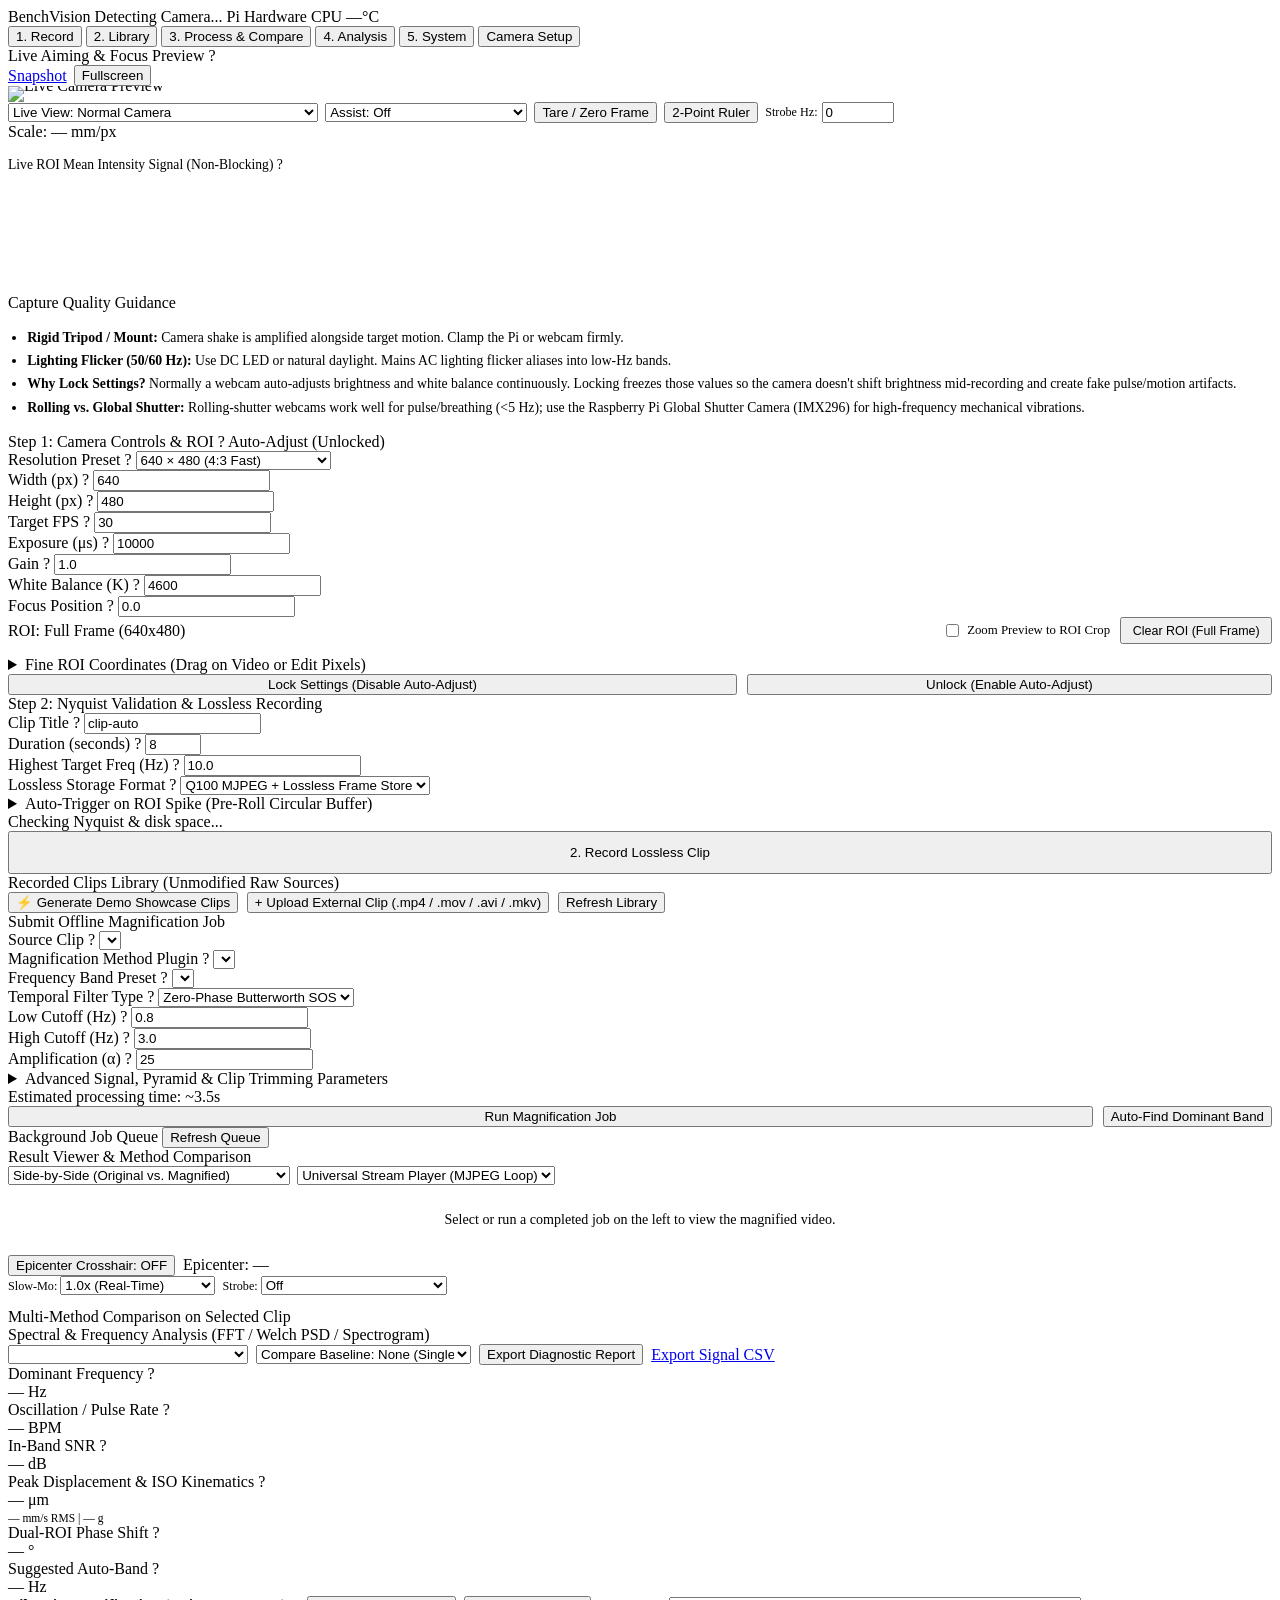
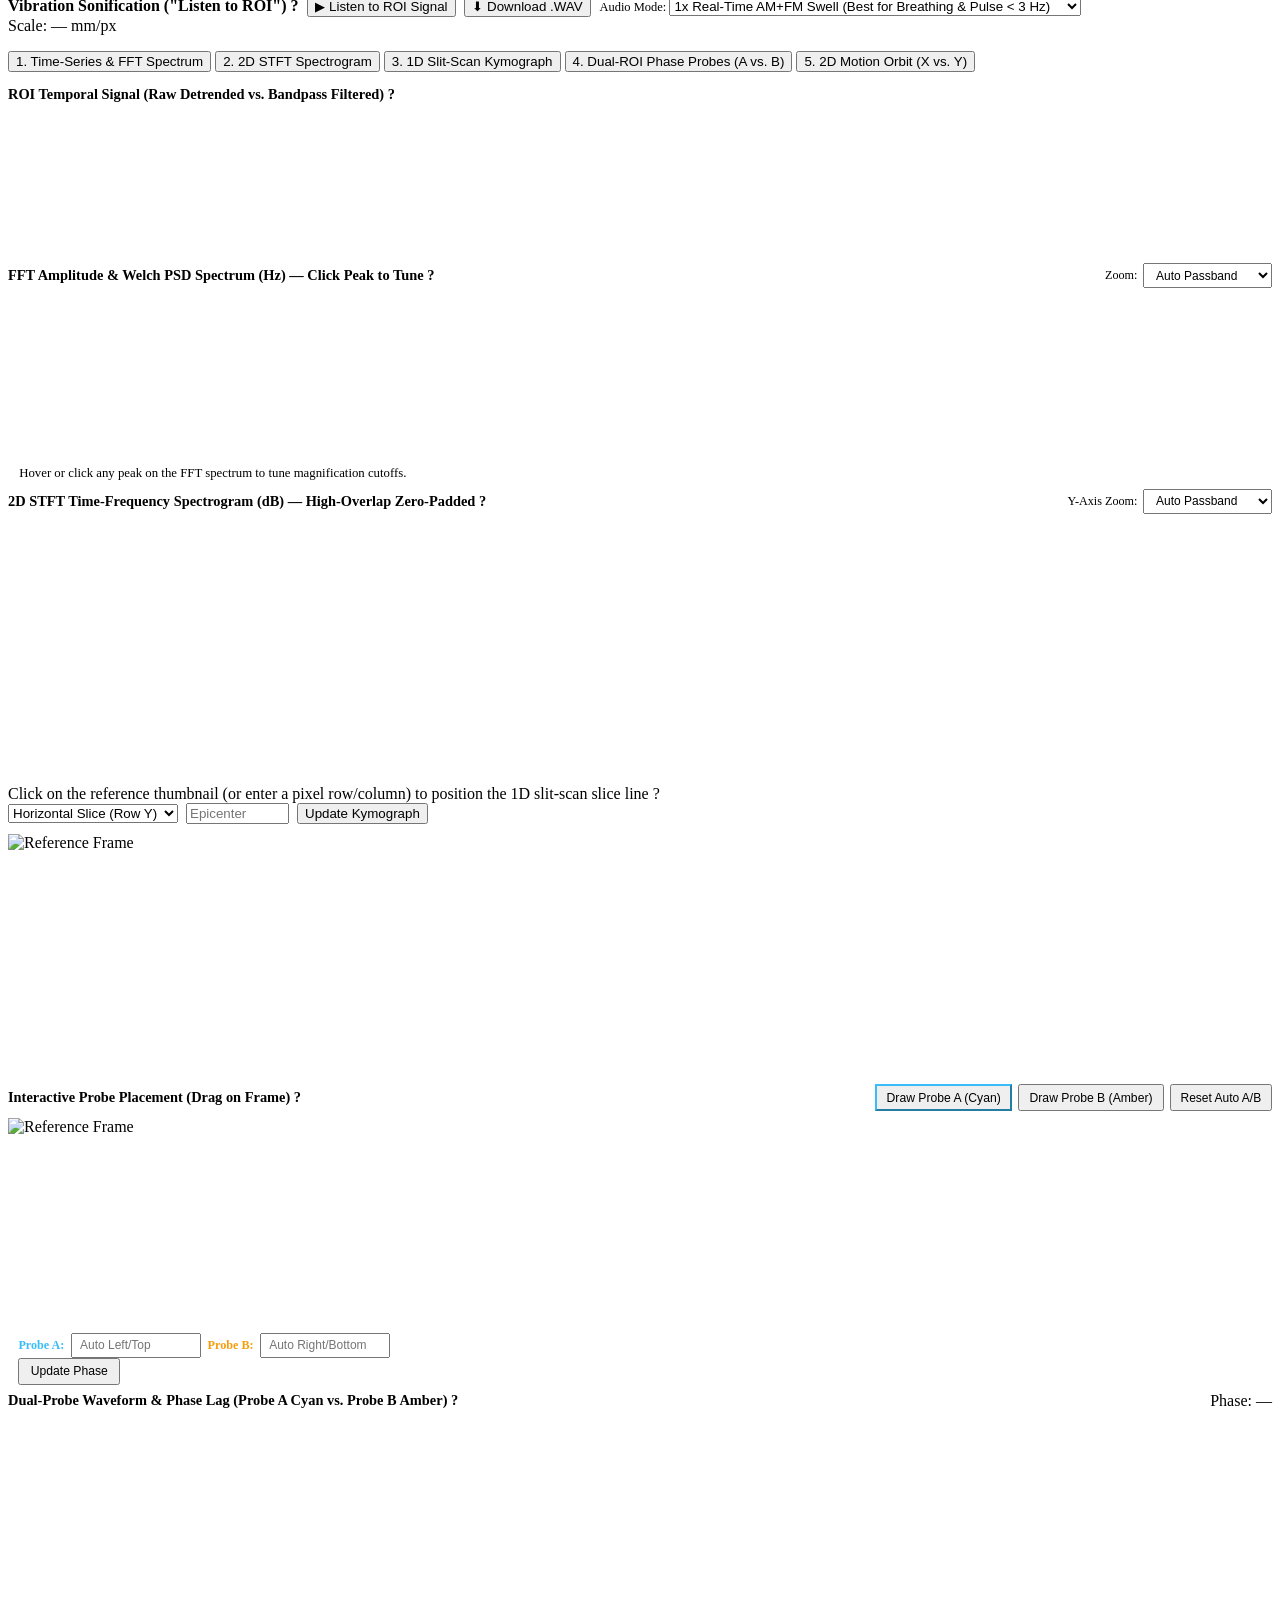
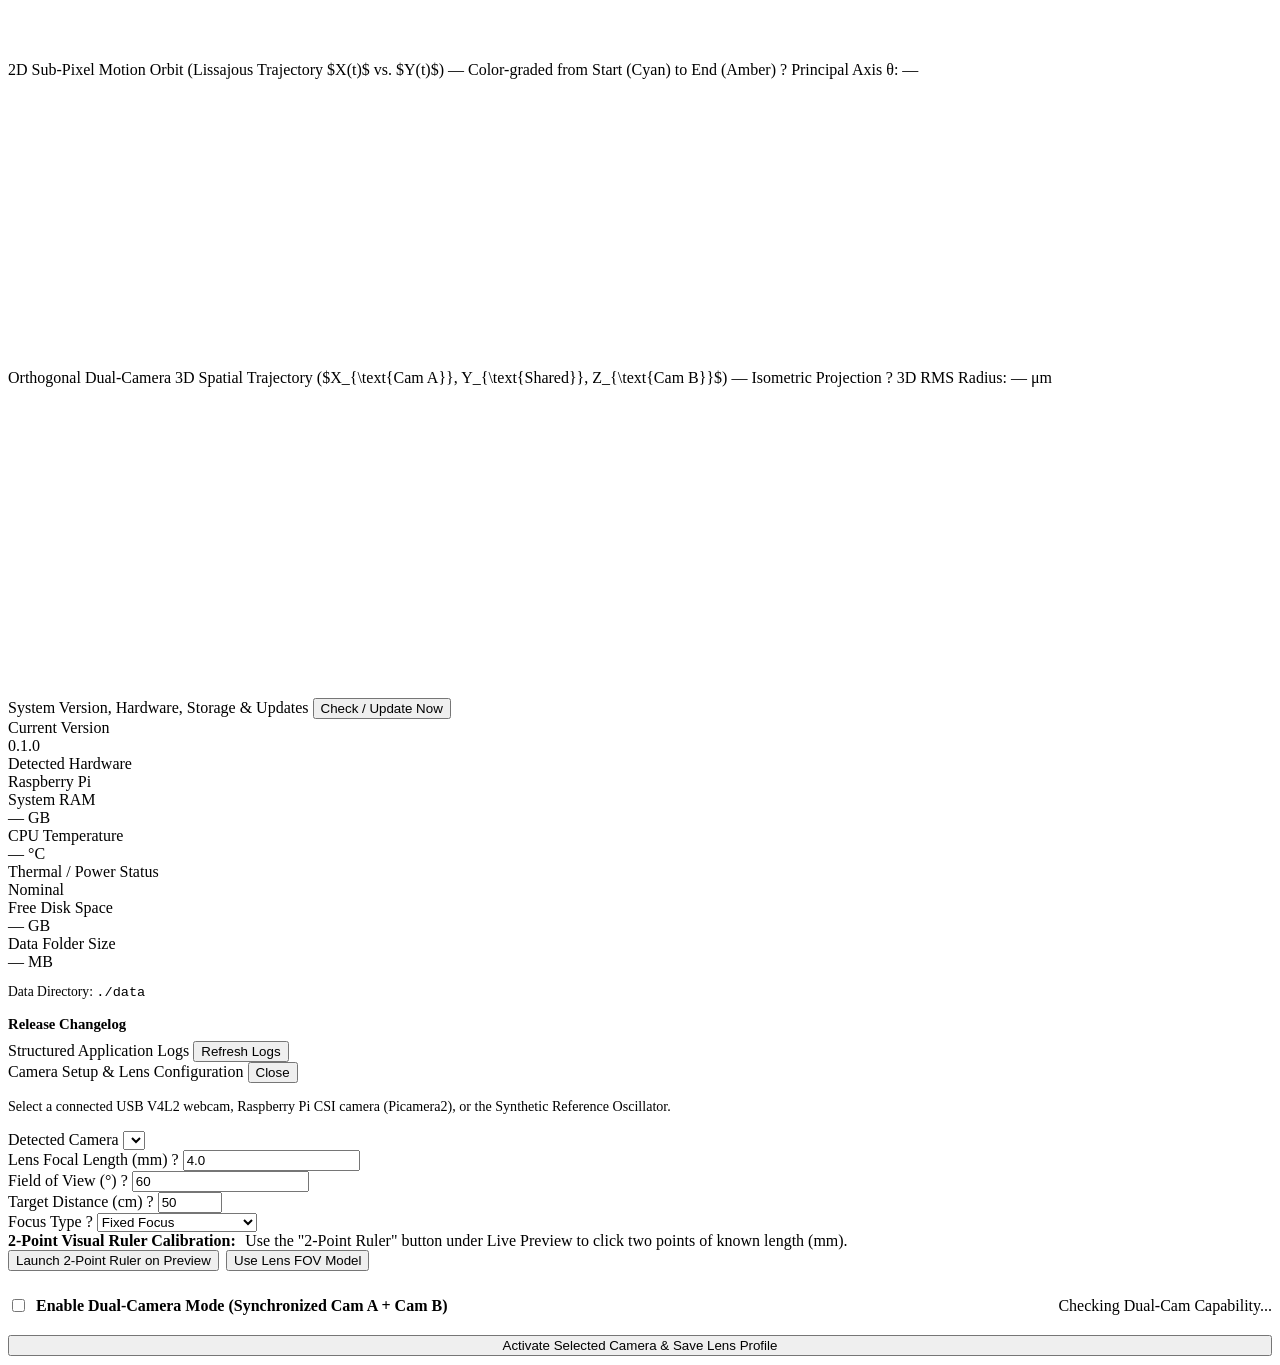
==== src/ui/static/index.html @ 55133ccf "." ====
<!DOCTYPE html>
<html lang="en">
<head>
  <meta charset="UTF-8" />
  <meta name="viewport" content="width=device-width, initial-scale=1.0" />
  <title>BenchVision — Raspberry Pi Motion &amp; Video Magnification</title>
  <link rel="stylesheet" href="/static/styles.css?v=7" />
  <style>
    .dual-cam-only { display: none !important; }
  </style>
</head>
<body>
  <header class="topbar">
    <div class="brand">
      <span class="brand-dot"></span>
      <span>BenchVision</span>
      <span id="active-camera-badge" class="badge">Detecting Camera...</span>
      <span id="dual-cam-topbar-badge" class="badge global dual-cam-only" title="Synchronized Dual-Camera Mode Active">DUAL CAM: A+B</span>
      <span id="hw-model-badge" class="badge" title="Detected Raspberry Pi model and total system RAM">Pi Hardware</span>
      <span id="thermal-badge" class="badge global" title="Raspberry Pi CPU temperature and thermal throttling telemetry">CPU —&deg;C</span>
    </div>
    <nav class="nav-tabs" aria-label="Main Navigation">
      <button class="nav-tab active" data-page="record" onclick="switchPage('record')" title="Aim camera, lock exposure/WB, and record a lossless clip">1. Record</button>
      <button class="nav-tab" data-page="library" onclick="switchPage('library')" title="Browse, download, or delete recorded clips">2. Library</button>
      <button class="nav-tab" data-page="process" onclick="switchPage('process')" title="Run offline video magnification methods and compare results side by side">3. Process &amp; Compare</button>
      <button class="nav-tab" data-page="analysis" onclick="switchPage('analysis')" title="Inspect FFT spectrum, Welch PSD, spectrogram, BPM, and export CSV">4. Analysis</button>
      <button class="nav-tab" data-page="system" onclick="switchPage('system')" title="Check Raspberry Pi hardware, disk space, updates, and logs">5. System</button>
      <button onclick="openSetupModal()" title="Switch active camera or configure lens focal length &amp; FOV">Camera Setup</button>
    </nav>
  </header>

  <main class="container">
    <!-- PAGE 1: RECORD -->
    <section id="page-record" class="page-section active">
      <div id="shutter-warning-banner" class="banner warning" style="display: none;"></div>
      <div class="grid-2">
        <div>
          <div class="card">
            <div class="card-header">
              <span class="card-title">
                Live Aiming &amp; Focus Preview
                <span class="tip" tabindex="0" data-tip="Switch between Normal Camera View, Posy Motion Extraction, RGB Chrono-Chromatic Rainbow Trails, Motion Persistence Peak-Hold, Tare/Zero Reference Lock, and Digital Stroboscope!">?</span>
              </span>
              <div style="display: flex; gap: 0.45rem; align-items: center; flex-wrap: wrap;">
                <div id="dual-preview-switcher" class="dual-cam-only" style="display: inline-flex; gap: 0.25rem; align-items: center;">
                  <button type="button" id="btn-camview-a" class="primary" style="padding: 0.25rem 0.55rem; font-size: 0.75rem;" onclick="setDualPreviewView('a')" title="Aim and draw ROI on Primary Camera A">Cam A</button>
                  <button type="button" id="btn-camview-b" style="padding: 0.25rem 0.55rem; font-size: 0.75rem;" onclick="setDualPreviewView('b')" title="Aim and draw ROI on Secondary Camera B">Cam B</button>
                  <button type="button" id="btn-camview-sbs" style="padding: 0.25rem 0.55rem; font-size: 0.75rem;" onclick="setDualPreviewView('sbs')" title="View Cam A and Cam B side-by-side">Side-by-Side</button>
                </div>
                <a class="btn" href="/api/cameras/preview.jpg" download="snapshot.jpg" title="Save a still JPEG image from the live preview">Snapshot</a>
                <button onclick="togglePreviewFullscreen()" title="Expand the live camera preview to full screen">Fullscreen</button>
              </div>
            </div>
            <div class="video-box" id="preview-box" style="position: relative; display: block; width: 100%; aspect-ratio: auto; line-height: 0; overflow: hidden;">
              <img id="live-preview-img" src="/api/cameras/preview.mjpg" alt="Live Camera Preview" draggable="false" style="display: block; width: 100%; height: auto;" />
              <div id="roi-drag-box" class="roi-drag-box" style="display: none; position: absolute; top: 0; left: 0; pointer-events: none; box-sizing: border-box; border: 2px solid #38bdf8; background: rgba(56, 189, 248, 0.18); z-index: 20;">
                <span id="roi-drag-label" class="roi-drag-label" style="position: absolute; top: 4px; left: 4px; background: rgba(2, 6, 23, 0.9); color: #38bdf8; font-size: 0.72rem; font-weight: 600; padding: 2px 6px; border-radius: 4px; line-height: 1.3; white-space: nowrap;"></span>
              </div>
              <svg id="ruler-overlay-svg" style="display: none; position: absolute; inset: 0; width: 100%; height: 100%; pointer-events: none; z-index: 22;"></svg>
            </div>
            <div class="player-toolbar">
              <div style="display: flex; align-items: center; gap: 0.45rem; flex-wrap: wrap;">
                <select id="live-preview-mode" onchange="updateLivePreviewMode()" title="Switch live preview between normal video, Posy modes, and Stroboscope">
                  <option value="normal">Live View: Normal Camera</option>
                  <option value="posy_2_1">Posy Motion Extraction (2-Frame Shift, 1x)</option>
                  <option value="posy_3_3">Posy Motion Extraction (3-Frame Shift, 3x Gain)</option>
                  <option value="posy_6_6">Posy Motion Extraction (6-Frame Shift, 6x Micro)</option>
                  <option value="posy_rgb_trail">Posy RGB Chrono-Chromatic Trail (Rainbow)</option>
                  <option value="posy_peak_hold">Posy Motion Persistence (Peak-Hold Glow)</option>
                  <option value="stroboscope">Digital Stroboscope (Alias Freeze)</option>
                </select>
                <select id="live-preview-assist" onchange="updateLivePreviewMode()" title="Optical focus peaking (green edges) for C/CS lenses or overexposure zebra warning stripes (>250)">
                  <option value="off">Assist: Off</option>
                  <option value="focus_peaking">Focus Peaking (Green Edges)</option>
                  <option value="zebras">Overexposure Zebras (&gt;250)</option>
                </select>
                <button type="button" id="btn-tare-frame" onclick="toggleTareReferenceFrame()" title="Lock current frame as static 50% gray reference to observe sag, drift, or static deflection">
                  Tare / Zero Frame
                </button>
                <button type="button" id="btn-ruler-mode" onclick="toggleRulerCalibrationMode()" title="Click two points across an object of known length on the live preview to calibrate exact mm/pixel scale">
                  2-Point Ruler
                </button>
                <label style="display: inline-flex; align-items: center; gap: 0.25rem; margin: 0; font-size: 0.76rem;">
                  Strobe Hz:
                  <input id="live-strobe-hz" type="number" step="0.5" min="0" max="60" value="0" style="width: 64px;" onchange="updateLivePreviewMode()" title="Set > 0 to sample frames at a strobe alias frequency" />
                </label>
              </div>
              <span id="live-scale-badge" class="badge" title="Active physical scale factor (mm/pixel) from 2-Point Ruler or Lens FOV">Scale: — mm/px</span>
            </div>
            <div id="ruler-calib-bar" class="player-toolbar" style="display: none; border-color: var(--warning); background: rgba(245, 158, 11, 0.08);">
              <div style="display: flex; align-items: center; gap: 0.5rem; flex-wrap: wrap;">
                <strong style="color: #fcd34d;">2-Point Ruler Calibration:</strong>
                <span id="ruler-px-readout" class="badge rolling">Click 2 points on video (0.0 px)</span>
                <label style="display: inline-flex; align-items: center; gap: 0.3rem; margin: 0; font-size: 0.78rem; color: var(--text-main);">
                  Known Length (mm):
                  <input id="ruler-known-mm" type="number" step="0.5" min="0.1" max="10000" value="50" style="width: 78px;" />
                </label>
                <button type="button" class="primary" onclick="applyRulerCalibration()">Lock mm/px Scale</button>
                <button type="button" onclick="clearRulerCalibration()" title="Clear 2-point ruler override and revert to optical lens FOV model">Reset to Lens FOV</button>
              </div>
            </div>
            <div style="margin-top: 0.9rem;">
              <div class="card-header" style="margin-bottom: 0.4rem;">
                <span style="font-size: 0.85rem; color: var(--text-muted);">
                  Live ROI Mean Intensity Signal (Non-Blocking)
                  <span class="tip" tabindex="0" data-tip="Shows real-time average brightness changes inside your selected Region of Interest (or center of frame). Useful for checking if lighting is steady before recording.">?</span>
                </span>
              </div>
              <canvas id="live-roi-canvas" class="plot-canvas" style="height: 110px;"></canvas>
            </div>
          </div>

          <div class="card">
            <div class="card-header">
              <span class="card-title">Capture Quality Guidance</span>
            </div>
            <ul style="padding-left: 1.2rem; font-size: 0.86rem; color: var(--text-muted); line-height: 1.7;">
              <li><strong>Rigid Tripod / Mount:</strong> Camera shake is amplified alongside target motion. Clamp the Pi or webcam firmly.</li>
              <li><strong>Lighting Flicker (50/60 Hz):</strong> Use DC LED or natural daylight. Mains AC lighting flicker aliases into low-Hz bands.</li>
              <li><strong>Why Lock Settings?</strong> Normally a webcam auto-adjusts brightness and white balance continuously. Locking freezes those values so the camera doesn't shift brightness mid-recording and create fake pulse/motion artifacts.</li>
              <li><strong>Rolling vs. Global Shutter:</strong> Rolling-shutter webcams work well for pulse/breathing (&lt;5 Hz); use the Raspberry Pi Global Shutter Camera (IMX296) for high-frequency mechanical vibrations.</li>
            </ul>
          </div>
        </div>

        <div>
          <div class="card">
            <div class="card-header">
              <span class="card-title">
                Step 1: Camera Controls &amp; ROI
                <span class="tip" tabindex="0" data-tip="Use 'Unlock (Auto-Adjust)' while aiming so the camera adapts to lighting automatically. Click 'Lock Settings' right before recording so brightness and color stay frozen during capture.">?</span>
              </span>
              <span id="lock-status-badge" class="badge">Auto-Adjust (Unlocked)</span>
            </div>
            <div class="form-row">
              <div>
                <label for="rec-res-preset">
                  Resolution Preset
                  <span class="tip" tabindex="0" data-tip="Quickly select from your camera's supported resolutions (4:3, 16:9, Global Shutter, HQ, etc.) or enter custom Width &amp; Height.">?</span>
                </label>
                <select id="rec-res-preset" onchange="onSelectResolutionPreset()">
                  <option value="640x480">640 &times; 480 (4:3 Fast)</option>
                  <option value="1280x720">1280 &times; 720 (16:9 HD)</option>
                  <option value="1456x1088">1456 &times; 1088 (Global Shutter)</option>
                  <option value="1920x1080">1920 &times; 1080 (16:9 Full HD)</option>
                </select>
              </div>
              <div>
                <label for="rec-width">
                  Width (px)
                  <span class="tip" tabindex="0" data-tip="Horizontal capture resolution in pixels (e.g. 640, 1280, 1456, 1920). ROI coordinates scale automatically when you change resolution.">?</span>
                </label>
                <input id="rec-width" type="number" value="640" onchange="onResolutionDimensionChange()" />
              </div>
              <div>
                <label for="rec-height">
                  Height (px)
                  <span class="tip" tabindex="0" data-tip="Vertical capture resolution in pixels (e.g. 480, 720, 1088, 1080).">?</span>
                </label>
                <input id="rec-height" type="number" value="480" onchange="onResolutionDimensionChange()" />
              </div>
              <div>
                <label for="rec-fps">
                  Target FPS
                  <span class="tip" tabindex="0" data-tip="Frames captured per second. Must be at least 2x the highest oscillation frequency you want to detect (Nyquist criterion).">?</span>
                </label>
                <input id="rec-fps" type="number" value="30" onchange="onTargetFpsChange()" />
              </div>
            </div>
            <div class="form-row">
              <div>
                <label for="ctrl-exposure">
                  Exposure (&mu;s)
                  <span class="tip" tabindex="0" data-tip="Shutter open time per frame in microseconds (10000 us = 10 ms = 1/100s). Shorter exposure freezes fast vibrations cleanly but needs brighter lighting. Automatically clamped below 1/FPS.">?</span>
                </label>
                <input id="ctrl-exposure" type="number" value="10000" step="500" />
              </div>
              <div>
                <label for="ctrl-gain">
                  Gain
                  <span class="tip" tabindex="0" data-tip="Sensor brightness amplification. Increase if the image is dark after locking exposure, but keep low to minimize sensor grain.">?</span>
                </label>
                <input id="ctrl-gain" type="number" value="1.0" step="0.5" />
              </div>
              <div>
                <label for="ctrl-wb">
                  White Balance (K)
                  <span class="tip" tabindex="0" data-tip="Color temperature in Kelvin (2800K warm indoor bulb, 4600K neutral indoor, 6500K daylight). Locking prevents color drift during pulse/rPPG analysis.">?</span>
                </label>
                <input id="ctrl-wb" type="number" value="4600" step="100" />
              </div>
              <div>
                <label for="ctrl-focus">
                  Focus Position
                  <span class="tip" tabindex="0" data-tip="Manual lens focus position for motorized cameras (e.g. Pi Camera Module 3). Fixed-focus webcams like the Logitech C270 ignore this.">?</span>
                </label>
                <input id="ctrl-focus" type="number" value="0.0" step="0.5" />
              </div>
            </div>
            <div style="display: flex; justify-content: space-between; align-items: center; gap: 0.6rem; flex-wrap: wrap; margin-bottom: 0.75rem;">
              <span id="active-roi-badge" class="badge">ROI: Full Frame (640x480)</span>
              <div style="display: flex; align-items: center; gap: 0.65rem; flex-wrap: wrap;">
                <label style="display: inline-flex; align-items: center; gap: 0.35rem; margin: 0; cursor: pointer; font-size: 0.8rem;">
                  <input id="roi-crop-preview" type="checkbox" style="width: auto;" onchange="runPreflight()" />
                  Zoom Preview to ROI Crop
                </label>
                <button type="button" style="padding: 0.3rem 0.65rem; font-size: 0.78rem;" onclick="clearRoiInputs()" title="Reset ROI inputs and capture the full camera frame">
                  Clear ROI (Full Frame)
                </button>
              </div>
            </div>
            <details class="adv-drawer">
              <summary>Fine ROI Coordinates (Drag on Video or Edit Pixels)</summary>
              <div class="form-row" style="margin-bottom: 0;">
                <div>
                  <label for="roi-x">
                    ROI X (optional)
                    <span class="tip" tabindex="0" data-tip="Left starting pixel coordinate (0 = left edge) for cropping a Region of Interest. You can also click and drag a box directly on the Live Preview video!">?</span>
                  </label>
                  <input id="roi-x" type="number" placeholder="0" oninput="runPreflight()" onchange="runPreflight()" />
                </div>
                <div>
                  <label for="roi-y">
                    ROI Y
                    <span class="tip" tabindex="0" data-tip="Top starting pixel coordinate (0 = top edge) for cropping a Region of Interest.">?</span>
                  </label>
                  <input id="roi-y" type="number" placeholder="0" oninput="runPreflight()" onchange="runPreflight()" />
                </div>
                <div>
                  <label for="roi-w">
                    ROI Width
                    <span class="tip" tabindex="0" data-tip="Width in pixels of the cropped Region of Interest box (highlighted in cyan on the preview). Leave blank to use the remaining width from ROI X to the right edge.">?</span>
                  </label>
                  <input id="roi-w" type="number" placeholder="Full" oninput="runPreflight()" onchange="runPreflight()" />
                </div>
                <div>
                  <label for="roi-h">
                    ROI Height
                    <span class="tip" tabindex="0" data-tip="Height in pixels of the cropped Region of Interest box. Leave blank to use the remaining height from ROI Y to the bottom edge.">?</span>
                  </label>
                  <input id="roi-h" type="number" placeholder="Full" oninput="runPreflight()" onchange="runPreflight()" />
                </div>
              </div>
            </details>
            <div style="display: flex; gap: 0.6rem; flex-wrap: wrap;">
              <button style="flex: 1.4;" onclick="lockCameraControls()" title="Disable auto-exposure and auto-white-balance and lock the manual values above">
                Lock Settings (Disable Auto-Adjust)
              </button>
              <button style="flex: 1;" onclick="unlockCameraControls()" title="Turn automatic exposure, white balance, and autofocus back ON for aiming">
                Unlock (Enable Auto-Adjust)
              </button>
            </div>
          </div>

          <div class="card">
            <div class="card-header">
              <span class="card-title">Step 2: Nyquist Validation &amp; Lossless Recording</span>
            </div>
            <div class="form-row">
              <div>
                <label for="rec-title">
                  Clip Title
                  <span class="tip" tabindex="0" data-tip="Human-readable name for this recording in your Library. Defaults to a timestamped clip name unless you type a custom name.">?</span>
                </label>
                <input id="rec-title" type="text" value="clip-auto" oninput="state.userEditedTitle = true" />
              </div>
              <div>
                <label for="rec-duration">
                  Duration (seconds)
                  <span class="tip" tabindex="0" data-tip="Length of recording in seconds. Longer clips give finer frequency resolution (df = 1 / duration). 8-10s is great for pulse and mechanical vibration; 15s+ for slow breathing.">?</span>
                </label>
                <input id="rec-duration" type="number" value="8" min="2" max="120" onchange="runPreflight()" />
              </div>
            </div>
            <div class="form-row">
              <div>
                <label for="rec-max-hz">
                  Highest Target Freq (Hz)
                  <span class="tip" tabindex="0" data-tip="The highest frequency (1 Hz = 60 BPM) you plan to analyze. Defaults to FPS / 3 and is checked against camera FPS to ensure FPS >= 2x Max Freq (Nyquist limit).">?</span>
                </label>
                <input id="rec-max-hz" type="number" value="10.0" step="0.5" oninput="state.userEditedMaxHz = true" onchange="runPreflight()" />
              </div>
              <div>
                <label for="rec-format">
                  Lossless Storage Format
                  <span class="tip" tabindex="0" data-tip="Standard H.264 compression erases subtle motion. These lossless/near-lossless formats preserve raw pixel fidelity for offline magnification.">?</span>
                </label>
                <select id="rec-format" onchange="runPreflight()">
                  <option value="mjpeg_q100">Q100 MJPEG + Lossless Frame Store</option>
                  <option value="ffv1_mkv">Lossless FFV1 / Archive</option>
                  <option value="raw_npz">Compressed Raw NumPy (.npz)</option>
                </select>
              </div>
            </div>

            <details class="adv-drawer">
              <summary>Auto-Trigger on ROI Spike (Pre-Roll Circular Buffer)</summary>
              <div class="form-row">
                <div>
                  <label for="trig-sigma">
                    Spike Threshold (&sigma;)
                    <span class="tip" tabindex="0" data-tip="Number of standard deviations above the rolling ROI baseline required to fire the trigger (default 3.5 sigma).">?</span>
                  </label>
                  <input id="trig-sigma" type="number" step="0.5" min="1.5" max="25" value="3.5" />
                </div>
                <div>
                  <label for="trig-pct">
                    Min Intensity Jump (%)
                    <span class="tip" tabindex="0" data-tip="Minimum percentage change in ROI brightness/motion required to trigger capture, preventing false triggers on flat sensor noise.">?</span>
                  </label>
                  <input id="trig-pct" type="number" step="0.5" min="0.2" max="50" value="1.5" />
                </div>
                <div>
                  <label for="trig-preroll-s">
                    Pre-Roll Buffer (s)
                    <span class="tip" tabindex="0" data-tip="Seconds of circular RAM buffer prepended before the trigger spike so transient impacts or machine startups are captured from before the event.">?</span>
                  </label>
                  <input id="trig-preroll-s" type="number" step="0.5" min="0.5" max="2.5" value="2.0" />
                </div>
              </div>
              <div style="display: flex; align-items: center; justify-content: space-between; gap: 0.6rem; flex-wrap: wrap;">
                <button type="button" id="btn-arm-trigger" onclick="toggleMotionTrigger()" title="Arm automatic recording when the live ROI signal spikes above threshold">
                  Arm Motion Trigger
                </button>
                <span id="trig-status-badge" class="badge">Disarmed (2.0s Pre-Roll Ready)</span>
              </div>
            </details>

            <div id="preflight-banner" class="banner">Checking Nyquist &amp; disk space...</div>

            <button id="btn-record" class="primary" style="width: 100%; padding: 0.75rem;" onclick="startRecording()" title="Automatically locks camera settings, captures frames with nanosecond timestamps, and saves losslessly">
              2. Record Lossless Clip
            </button>
            <div id="record-result-banner" class="banner success" style="display: none; margin-top: 0.85rem;"></div>
          </div>
        </div>
      </div>
    </section>

    <!-- PAGE 2: LIBRARY -->
    <section id="page-library" class="page-section">
      <div class="card">
        <div class="card-header">
          <span class="card-title">Recorded Clips Library (Unmodified Raw Sources)</span>
          <div style="display: flex; gap: 0.55rem; align-items: center; flex-wrap: wrap;">
            <button type="button" id="btn-generate-demos" onclick="generateDemoShowcaseClips()" title="Synthesize two realistic 6-second raw reference clips (Dual-Mode Cantilever Seesaw &amp; Sub-Pixel Micro-Pulse) for immediate testing without hardware setup">
              &#9889; Generate Demo Showcase Clips
            </button>
            <button type="button" class="primary" onclick="toggleUploadDrawer()" title="Upload an external video (.mp4, .mov, .avi, .mkv) such as a high-speed smartphone slow-mo clip">
              + Upload External Clip (.mp4 / .mov / .avi / .mkv)
            </button>
            <button onclick="loadLibrary()">Refresh Library</button>
          </div>
        </div>
        <div id="upload-clip-drawer" class="adv-drawer" style="display: none; padding: 1rem; margin-bottom: 1rem; background: var(--bg-main); border: 1px dashed var(--accent); border-radius: 0.6rem;">
          <div class="form-row">
            <div>
              <label for="upload-video-file">
                Video File (.mp4 / .mov / .avi / .mkv)
                <span class="tip" tabindex="0" data-tip="Select a video file recorded on a smartphone, high-speed camera, or external recorder.">?</span>
              </label>
              <input id="upload-video-file" type="file" accept=".mp4,.mov,.avi,.mkv,.webm,.m4v,video/*" />
            </div>
            <div>
              <label for="upload-clip-title">
                Clip Title (optional)
                <span class="tip" tabindex="0" data-tip="Custom title for this imported clip in your Library. Defaults to the uploaded filename.">?</span>
              </label>
              <input id="upload-clip-title" type="text" placeholder="Auto from filename" />
            </div>
            <div>
              <label for="upload-true-fps">
                True Capture FPS Override (optional)
                <span class="tip" tabindex="0" data-tip="High-speed smartphone clips (e.g. 120 or 240 FPS slow-mo) are saved in containers tagged at 30 FPS playback. Enter the true capture FPS (e.g. 240) so FFT, Welch PSD, BPM, and Nyquist reflect real physical frequencies!">?</span>
              </label>
              <input id="upload-true-fps" type="number" step="1" min="1" max="5000" placeholder="e.g. 120, 240, 480 (blank = container FPS)" />
            </div>
          </div>
          <div style="display: flex; align-items: center; gap: 0.65rem; flex-wrap: wrap;">
            <button type="button" id="btn-do-upload" class="primary" onclick="uploadExternalClip()">Import &amp; Register Clip</button>
            <button type="button" onclick="toggleUploadDrawer()">Cancel</button>
            <span id="upload-status-text" style="font-size: 0.82rem; color: var(--text-muted);"></span>
          </div>
        </div>
        <div id="library-grid" class="grid-3"></div>
      </div>
    </section>

    <!-- PAGE 3: PROCESS & COMPARE -->
    <section id="page-process" class="page-section">
      <div class="grid-2">
        <div>
          <div class="card">
            <div class="card-header">
              <span class="card-title">Submit Offline Magnification Job</span>
            </div>
            <div class="form-row">
              <div>
                <label for="proc-clip">
                  Source Clip
                  <span class="tip" tabindex="0" data-tip="Select which raw recording from your Library to process. Re-processing never modifies the original recording.">?</span>
                </label>
                <select id="proc-clip" onchange="onSelectProcessClip()"></select>
              </div>
              <div id="proc-target-stream-wrap" class="dual-cam-only">
                <label for="proc-target-stream">
                  Target Stream (Dual-Cam)
                  <span class="tip" tabindex="0" data-tip="Both A + B Sync magnifies both camera streams and computes Cross-Camera Phase Shift &amp; 3D (X,Y,Z) Orbit. Or process Cam A / Cam B individually.">?</span>
                </label>
                <select id="proc-target-stream" onchange="updateJobTimeEstimate()">
                  <option value="both" selected>Both A + B Sync</option>
                  <option value="cam_a">Cam A Only</option>
                  <option value="cam_b">Cam B Only</option>
                </select>
              </div>
              <div>
                <label for="proc-method">
                  Magnification Method Plugin
                  <span class="tip" tabindex="0" data-tip="Riesz Pyramid: fast phase-based motion magnification. Linear Eulerian: amplifies subtle motion &amp; color. Motion Extraction (Posy): cancels stationary background to flat 50% gray so only movement &amp; vibration appear. Complex Steerable: 4-orientation phase magnification. Optical Flow: pixel displacement. rPPG: skin pulse.">?</span>
                </label>
                <select id="proc-method" onchange="updateJobTimeEstimate()"></select>
              </div>
            </div>
            <div class="form-row">
              <div>
                <label for="proc-preset">
                  Frequency Band Preset
                  <span class="tip" tabindex="0" data-tip="Quickly populates Low/High Hz cutoffs and amplification for Human Heartbeat (0.8-3 Hz), Cat Heartbeat (2-4 Hz), Breathing (0.1-0.5 Hz), Machine Vibration, or Auto-Find.">?</span>
                </label>
                <select id="proc-preset" onchange="applyPresetSelection()"></select>
              </div>
              <div>
                <label for="proc-filter">
                  Temporal Filter Type
                  <span class="tip" tabindex="0" data-tip="Butterworth SOS: smooth zero-phase passband (best all-around). Ideal FFT: sharp brick-wall frequency cutoff for steady periodic vibrations. Causal IIR: fastest low-memory filter.">?</span>
                </label>
                <select id="proc-filter">
                  <option value="butterworth">Zero-Phase Butterworth SOS</option>
                  <option value="ideal">Ideal FFT Bandpass</option>
                  <option value="iir">Causal IIR (Low Memory)</option>
                </select>
              </div>
            </div>
            <div class="form-row">
              <div>
                <label for="proc-low-hz">
                  Low Cutoff (Hz)
                  <span class="tip" tabindex="0" data-tip="Minimum oscillation frequency to amplify in Hz (1 Hz = 60 BPM). Motions slower than this (like slow body sway) are rejected.">?</span>
                </label>
                <input id="proc-low-hz" type="number" step="0.1" value="0.8" />
              </div>
              <div>
                <label for="proc-high-hz">
                  High Cutoff (Hz)
                  <span class="tip" tabindex="0" data-tip="Maximum oscillation frequency to amplify in Hz (e.g. 3.0 Hz = 180 BPM). High-frequency noise above this is rejected.">?</span>
                </label>
                <input id="proc-high-hz" type="number" step="0.1" value="3.0" />
              </div>
              <div>
                <label for="proc-alpha">
                  Amplification (&alpha;)
                  <span class="tip" tabindex="0" data-tip="Magnification multiplier (e.g. 25x). Higher values make tiny vibrations more visible, but setting too high (>60) can amplify background noise.">?</span>
                </label>
                <input id="proc-alpha" type="number" step="1" value="25" />
              </div>
            </div>
            <details class="adv-drawer">
              <summary>Advanced Signal, Pyramid &amp; Clip Trimming Parameters</summary>
              <div class="form-row">
                <div>
                  <label for="proc-levels">
                    Pyramid Levels
                    <span class="tip" tabindex="0" data-tip="Number of spatial resolution scales (default 4). More levels allow magnifying broader spatial structures.">?</span>
                  </label>
                  <input id="proc-levels" type="number" min="2" max="6" value="4" />
                </div>
                <div>
                  <label for="proc-blur">
                    Spatial Blur (&sigma;)
                    <span class="tip" tabindex="0" data-tip="Gaussian spatial smoothing radius (in pixels) applied to local phase/motion maps to suppress camera grain.">?</span>
                  </label>
                  <input id="proc-blur" type="number" step="0.5" value="1.5" />
                </div>
                <div>
                  <label for="proc-max-width">
                    Processing Width (px)
                    <span class="tip" tabindex="0" data-tip="Downscales frames to this width during processing. 640px is recommended on Pi 4 (2GB RAM); 1280px can be used on Pi 5 (4GB/8GB RAM).">?</span>
                  </label>
                  <input id="proc-max-width" type="number" value="640" onchange="updateJobTimeEstimate()" />
                </div>
              </div>
              <div class="form-row">
                <div>
                  <label for="proc-chroma">
                    Chroma Attenuation (0–1)
                    <span class="tip" tabindex="0" data-tip="0.0 suppresses color noise on mechanical edges; 0.2 is balanced; 1.0 boosts skin color variation for pulse/rPPG.">?</span>
                  </label>
                  <input id="proc-chroma" type="number" step="0.1" min="0" max="1" value="0.2" />
                </div>
                <div>
                  <label for="proc-heat-thresh">
                    Heatmap Noise Gate
                    <span class="tip" tabindex="0" data-tip="Threshold (0.0 to 0.90, default 0.20) to mask out low-level camera sensor grain on the heatmap and phase-ripple map so only the primary vibration source lights up.">?</span>
                  </label>
                  <input id="proc-heat-thresh" type="number" step="0.05" min="0" max="0.9" value="0.20" />
                </div>
                <div style="display: flex; flex-direction: column; justify-content: flex-end; gap: 0.35rem; padding-bottom: 0.25rem;">
                  <label style="display: inline-flex; align-items: center; gap: 0.45rem; cursor: pointer; margin: 0; color: var(--text-main);">
                    <input id="proc-stabilize" type="checkbox" style="width: auto;" />
                    Sub-Pixel Shake Stabilization
                    <span class="tip" tabindex="0" data-tip="Cancels global camera/tripod translation shake using phase correlation before magnifying local vibrations.">?</span>
                  </label>
                  <label style="display: inline-flex; align-items: center; gap: 0.45rem; cursor: pointer; margin: 0; color: var(--text-main);">
                    <input id="proc-bg-gate" type="checkbox" style="width: auto;" />
                    Background Motion Gate (SNR Masking)
                    <span class="tip" tabindex="0" data-tip="Uses the Heatmap Noise Gate threshold to smoothly attenuate magnification on low-energy background pixels so sensor grain stays still while the vibrating subject moves.">?</span>
                  </label>
                </div>
              </div>
              <div class="form-row" style="margin-bottom: 0;">
                <div>
                  <label for="proc-trim-start">
                    Trim Start (s)
                    <span class="tip" tabindex="0" data-tip="Seconds to trim from the beginning of the clip to exclude button-press or tripod settling shake without re-recording.">?</span>
                  </label>
                  <input id="proc-trim-start" type="number" step="0.5" min="0" max="300" value="0.0" />
                </div>
                <div>
                  <label for="proc-trim-end">
                    Trim End (s)
                    <span class="tip" tabindex="0" data-tip="Seconds to trim off the end of the clip (or stop timestamp) to exclude tail camera shake.">?</span>
                  </label>
                  <input id="proc-trim-end" type="number" step="0.5" min="0" max="300" value="0.0" />
                </div>
              </div>
            </details>
            <div id="job-estimate-banner" class="banner">Estimated processing time: ~3.5s</div>
            <div style="display: flex; gap: 0.6rem; flex-wrap: wrap;">
              <button id="btn-submit-job" class="primary" style="flex: 1;" onclick="submitProcessingJob()" title="Add this magnification job to the background processing queue">Run Magnification Job</button>
              <button onclick="autoDetectBandForClip()" title="Scan the clip's FFT spectrum and automatically fill in the strongest periodic frequency band">Auto-Find Dominant Band</button>
            </div>
          </div>

          <div class="card">
            <div class="card-header">
              <span class="card-title">Background Job Queue</span>
              <button onclick="loadJobs()">Refresh Queue</button>
            </div>
            <div id="jobs-list"></div>
          </div>
        </div>

        <div>
          <div class="card">
            <div class="card-header">
              <span class="card-title">Result Viewer &amp; Method Comparison</span>
              <div style="display: flex; gap: 0.45rem; align-items: center; flex-wrap: wrap;">
                <select id="view-output-mode" style="width: auto;" onchange="updateComparisonVideoMode()" title="Choose which visual output to watch for the selected completed job">
                  <option value="comparison_sbs_mp4">Side-by-Side (Original vs. Magnified)</option>
                  <option id="opt-dual-sync-mode" value="dual_sync_mp4" class="dual-cam-only">Dual Cam A vs. Cam B (Sync Side-by-Side)</option>
                  <option value="split_wipe">Interactive Split-Wipe (Original | Magnified)</option>
                  <option value="magnified_mp4">Magnified Only</option>
                  <option value="heatmap_mp4">Motion-Energy Heatmap Overlay</option>
                  <option value="phase_ripple_mp4">Phase-Wave Ripple Map (&minus;&pi; to +&pi;)</option>
                  <option value="quiver_vectors_mp4">Optical Flow Quiver Vectors</option>
                </select>
                <select id="view-player-engine" style="width: auto;" onchange="updateComparisonVideoMode()" title="Stream Mode (MJPEG) works in 100% of browsers; HTML5 Video (H.264) gives a timeline scrubber">
                  <option value="mjpeg">Universal Stream Player (MJPEG Loop)</option>
                  <option value="video">HTML5 Video Player (H.264 MP4)</option>
                </select>
              </div>
            </div>
            <div class="video-box" id="result-viewer-box" style="position: relative; display: block; width: 100%; aspect-ratio: auto; line-height: 0; overflow: hidden;">
              <img id="result-mjpeg-player" alt="Processed Result Stream" style="display: none; width: 100%; height: auto;" />
              <video id="result-video-player" controls loop muted playsinline style="display: none; width: 100%; height: auto;"></video>
              <div id="split-wipe-container" style="display: none; position: relative; width: 100%; user-select: none; overflow: hidden; --wipe-pct: 50%;">
                <img id="wipe-mag-mjpeg" alt="Magnified Stream" draggable="false" style="display: block; width: 100%; height: auto;" />
                <img id="wipe-orig-mjpeg" alt="Original Stream" draggable="false" style="position: absolute; inset: 0; width: 100%; height: 100%; object-fit: fill; clip-path: inset(0 calc(100% - var(--wipe-pct)) 0 0);" />
                <div id="split-wipe-handle" style="position: absolute; top: 0; bottom: 0; left: var(--wipe-pct); width: 3px; background: #38bdf8; box-shadow: 0 0 8px rgba(2,6,23,0.9); cursor: ew-resize; z-index: 25; transform: translateX(-50%);">
                  <div style="position: absolute; top: 50%; left: 50%; transform: translate(-50%, -50%); background: #0f172a; border: 2px solid #38bdf8; color: #38bdf8; font-size: 0.7rem; font-weight: 700; padding: 3px 6px; border-radius: 999px; line-height: 1; white-space: nowrap;">&larr; | &rarr;</div>
                </div>
                <span style="position: absolute; top: 8px; left: 10px; background: rgba(2,6,23,0.82); color: #e2e8f0; font-size: 0.72rem; font-weight: 600; padding: 3px 7px; border-radius: 4px; line-height: 1.2; z-index: 24; pointer-events: none;">ORIGINAL</span>
                <span style="position: absolute; top: 8px; right: 10px; background: rgba(2,6,23,0.82); color: #38bdf8; font-size: 0.72rem; font-weight: 600; padding: 3px 7px; border-radius: 4px; line-height: 1.2; z-index: 24; pointer-events: none;">MAGNIFIED</span>
              </div>
              <div id="epicenter-marker" class="epicenter-marker" style="display: none;">
                <span id="epicenter-label" class="epicenter-label">EPICENTER</span>
              </div>
              <div id="result-empty-hint" style="color: var(--text-muted); font-size: 0.88rem; padding: 1.5rem 1rem; text-align: center; line-height: 1.5;">
                Select or run a completed job on the left to view the magnified video.
              </div>
            </div>
            <div class="player-toolbar">
              <div style="display: flex; align-items: center; gap: 0.5rem; flex-wrap: wrap;">
                <button type="button" id="btn-toggle-epicenter" onclick="toggleEpicenterOverlay()" title="Pinpoint the (x, y) coordinates of peak vibration energy on the video">
                  Epicenter Crosshair: OFF
                </button>
                <span id="epicenter-readout" class="badge">Epicenter: —</span>
              </div>
              <div style="display: flex; align-items: center; gap: 0.45rem; flex-wrap: wrap;">
                <label style="margin: 0; font-size: 0.76rem;">
                  Slow-Mo:
                  <select id="view-playback-speed" onchange="updateComparisonVideoMode()" title="Slow-motion playback speed for inspecting rapid oscillations">
                    <option value="1.0">1.0x (Real-Time)</option>
                    <option value="0.5">0.5x (Half Speed)</option>
                    <option value="0.25">0.25x (Quarter Speed)</option>
                    <option value="0.1">0.10x (Ultra Slow-Mo)</option>
                  </select>
                </label>
                <label style="margin: 0; font-size: 0.76rem;">
                  Strobe:
                  <select id="view-strobe-mode" onchange="updateComparisonVideoMode()" title="Digital stroboscope aliasing at f_dominant - df to visually freeze periodic motion">
                    <option value="off">Off</option>
                    <option value="beat_0.5">Strobe Beat (&Delta;f = 0.5 Hz)</option>
                    <option value="beat_0.2">Strobe Freeze (&Delta;f = 0.2 Hz)</option>
                  </select>
                </label>
              </div>
            </div>
            <div id="result-download-bar" style="display: flex; gap: 0.6rem; margin-top: 0.85rem; flex-wrap: wrap;"></div>
          </div>

          <div class="card">
            <div class="card-header">
              <span class="card-title">Multi-Method Comparison on Selected Clip</span>
            </div>
            <div id="comparison-table-wrap"></div>
          </div>
        </div>
      </div>
    </section>

    <!-- PAGE 4: ANALYSIS -->
    <section id="page-analysis" class="page-section">
      <div class="card">
        <div class="card-header">
          <span class="card-title">Spectral &amp; Frequency Analysis (FFT / Welch PSD / Spectrogram)</span>
          <div style="display: flex; gap: 0.5rem; align-items: center; flex-wrap: wrap;">
            <select id="analysis-job-select" style="width: 240px;" onchange="loadJobAnalysis()" title="Primary processed job to inspect"></select>
            <select id="analysis-baseline-select" style="width: 215px;" onchange="onBaselineJobChange()" title="Optional reference job to overlay on the FFT spectrum for Before vs. After comparison">
              <option value="">Compare Baseline: None (Single Job)</option>
            </select>
            <span id="baseline-delta-badge" class="badge" style="display: none;">&Delta; Peak: —</span>
            <button type="button" id="btn-export-report" onclick="exportDiagnosticReport()" title="Generate a standalone printable engineering report with heatmap snapshot, metrics table, spectral plots, and plain-English diagnostic summary">Export Diagnostic Report</button>
            <a id="btn-export-csv" class="btn primary" href="#" download="signal.csv" title="Download frame-by-frame raw and bandpass-filtered ROI signals as a CSV spreadsheet">Export Signal CSV</a>
          </div>
        </div>

        <div class="kpi-grid">
          <div class="kpi-box">
            <div class="kpi-label">
              Dominant Frequency
              <span class="tip" tabindex="0" data-tip="Strongest periodic oscillation frequency in Hz detected inside the ROI using FFT and Welch Power Spectral Density.">?</span>
            </div>
            <div class="kpi-value" id="kpi-dom-hz">— Hz</div>
          </div>
          <div class="kpi-box">
            <div class="kpi-label">
              Oscillation / Pulse Rate
              <span class="tip" tabindex="0" data-tip="Dominant frequency expressed in cycles or beats per minute (BPM = Hz &times; 60) for heart rate, breathing, or RPM comparison.">?</span>
            </div>
            <div class="kpi-value" id="kpi-dom-bpm">— BPM</div>
          </div>
          <div class="kpi-box">
            <div class="kpi-label">
              In-Band SNR
              <span class="tip" tabindex="0" data-tip="Signal-to-Noise Ratio (dB) of the dominant spectral peak relative to background noise. Above +6 dB indicates a clean periodic oscillation.">?</span>
            </div>
            <div class="kpi-value" id="kpi-snr">— dB</div>
          </div>
          <div class="kpi-box">
            <div class="kpi-label">
              Peak Displacement &amp; ISO Kinematics
              <span class="tip" tabindex="0" data-tip="Estimated physical peak-to-peak displacement amplitude (um/mm) plus derived ISO kinematic Velocity RMS (mm/s) and Peak Acceleration (g) at the dominant frequency.">?</span>
            </div>
            <div class="kpi-value" id="kpi-disp-um" title="Estimated physical displacement amplitude computed from lens FOV or 2-Point Ruler calibration">— &mu;m</div>
            <div id="kpi-iso-kinematics" style="font-size: 0.72rem; color: var(--text-muted); margin-top: 0.15rem;">— mm/s RMS | — g</div>
          </div>
          <div class="kpi-box">
            <div class="kpi-label">
              Dual-ROI Phase Shift
              <span class="tip" tabindex="0" data-tip="Cross-spectral phase angle difference between Probe A and Probe B at the dominant frequency. Near 0&deg; = moving together in-phase; near 180&deg; = rocking/pivoting out-of-phase.">?</span>
            </div>
            <div class="kpi-value" id="kpi-phase-deg" title="Phase angle difference between Probe A and Probe B (0° in-phase vs. 180° seesaw pivot)">— &deg;</div>
          </div>
          <div class="kpi-box">
            <div class="kpi-label">
              Suggested Auto-Band
              <span class="tip" tabindex="0" data-tip="Recommended Low/High Hz bandpass filter window centered around the dominant spectral peak.">?</span>
            </div>
            <div class="kpi-value" id="kpi-sug-band">— Hz</div>
          </div>
        </div>

        <div class="player-toolbar" style="margin-bottom: 1rem;">
          <div style="display: flex; align-items: center; gap: 0.55rem; flex-wrap: wrap;">
            <strong>
              Vibration Sonification ("Listen to ROI")
              <span class="tip" tabindex="0" data-tip="Converts the detrended ROI vibration waveform into audible sound via Web Audio API so you can hear rhythm, flutter, or bearing harmonics.">?</span>
            </strong>
            <button type="button" id="btn-sonify" onclick="toggleRoiSonification()" title="Synthesize audible sound from the extracted ROI vibration waveform using Web Audio API">
              &#9654; Listen to ROI Signal
            </button>
            <button type="button" id="btn-download-wav" onclick="downloadSonifiedWav()" title="Export the active demodulated/sonified ROI audio buffer as a standard 16-bit PCM .WAV file">
              &#11015; Download .WAV
            </button>
            <label style="margin: 0; font-size: 0.78rem;">
              Audio Mode:
              <select id="sonify-pitch" onchange="onSonifyModeChange()">
                <option value="1">1x Real-Time AM+FM Swell (Best for Breathing &amp; Pulse &lt; 3 Hz)</option>
                <option value="10">4x Fast Time-Lapse Swell (Quick Scan)</option>
                <option value="50">50x Direct Acoustic Texture (Best for Machine Vibration &amp; Purring)</option>
              </select>
            </label>
          </div>
          <span id="calibration-summary-badge" class="badge">Scale: — mm/px</span>
        </div>

        <div id="dual-cam-analysis-banner" class="player-toolbar dual-cam-only" style="margin-bottom: 1rem; border-color: rgba(56, 189, 248, 0.38); background: rgba(15, 23, 42, 0.72);">
          <div style="display: flex; align-items: center; gap: 0.55rem; flex-wrap: wrap;">
            <strong style="color: #38bdf8;">Dual-Camera Cross-Spectral Sync (Cam A Cyan vs. Cam B Amber):</strong>
            <span id="dual-cam-phase-badge" class="badge global">Cross-Cam Phase: —&deg;</span>
            <span id="dual-cam-jitter-badge" class="badge">Sync Jitter: &plusmn;— ms</span>
            <span id="dual-cam-b-peak-badge" class="badge rolling">Cam B Peak: — Hz</span>
          </div>
          <span id="dual-cam-coherence-badge" class="badge">Coherence: —</span>
        </div>

        <div class="subtab-bar">
          <button type="button" class="subtab-btn active" data-subtab="fft" onclick="switchAnalysisSubtab('fft')">1. Time-Series &amp; FFT Spectrum</button>
          <button type="button" class="subtab-btn" data-subtab="spectrogram" onclick="switchAnalysisSubtab('spectrogram')">2. 2D STFT Spectrogram</button>
          <button type="button" class="subtab-btn" data-subtab="kymograph" onclick="switchAnalysisSubtab('kymograph')">3. 1D Slit-Scan Kymograph</button>
          <button type="button" class="subtab-btn" data-subtab="dualroi" onclick="switchAnalysisSubtab('dualroi')">4. Dual-ROI Phase Probes (A vs. B)</button>
          <button type="button" class="subtab-btn" data-subtab="orbit" onclick="switchAnalysisSubtab('orbit')">5. 2D Motion Orbit (X vs. Y)</button>
          <button type="button" id="subtab-btn-orbit3d" class="subtab-btn dual-cam-only" data-subtab="orbit3d" onclick="switchAnalysisSubtab('orbit3d')">6. Dual-Cam 3D Orbit (X, Y, Z)</button>
        </div>

        <div id="subtab-panel-fft" class="subtab-panel active">
          <div class="grid-2">
            <div>
              <h3 style="font-size: 0.9rem; margin-bottom: 0.4rem; color: var(--text-muted);">
                ROI Temporal Signal (Raw Detrended vs. Bandpass Filtered)
                <span class="tip" tabindex="0" data-tip="Shows frame-by-frame intensity/displacement over time. Cyan = bandpass-filtered signal; Gray = raw detrended signal.">?</span>
              </h3>
              <canvas id="canvas-timeseries" class="plot-canvas"></canvas>
            </div>
            <div>
              <div style="display: flex; justify-content: space-between; align-items: center; gap: 0.5rem; margin-bottom: 0.4rem; flex-wrap: wrap;">
                <h3 style="font-size: 0.9rem; margin: 0; color: var(--text-muted);">
                  FFT Amplitude &amp; Welch PSD Spectrum (Hz) — Click Peak to Tune
                  <span class="tip" tabindex="0" data-tip="Hover or click any frequency peak on the FFT graph to inspect its exact Hz/BPM and send a narrow passband directly to Page 3 (Process).">?</span>
                </h3>
                <div style="display: inline-flex; align-items: center; gap: 0.35rem; font-size: 0.76rem;">
                  <span style="color: var(--text-muted);">Zoom:</span>
                  <select id="fft-zoom-mode" style="width: auto; padding: 0.2rem 0.5rem; font-size: 0.75rem;" onchange="onFreqZoomChange('fft')" title="Zoom FFT X-axis and Spectrogram Y-axis to focus on low-frequency breathing/pulse peaks or full Nyquist bandwidth">
                    <option value="auto" selected>Auto Passband</option>
                    <option value="low5">Low-Hz (0–5 Hz)</option>
                    <option value="full">Full Nyquist</option>
                  </select>
                </div>
              </div>
              <canvas id="canvas-fft" class="plot-canvas" title="Click any spectral peak to tune a narrow bandpass filter around that frequency"></canvas>
              <div id="fft-alias-warning" class="banner warning" style="display: none; margin-top: 0.4rem; margin-bottom: 0; padding: 0.4rem 0.65rem; font-size: 0.76rem;"></div>
              <div id="fft-click-bar" class="player-toolbar" style="margin-top: 0.45rem; padding: 0.5rem 0.7rem; flex-direction: column; align-items: stretch; gap: 0.45rem;">
                <span id="fft-hover-readout" style="font-size: 0.8rem; color: var(--text-muted);">Hover or click any peak on the FFT spectrum to tune magnification cutoffs.</span>
                <div id="fft-action-buttons" style="display: none; gap: 0.5rem; flex-wrap: wrap;">
                  <button type="button" id="btn-load-peak-cutoffs" style="padding: 0.35rem 0.75rem; font-size: 0.78rem;" onclick="applySelectedFftPeakToProcess(false)">
                    Load Cutoffs in Process Tab
                  </button>
                  <button type="button" id="btn-magnify-selected-peak" class="primary" style="padding: 0.35rem 0.75rem; font-size: 0.78rem;" onclick="applySelectedFftPeakToProcess(true)">
                    Magnify This Peak Now
                  </button>
                </div>
              </div>
            </div>
          </div>
        </div>

        <div id="subtab-panel-spectrogram" class="subtab-panel">
          <div style="display: flex; justify-content: space-between; align-items: center; gap: 0.5rem; margin-bottom: 0.45rem; flex-wrap: wrap;">
            <h3 style="font-size: 0.9rem; margin: 0; color: var(--text-muted);">
              2D STFT Time-Frequency Spectrogram (dB) — High-Overlap Zero-Padded
              <span class="tip" tabindex="0" data-tip="Short-Time Fourier Transform (90% Hann window overlap + 4x zero-padding) showing how vibration frequencies evolve over time with a 40 dB dynamic range floor and cyan peak-track ridge.">?</span>
            </h3>
            <div style="display: inline-flex; align-items: center; gap: 0.35rem; font-size: 0.76rem;">
              <span style="color: var(--text-muted);">Y-Axis Zoom:</span>
              <select id="spec-zoom-mode" style="width: auto; padding: 0.2rem 0.5rem; font-size: 0.75rem;" onchange="onFreqZoomChange('spec')" title="Zoom Spectrogram Y-axis (Hz) to match passband, 0-5 Hz, or full Nyquist">
                <option value="auto" selected>Auto Passband</option>
                <option value="low5">Low-Hz (0–5 Hz)</option>
                <option value="full">Full Nyquist</option>
              </select>
            </div>
          </div>
          <canvas id="canvas-spectrogram" class="plot-canvas" style="height: 260px;"></canvas>
        </div>

        <div id="subtab-panel-kymograph" class="subtab-panel">
          <div class="player-toolbar" style="margin-bottom: 0.65rem;">
            <span style="color: var(--text-muted);">
              Click on the reference thumbnail (or enter a pixel row/column) to position the 1D slit-scan slice line
              <span class="tip" tabindex="0" data-tip="A spacetime slit-scan plot: X-axis is time (frames) and Y-axis is pixel position along the chosen slice line.">?</span>
            </span>
            <div style="display: flex; align-items: center; gap: 0.5rem;">
              <select id="kymo-axis" onchange="refreshKymograph()">
                <option value="horizontal">Horizontal Slice (Row Y)</option>
                <option value="vertical">Vertical Slice (Column X)</option>
              </select>
              <input id="kymo-pos" type="number" placeholder="Epicenter" style="width: 95px;" onchange="refreshKymograph()" title="Pixel row/column coordinate for the 1D slit-scan line" />
              <button type="button" onclick="refreshKymograph()">Update Kymograph</button>
            </div>
          </div>
          <div style="display: grid; grid-template-columns: minmax(220px, 290px) 1fr; gap: 0.85rem; align-items: stretch;">
            <div class="video-box" id="kymo-ref-box" style="position: relative; aspect-ratio: auto; min-height: 180px; cursor: crosshair; user-select: none;" title="Click anywhere on the frame to set the 1D Kymograph slice line">
              <img id="kymo-ref-img" alt="Reference Frame" style="display: block; width: 100%; height: auto;" />
              <svg id="kymo-ref-svg" style="position: absolute; inset: 0; width: 100%; height: 100%; pointer-events: none;"></svg>
            </div>
            <canvas id="canvas-kymograph" class="plot-canvas" style="height: 250px;"></canvas>
          </div>
        </div>

        <div id="subtab-panel-dualroi" class="subtab-panel">
          <div class="grid-2">
            <div>
              <div style="display: flex; justify-content: space-between; align-items: center; gap: 0.45rem; margin-bottom: 0.45rem; flex-wrap: wrap;">
                <h3 style="font-size: 0.9rem; margin: 0; color: var(--text-muted);">
                  Interactive Probe Placement (Drag on Frame)
                  <span class="tip" tabindex="0" data-tip="Select Probe A (Cyan) or Probe B (Amber) and click-and-drag directly on the frame to place virtual accelerometer boxes.">?</span>
                </h3>
                <div style="display: flex; align-items: center; gap: 0.35rem; flex-wrap: wrap;">
                  <button type="button" id="btn-draw-probe-a" class="primary" style="padding: 0.28rem 0.6rem; font-size: 0.76rem; border-color: #38bdf8;" onclick="setActiveDualProbe('A')" title="Click and drag on the image below to place or resize Probe A (Cyan)">
                    Draw Probe A (Cyan)
                  </button>
                  <button type="button" id="btn-draw-probe-b" style="padding: 0.28rem 0.6rem; font-size: 0.76rem;" onclick="setActiveDualProbe('B')" title="Click and drag on the image below to place or resize Probe B (Amber)">
                    Draw Probe B (Amber)
                  </button>
                  <button type="button" id="btn-reset-dualroi" style="padding: 0.28rem 0.55rem; font-size: 0.75rem;" onclick="resetDualRoiAuto()" title="Reset Probe A and Probe B to automatic default regions">
                    Reset Auto A/B
                  </button>
                </div>
              </div>
              <div class="video-box" id="dualroi-ref-box" style="position: relative; aspect-ratio: auto; min-height: 200px; cursor: crosshair; user-select: none; overflow: hidden;" title="Click and drag on the frame to place/resize Probe A (Cyan) or Probe B (Amber)">
                <img id="dualroi-ref-img" alt="Reference Frame" style="display: block; width: 100%; height: auto;" />
                <svg id="dualroi-ref-svg" style="position: absolute; inset: 0; width: 100%; height: 100%; pointer-events: none;"></svg>
              </div>
              <div class="player-toolbar" style="margin-top: 0.45rem; padding: 0.45rem 0.65rem; gap: 0.45rem;">
                <div style="display: flex; align-items: center; gap: 0.4rem; flex-wrap: wrap; font-size: 0.76rem;">
                  <strong style="color: #38bdf8;">Probe A:</strong>
                  <input id="dual-roi-a" type="text" placeholder="Auto Left/Top" style="width: 112px; padding: 0.22rem 0.45rem; font-size: 0.75rem;" onchange="runDualRoiComparison()" title="Probe A (x,y,w,h in source pixel space)" />
                  <strong style="color: #f59e0b;">Probe B:</strong>
                  <input id="dual-roi-b" type="text" placeholder="Auto Right/Bottom" style="width: 112px; padding: 0.22rem 0.45rem; font-size: 0.75rem;" onchange="runDualRoiComparison()" title="Probe B (x,y,w,h in source pixel space)" />
                </div>
                <button type="button" style="padding: 0.28rem 0.65rem; font-size: 0.76rem;" onclick="runDualRoiComparison()">Update Phase</button>
              </div>
            </div>

            <div>
              <div style="display: flex; justify-content: space-between; align-items: center; gap: 0.5rem; margin-bottom: 0.45rem; flex-wrap: wrap;">
                <h3 style="font-size: 0.9rem; margin: 0; color: var(--text-muted);">
                  Dual-Probe Waveform &amp; Phase Lag (Probe A Cyan vs. Probe B Amber)
                  <span class="tip" tabindex="0" data-tip="Compares bandpass-filtered waveforms of Probe A (#38bdf8) and Probe B (#f59e0b) to measure phase shift (&Delta;&phi;) and coherence.">?</span>
                </h3>
                <span id="dual-roi-summary" class="badge global">Phase: —</span>
              </div>
              <canvas id="canvas-dual-roi" class="plot-canvas" style="height: 240px;"></canvas>
            </div>
          </div>
        </div>

        <div id="subtab-panel-orbit" class="subtab-panel">
          <div class="player-toolbar" style="margin-bottom: 0.65rem;">
            <span style="color: var(--text-muted);">
              2D Sub-Pixel Motion Orbit (Lissajous Trajectory $X(t)$ vs. $Y(t)$) — Color-graded from Start (Cyan) to End (Amber)
              <span class="tip" tabindex="0" data-tip="Plots horizontal X(t) vs. vertical Y(t) sub-pixel displacement around the epicenter/ROI to reveal shaft whirl, elliptical flexing, or uniaxial linear vibration.">?</span>
            </span>
            <span id="orbit-summary-badge" class="badge global">Principal Axis &theta;: —</span>
          </div>
          <div style="display: flex; justify-content: center;">
            <canvas id="canvas-orbit" class="plot-canvas" style="max-width: 520px; height: 280px;"></canvas>
          </div>
        </div>

        <div id="subtab-panel-orbit3d" class="subtab-panel">
          <div class="player-toolbar" style="margin-bottom: 0.65rem;">
            <span style="color: var(--text-muted);">
              Orthogonal Dual-Camera 3D Spatial Trajectory ($X_{\text{Cam A}}, Y_{\text{Shared}}, Z_{\text{Cam B}}$) — Isometric Projection
              <span class="tip" tabindex="0" data-tip="Combines synchronized Cam A (X, Y) and orthogonal Cam B (Z, Y) bandpass displacements into a 3D isometric vibration orbit.">?</span>
            </span>
            <span id="orbit3d-summary-badge" class="badge global">3D RMS Radius: — &mu;m</span>
          </div>
          <div style="display: flex; justify-content: center;">
            <canvas id="canvas-orbit-3d" class="plot-canvas" style="max-width: 580px; height: 300px;"></canvas>
          </div>
        </div>
      </div>
    </section>

    <!-- PAGE 5: SYSTEM -->
    <section id="page-system" class="page-section">
      <div class="grid-2">
        <div class="card">
          <div class="card-header">
            <span class="card-title">System Version, Hardware, Storage &amp; Updates</span>
            <button class="primary" onclick="triggerSystemUpdate()">Check / Update Now</button>
          </div>
          <div class="kpi-grid">
            <div class="kpi-box">
              <div class="kpi-label">Current Version</div>
              <div class="kpi-value" id="sys-version">0.1.0</div>
            </div>
            <div class="kpi-box">
              <div class="kpi-label">Detected Hardware</div>
              <div class="kpi-value" id="sys-hw-model" style="font-size: 1rem;">Raspberry Pi</div>
            </div>
            <div class="kpi-box">
              <div class="kpi-label">System RAM</div>
              <div class="kpi-value" id="sys-ram-gb">— GB</div>
            </div>
            <div class="kpi-box">
              <div class="kpi-label">CPU Temperature</div>
              <div class="kpi-value" id="sys-cpu-temp">— &deg;C</div>
            </div>
            <div class="kpi-box">
              <div class="kpi-label">Thermal / Power Status</div>
              <div class="kpi-value" id="sys-thermal-status" style="font-size: 1rem;">Nominal</div>
            </div>
            <div class="kpi-box">
              <div class="kpi-label">Free Disk Space</div>
              <div class="kpi-value" id="sys-free-gb">— GB</div>
            </div>
            <div class="kpi-box">
              <div class="kpi-label">Data Folder Size</div>
              <div class="kpi-value" id="sys-data-mb">— MB</div>
            </div>
          </div>
          <p style="font-size: 0.85rem; color: var(--text-muted); margin-bottom: 0.75rem;">
            Data Directory: <code id="sys-data-dir">./data</code>
          </p>
          <h3 style="font-size: 0.92rem; margin: 1rem 0 0.5rem;">Release Changelog</h3>
          <div id="sys-changelog" style="font-size: 0.85rem; color: var(--text-muted);"></div>
        </div>

        <div class="card">
          <div class="card-header">
            <span class="card-title">Structured Application Logs</span>
            <button onclick="loadSystemStatus()">Refresh Logs</button>
          </div>
          <div id="sys-logs" class="log-box"></div>
        </div>
      </div>
    </section>
  </main>

  <!-- FIRST-RUN CAMERA SETUP MODAL -->
  <div id="setup-modal" class="modal-backdrop">
    <div class="modal-card">
      <div class="card-header">
        <span class="card-title">Camera Setup &amp; Lens Configuration</span>
        <button onclick="closeSetupModal()">Close</button>
      </div>
      <p style="font-size: 0.88rem; color: var(--text-muted); margin-bottom: 1rem;">
        Select a connected USB V4L2 webcam, Raspberry Pi CSI camera (Picamera2), or the Synthetic Reference Oscillator.
      </p>
      <div class="form-row">
        <div>
          <label for="setup-camera-select">Detected Camera</label>
          <select id="setup-camera-select"></select>
        </div>
      </div>
      <div class="form-row">
        <div>
          <label for="setup-focal">
            Lens Focal Length (mm)
            <span class="tip" tabindex="0" data-tip="Optical focal length of your camera lens in millimeters (e.g. 4.0mm for C270, 3.04mm for Pi Cam v2, 6mm/16mm for HQ/Global Shutter lenses).">?</span>
          </label>
          <input id="setup-focal" type="number" step="0.1" value="4.0" />
        </div>
        <div>
          <label for="setup-fov">
            Field of View (&deg;)
            <span class="tip" tabindex="0" data-tip="Horizontal field of view in degrees.">?</span>
          </label>
          <input id="setup-fov" type="number" step="1" value="60" />
        </div>
        <div>
          <label for="setup-distance">
            Target Distance (cm)
            <span class="tip" tabindex="0" data-tip="Distance from camera lens to vibrating target in centimeters. Used with FOV to calibrate real-world displacement in micrometers (um) and millimeters (mm).">?</span>
          </label>
          <input id="setup-distance" type="number" step="1" min="1" max="5000" value="50" />
        </div>
        <div>
          <label for="setup-focus-mode">
            Focus Type
            <span class="tip" tabindex="0" data-tip="Fixed Focus (most USB webcams &amp; Pi Cam v2), Manual C/CS ring (HQ &amp; Global Shutter), or Motorized Autofocus (Pi Cam v3).">?</span>
          </label>
          <select id="setup-focus-mode">
            <option value="fixed">Fixed Focus</option>
            <option value="manual">Manual Ring / C-Mount</option>
            <option value="autofocus">Motorized Autofocus</option>
          </select>
        </div>
      </div>
      <div class="player-toolbar" style="margin-bottom: 0.75rem;">
        <div>
          <strong>2-Point Visual Ruler Calibration:</strong>
          <span id="setup-ruler-status" style="color: var(--text-muted); margin-left: 0.35rem;">Use the "2-Point Ruler" button under Live Preview to click two points of known length (mm).</span>
        </div>
        <div style="display: flex; gap: 0.45rem;">
          <button type="button" onclick="startRulerFromModal()">Launch 2-Point Ruler on Preview</button>
          <button type="button" onclick="clearRulerCalibration()">Use Lens FOV Model</button>
        </div>
      </div>

      <div style="border-top: 1px solid var(--border); padding-top: 0.85rem; margin-bottom: 0.75rem;">
        <div style="display: flex; justify-content: space-between; align-items: center; gap: 0.5rem; flex-wrap: wrap;">
          <label style="display: inline-flex; align-items: center; gap: 0.5rem; cursor: pointer; margin: 0; font-weight: 600; color: var(--text-main);">
            <input id="setup-dual-enable" type="checkbox" style="width: auto;" onchange="onToggleSetupDualCamera()" />
            Enable Dual-Camera Mode (Synchronized Cam A + Cam B)
          </label>
          <span id="setup-dual-tier-badge" class="badge">Checking Dual-Cam Capability...</span>
        </div>
        <div id="setup-dual-tier-note" style="font-size: 0.78rem; color: var(--text-muted); margin-top: 0.3rem;"></div>

        <div id="setup-dual-panel" class="dual-cam-only" style="margin-top: 0.75rem; padding: 0.75rem; background: var(--bg-main); border: 1px solid var(--border); border-radius: 0.5rem;">
          <div class="form-row">
            <div>
              <label for="setup-camera-b-select">Secondary Camera (Cam B)</label>
              <select id="setup-camera-b-select"></select>
            </div>
            <div>
              <label for="setup-sync-mode">
                Synchronization Mode
                <span class="tip" tabindex="0" data-tip="Hardware Trigger (<10us XVS/GPIO) unlocks full 3D Orbit &amp; cross-camera phase; Software Timestamp Sync (CLOCK_MONOTONIC_RAW) pairs frames by nanosecond clock; Independent records both views without cross-phase plots.">?</span>
              </label>
              <select id="setup-sync-mode">
                <option value="hardware">Hardware Trigger / XVS / GPIO Sync (&lt;10 &mu;s)</option>
                <option value="software" selected>Software Timestamp Sync (CLOCK_MONOTONIC_RAW)</option>
                <option value="independent">Independent / Unsynced Dual View</option>
              </select>
            </div>
          </div>
          <div class="form-row" style="margin-bottom: 0;">
            <div>
              <label for="setup-focal-b">Cam B Focal Length (mm)</label>
              <input id="setup-focal-b" type="number" step="0.1" value="6.0" />
            </div>
            <div>
              <label for="setup-fov-b">Cam B Field of View (&deg;)</label>
              <input id="setup-fov-b" type="number" step="1" value="55" />
            </div>
            <div>
              <label for="setup-distance-b">Cam B Target Distance (cm)</label>
              <input id="setup-distance-b" type="number" step="1" min="1" max="5000" value="50" />
            </div>
          </div>
        </div>
      </div>

      <button class="primary" style="width: 100%; margin-top: 0.5rem;" onclick="saveCameraSetup()">
        Activate Selected Camera &amp; Save Lens Profile
      </button>
    </div>
  </div>

  <script src="/static/app.js?v=10"></script>
</body>
</html>
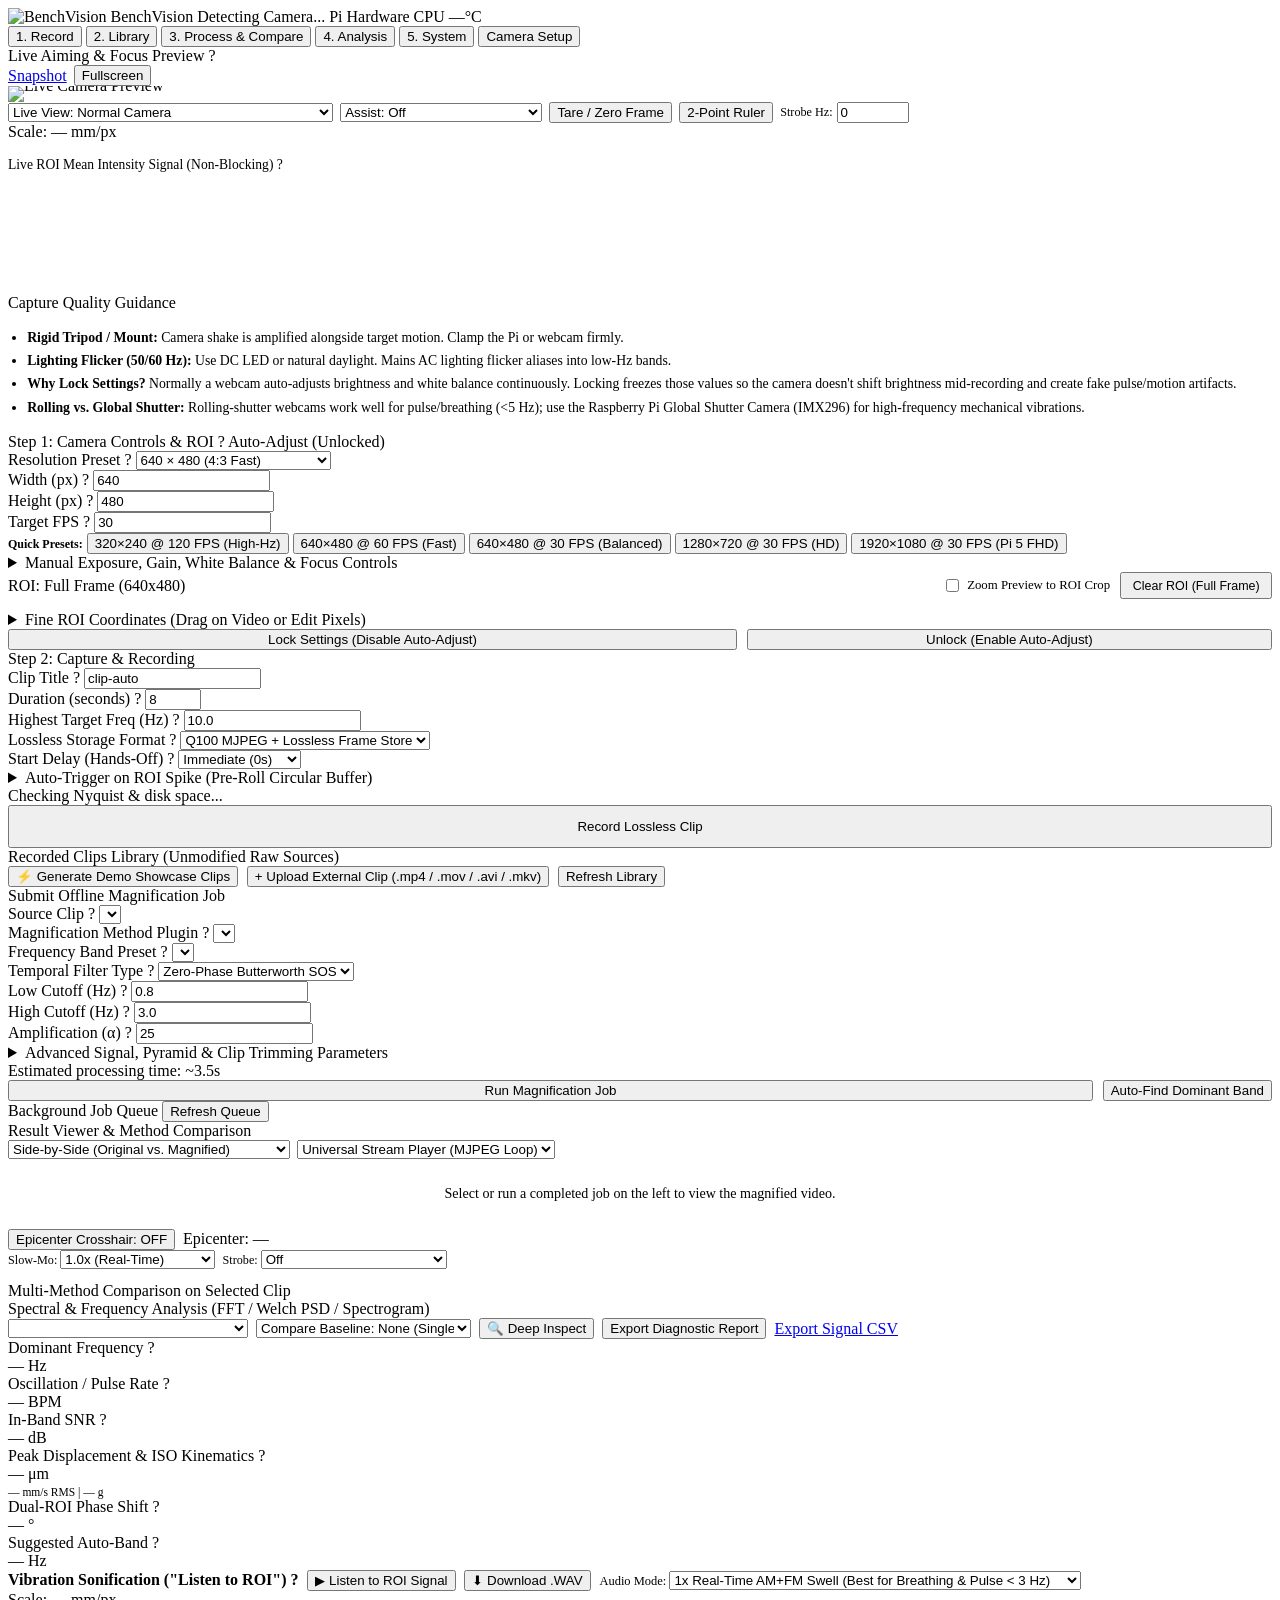
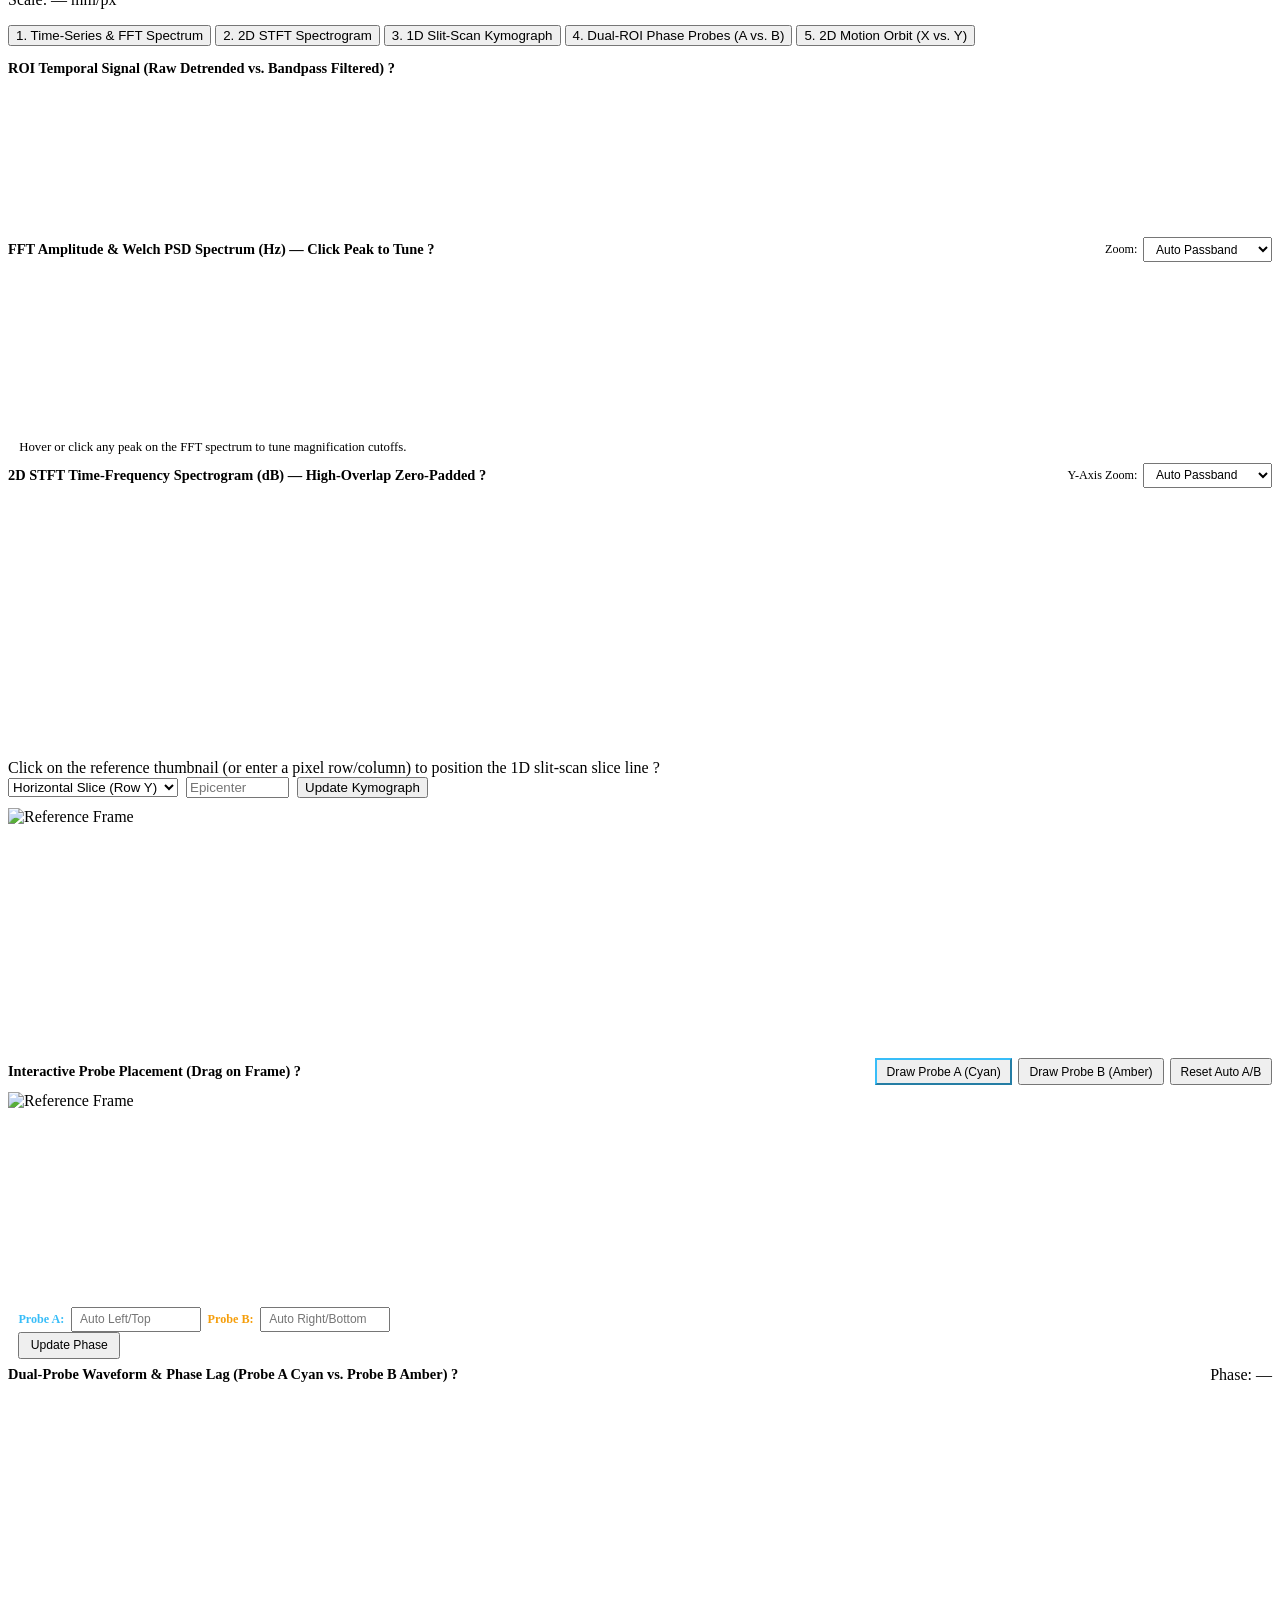
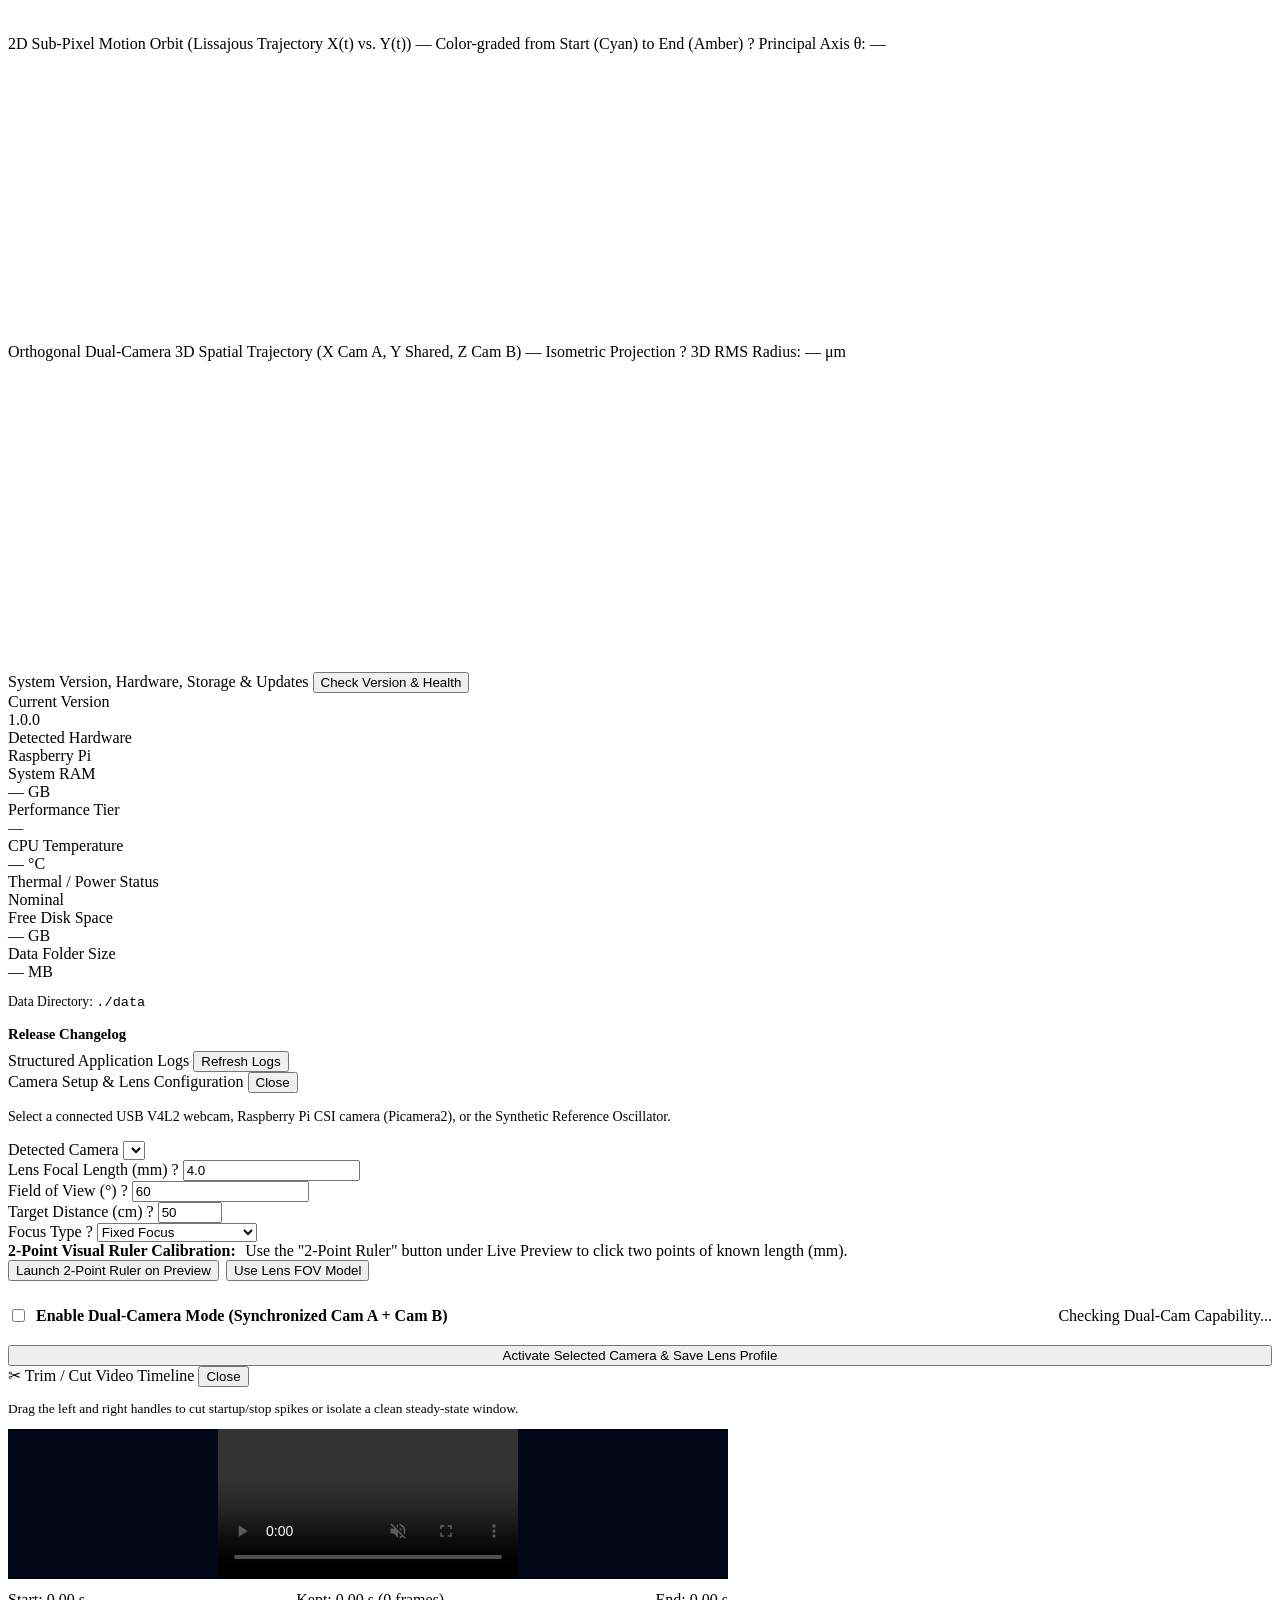
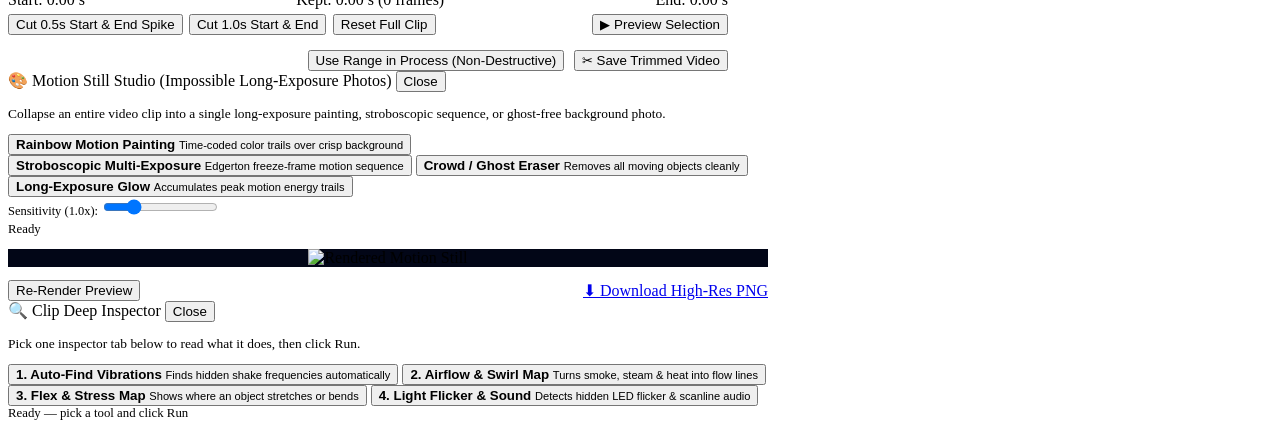
==== commit ca206424: "Release BenchVision v1.0.0" ====
--- a/src/ui/static/index.html
+++ b/src/ui/static/index.html
@@ -4,7 +4,9 @@
   <meta charset="UTF-8" />
   <meta name="viewport" content="width=device-width, initial-scale=1.0" />
   <title>BenchVision — Raspberry Pi Motion &amp; Video Magnification</title>
-  <link rel="stylesheet" href="/static/styles.css?v=7" />
+  <link rel="icon" type="image/svg+xml" href="/static/iconbv.svg" />
+  <link rel="icon" type="image/png" href="/static/iconbv.png" />
+  <link rel="stylesheet" href="/static/styles.css?v=14" />
   <style>
     .dual-cam-only { display: none !important; }
   </style>
@@ -12,7 +14,7 @@
 <body>
   <header class="topbar">
     <div class="brand">
-      <span class="brand-dot"></span>
+      <img src="/static/iconbv.png" onerror="this.onerror=null; this.src='/static/iconbv.svg';" alt="BenchVision" class="brand-icon" />
       <span>BenchVision</span>
       <span id="active-camera-badge" class="badge">Detecting Camera...</span>
       <span id="dual-cam-topbar-badge" class="badge global dual-cam-only" title="Synchronized Dual-Camera Mode Active">DUAL CAM: A+B</span>
@@ -60,14 +62,22 @@
             </div>
             <div class="player-toolbar">
               <div style="display: flex; align-items: center; gap: 0.45rem; flex-wrap: wrap;">
-                <select id="live-preview-mode" onchange="updateLivePreviewMode()" title="Switch live preview between normal video, Posy modes, and Stroboscope">
-                  <option value="normal">Live View: Normal Camera</option>
-                  <option value="posy_2_1">Posy Motion Extraction (2-Frame Shift, 1x)</option>
-                  <option value="posy_3_3">Posy Motion Extraction (3-Frame Shift, 3x Gain)</option>
-                  <option value="posy_6_6">Posy Motion Extraction (6-Frame Shift, 6x Micro)</option>
-                  <option value="posy_rgb_trail">Posy RGB Chrono-Chromatic Trail (Rainbow)</option>
-                  <option value="posy_peak_hold">Posy Motion Persistence (Peak-Hold Glow)</option>
-                  <option value="stroboscope">Digital Stroboscope (Alias Freeze)</option>
+                <select id="live-preview-mode" onchange="updateLivePreviewMode()" title="Switch live preview between normal video, Posy motion modes, Schlieren heat shimmer, and Slit-Scan time-warp">
+                  <optgroup label="Standard">
+                    <option value="normal">Live View: Normal Camera</option>
+                  </optgroup>
+                  <optgroup label="Live Vision Effects">
+                    <option value="posy_2_1">Posy Motion Extraction (2-Frame Shift, 1x)</option>
+                    <option value="posy_3_3">Posy Motion Extraction (3-Frame Shift, 3x Gain)</option>
+                    <option value="posy_6_6">Posy Motion Extraction (6-Frame Shift, 6x Micro)</option>
+                    <option value="posy_rgb_trail">Posy RGB Chrono-Chromatic Trail (Rainbow)</option>
+                    <option value="posy_peak_hold">Posy Motion Persistence (Peak-Hold Glow)</option>
+                    <option value="schlieren">Schlieren BOS (Heat &amp; Airflow Shimmer)</option>
+                    <option value="slit_scan">Slit-Scan Time-Warp (Vertical Ribbon)</option>
+                    <option value="slit_scan_h">Slit-Scan Time-Warp (Horizontal Ribbon)</option>
+                    <option value="dvs_events">Neuromorphic Event Cam (DVS +ON / -OFF)</option>
+                    <option value="stroboscope">Digital Stroboscope (Alias Freeze)</option>
+                  </optgroup>
                 </select>
                 <select id="live-preview-assist" onchange="updateLivePreviewMode()" title="Optical focus peaking (green edges) for C/CS lenses or overexposure zebra warning stripes (>250)">
                   <option value="off">Assist: Off</option>
@@ -87,6 +97,7 @@
               </div>
               <span id="live-scale-badge" class="badge" title="Active physical scale factor (mm/pixel) from 2-Point Ruler or Lens FOV">Scale: — mm/px</span>
             </div>
+            <div id="live-mode-context-bar" class="player-toolbar" style="display: none; border-color: rgba(56, 189, 248, 0.35); background: rgba(56, 189, 248, 0.06);"></div>
             <div id="ruler-calib-bar" class="player-toolbar" style="display: none; border-color: var(--warning); background: rgba(245, 158, 11, 0.08);">
               <div style="display: flex; align-items: center; gap: 0.5rem; flex-wrap: wrap;">
                 <strong style="color: #fcd34d;">2-Point Ruler Calibration:</strong>
@@ -167,36 +178,47 @@
                 <input id="rec-fps" type="number" value="30" onchange="onTargetFpsChange()" />
               </div>
             </div>
-            <div class="form-row">
-              <div>
-                <label for="ctrl-exposure">
-                  Exposure (&mu;s)
-                  <span class="tip" tabindex="0" data-tip="Shutter open time per frame in microseconds (10000 us = 10 ms = 1/100s). Shorter exposure freezes fast vibrations cleanly but needs brighter lighting. Automatically clamped below 1/FPS.">?</span>
-                </label>
-                <input id="ctrl-exposure" type="number" value="10000" step="500" />
-              </div>
-              <div>
-                <label for="ctrl-gain">
-                  Gain
-                  <span class="tip" tabindex="0" data-tip="Sensor brightness amplification. Increase if the image is dark after locking exposure, but keep low to minimize sensor grain.">?</span>
-                </label>
-                <input id="ctrl-gain" type="number" value="1.0" step="0.5" />
-              </div>
-              <div>
-                <label for="ctrl-wb">
-                  White Balance (K)
-                  <span class="tip" tabindex="0" data-tip="Color temperature in Kelvin (2800K warm indoor bulb, 4600K neutral indoor, 6500K daylight). Locking prevents color drift during pulse/rPPG analysis.">?</span>
-                </label>
-                <input id="ctrl-wb" type="number" value="4600" step="100" />
-              </div>
-              <div>
-                <label for="ctrl-focus">
-                  Focus Position
-                  <span class="tip" tabindex="0" data-tip="Manual lens focus position for motorized cameras (e.g. Pi Camera Module 3). Fixed-focus webcams like the Logitech C270 ignore this.">?</span>
-                </label>
-                <input id="ctrl-focus" type="number" value="0.0" step="0.5" />
-              </div>
-            </div>
+            <div id="capture-quick-presets" class="quick-preset-bar" aria-label="One-Click Capture Presets">
+              <span style="font-size: 0.75rem; color: var(--text-muted); font-weight: 600;">Quick Presets:</span>
+              <button type="button" class="quick-preset-btn" onclick="applyCaptureQuickPreset(320, 240, 120, 6000)" title="Fast sensor crop for high-frequency vibration capture up to 60 Hz">320&times;240 @ 120 FPS (High-Hz)</button>
+              <button type="button" class="quick-preset-btn" onclick="applyCaptureQuickPreset(640, 480, 60, 10000)" title="Smooth VGA capture for up to 30 Hz vibrations">640&times;480 @ 60 FPS (Fast)</button>
+              <button type="button" class="quick-preset-btn" onclick="applyCaptureQuickPreset(640, 480, 30, 10000)" title="Balanced VGA capture for general motion and rPPG pulse">640&times;480 @ 30 FPS (Balanced)</button>
+              <button type="button" class="quick-preset-btn" onclick="applyCaptureQuickPreset(1280, 720, 30, 12000)" title="720p HD capture for broader inspection">1280&times;720 @ 30 FPS (HD)</button>
+              <button type="button" class="quick-preset-btn" onclick="applyCaptureQuickPreset(1920, 1080, 30, 12000)" title="Full 1080p capture recommended on Raspberry Pi 5 (8 GB)">1920&times;1080 @ 30 FPS (Pi 5 FHD)</button>
+            </div>
+            <details class="adv-drawer" id="cam-manual-controls-drawer">
+              <summary>Manual Exposure, Gain, White Balance &amp; Focus Controls</summary>
+              <div class="form-row" style="margin-bottom: 0;">
+                <div>
+                  <label for="ctrl-exposure">
+                    Exposure (&mu;s)
+                    <span class="tip" tabindex="0" data-tip="Shutter open time per frame in microseconds (10000 us = 10 ms = 1/100s). Shorter exposure freezes fast vibrations cleanly but needs brighter lighting. Automatically clamped below 1/FPS.">?</span>
+                  </label>
+                  <input id="ctrl-exposure" type="number" value="10000" step="500" />
+                </div>
+                <div>
+                  <label for="ctrl-gain">
+                    Gain
+                    <span class="tip" tabindex="0" data-tip="Sensor brightness amplification. Increase if the image is dark after locking exposure, but keep low to minimize sensor grain.">?</span>
+                  </label>
+                  <input id="ctrl-gain" type="number" value="1.0" step="0.5" />
+                </div>
+                <div>
+                  <label for="ctrl-wb">
+                    White Balance (K)
+                    <span class="tip" tabindex="0" data-tip="Color temperature in Kelvin (2800K warm indoor bulb, 4600K neutral indoor, 6500K daylight). Locking prevents color drift during pulse/rPPG analysis.">?</span>
+                  </label>
+                  <input id="ctrl-wb" type="number" value="4600" step="100" />
+                </div>
+                <div>
+                  <label for="ctrl-focus">
+                    Focus Position
+                    <span class="tip" tabindex="0" data-tip="Manual lens focus position for motorized cameras (e.g. Pi Camera Module 3). Fixed-focus webcams like the Logitech C270 ignore this.">?</span>
+                  </label>
+                  <input id="ctrl-focus" type="number" value="0.0" step="0.5" />
+                </div>
+              </div>
+            </details>
             <div style="display: flex; justify-content: space-between; align-items: center; gap: 0.6rem; flex-wrap: wrap; margin-bottom: 0.75rem;">
               <span id="active-roi-badge" class="badge">ROI: Full Frame (640x480)</span>
               <div style="display: flex; align-items: center; gap: 0.65rem; flex-wrap: wrap;">
@@ -254,7 +276,7 @@
 
           <div class="card">
             <div class="card-header">
-              <span class="card-title">Step 2: Nyquist Validation &amp; Lossless Recording</span>
+              <span class="card-title">Step 2: Capture &amp; Recording</span>
             </div>
             <div class="form-row">
               <div>
@@ -262,7 +284,7 @@
                   Clip Title
                   <span class="tip" tabindex="0" data-tip="Human-readable name for this recording in your Library. Defaults to a timestamped clip name unless you type a custom name.">?</span>
                 </label>
-                <input id="rec-title" type="text" value="clip-auto" oninput="state.userEditedTitle = true" />
+                <input id="rec-title" type="text" value="clip-auto" />
               </div>
               <div>
                 <label for="rec-duration">
@@ -291,6 +313,17 @@
                   <option value="raw_npz">Compressed Raw NumPy (.npz)</option>
                 </select>
               </div>
+              <div>
+                <label for="rec-countdown-s">
+                  Start Delay (Hands-Off)
+                  <span class="tip" tabindex="0" data-tip="Optional countdown timer before recording starts so vibrations from clicking the mouse or touching the desk/mount settle cleanly.">?</span>
+                </label>
+                <select id="rec-countdown-s">
+                  <option value="0" selected>Immediate (0s)</option>
+                  <option value="2">2s Settling Delay</option>
+                  <option value="5">5s Settling Delay</option>
+                </select>
+              </div>
             </div>
 
             <details class="adv-drawer">
@@ -329,8 +362,15 @@
             <div id="preflight-banner" class="banner">Checking Nyquist &amp; disk space...</div>
 
             <button id="btn-record" class="primary" style="width: 100%; padding: 0.75rem;" onclick="startRecording()" title="Automatically locks camera settings, captures frames with nanosecond timestamps, and saves losslessly">
-              2. Record Lossless Clip
+              Record Lossless Clip
             </button>
+            <div id="record-progress-wrap" style="display: none; margin-top: 0.75rem;">
+              <div style="display: flex; justify-content: space-between; align-items: center; gap: 0.5rem; margin-bottom: 0.35rem;">
+                <span id="record-progress-text" style="font-size: 0.82rem; color: var(--accent);">Capturing frames... 0%</span>
+                <button type="button" id="btn-stop-record" class="danger" style="padding: 0.28rem 0.65rem; font-size: 0.78rem;" onclick="stopRecordingEarly()">Stop &amp; Save Early</button>
+              </div>
+              <div class="progress-track"><div id="record-progress-fill" class="progress-fill" style="width: 0%;"></div></div>
+            </div>
             <div id="record-result-banner" class="banner success" style="display: none; margin-top: 0.85rem;"></div>
           </div>
         </div>
@@ -464,7 +504,7 @@
                 <input id="proc-alpha" type="number" step="1" value="25" />
               </div>
             </div>
-            <details class="adv-drawer">
+            <details class="adv-drawer" id="proc-adv-drawer">
               <summary>Advanced Signal, Pyramid &amp; Clip Trimming Parameters</summary>
               <div class="form-row">
                 <div>
@@ -640,10 +680,13 @@
               <option value="">Compare Baseline: None (Single Job)</option>
             </select>
             <span id="baseline-delta-badge" class="badge" style="display: none;">&Delta; Peak: —</span>
+            <button type="button" id="btn-open-frontier-analysis" onclick="openFrontierForSelectedJob()" title="Open Clip Deep Inspector (Auto-Find Vibrations, Airflow Swirls, Stress Map, Light Flicker)">&#128269; Deep Inspect</button>
             <button type="button" id="btn-export-report" onclick="exportDiagnosticReport()" title="Generate a standalone printable engineering report with heatmap snapshot, metrics table, spectral plots, and plain-English diagnostic summary">Export Diagnostic Report</button>
             <a id="btn-export-csv" class="btn primary" href="#" download="signal.csv" title="Download frame-by-frame raw and bandpass-filtered ROI signals as a CSV spreadsheet">Export Signal CSV</a>
           </div>
         </div>
+
+        <div id="analysis-status-banner" class="banner" style="display: none; margin-bottom: 0.9rem;"></div>
 
         <div class="kpi-grid">
           <div class="kpi-box">
@@ -707,7 +750,7 @@
               Audio Mode:
               <select id="sonify-pitch" onchange="onSonifyModeChange()">
                 <option value="1">1x Real-Time AM+FM Swell (Best for Breathing &amp; Pulse &lt; 3 Hz)</option>
-                <option value="10">4x Fast Time-Lapse Swell (Quick Scan)</option>
+                <option value="4">4x Fast Time-Lapse Swell (Quick Scan)</option>
                 <option value="50">50x Direct Acoustic Texture (Best for Machine Vibration &amp; Purring)</option>
               </select>
             </label>
@@ -868,7 +911,7 @@
         <div id="subtab-panel-orbit" class="subtab-panel">
           <div class="player-toolbar" style="margin-bottom: 0.65rem;">
             <span style="color: var(--text-muted);">
-              2D Sub-Pixel Motion Orbit (Lissajous Trajectory $X(t)$ vs. $Y(t)$) — Color-graded from Start (Cyan) to End (Amber)
+              2D Sub-Pixel Motion Orbit (Lissajous Trajectory X(t) vs. Y(t)) — Color-graded from Start (Cyan) to End (Amber)
               <span class="tip" tabindex="0" data-tip="Plots horizontal X(t) vs. vertical Y(t) sub-pixel displacement around the epicenter/ROI to reveal shaft whirl, elliptical flexing, or uniaxial linear vibration.">?</span>
             </span>
             <span id="orbit-summary-badge" class="badge global">Principal Axis &theta;: —</span>
@@ -881,7 +924,7 @@
         <div id="subtab-panel-orbit3d" class="subtab-panel">
           <div class="player-toolbar" style="margin-bottom: 0.65rem;">
             <span style="color: var(--text-muted);">
-              Orthogonal Dual-Camera 3D Spatial Trajectory ($X_{\text{Cam A}}, Y_{\text{Shared}}, Z_{\text{Cam B}}$) — Isometric Projection
+              Orthogonal Dual-Camera 3D Spatial Trajectory (X Cam A, Y Shared, Z Cam B) — Isometric Projection
               <span class="tip" tabindex="0" data-tip="Combines synchronized Cam A (X, Y) and orthogonal Cam B (Z, Y) bandpass displacements into a 3D isometric vibration orbit.">?</span>
             </span>
             <span id="orbit3d-summary-badge" class="badge global">3D RMS Radius: — &mu;m</span>
@@ -899,12 +942,12 @@
         <div class="card">
           <div class="card-header">
             <span class="card-title">System Version, Hardware, Storage &amp; Updates</span>
-            <button class="primary" onclick="triggerSystemUpdate()">Check / Update Now</button>
+            <button class="primary" onclick="triggerSystemUpdate()" title="Verify installed version and service health (run ./scripts/update.sh via SSH for full git updates)">Check Version &amp; Health</button>
           </div>
           <div class="kpi-grid">
             <div class="kpi-box">
               <div class="kpi-label">Current Version</div>
-              <div class="kpi-value" id="sys-version">0.1.0</div>
+              <div class="kpi-value" id="sys-version">1.0.0</div>
             </div>
             <div class="kpi-box">
               <div class="kpi-label">Detected Hardware</div>
@@ -913,6 +956,10 @@
             <div class="kpi-box">
               <div class="kpi-label">System RAM</div>
               <div class="kpi-value" id="sys-ram-gb">— GB</div>
+            </div>
+            <div class="kpi-box">
+              <div class="kpi-label">Performance Tier</div>
+              <div class="kpi-value" id="sys-tier" style="font-size: 0.95rem;">—</div>
             </div>
             <div class="kpi-box">
               <div class="kpi-label">CPU Temperature</div>
@@ -1061,6 +1108,163 @@
     </div>
   </div>
 
-  <script src="/static/app.js?v=10"></script>
+  <!-- INTERACTIVE VIDEO TRIM / CUT TIMELINE MODAL -->
+  <div id="trim-modal" class="modal-backdrop">
+    <div class="modal-card" style="max-width: 720px;">
+      <div class="card-header">
+        <span class="card-title">&#9986; Trim / Cut Video Timeline</span>
+        <button type="button" onclick="closeTrimModal()">Close</button>
+      </div>
+      <p id="trim-clip-subtitle" style="font-size: 0.84rem; color: var(--text-muted); margin-bottom: 0.75rem;">
+        Drag the left and right handles to cut startup/stop spikes or isolate a clean steady-state window.
+      </p>
+
+      <div class="video-box" style="margin-bottom: 0.75rem; max-height: 340px; display: flex; justify-content: center; background: #020617;">
+        <video id="trim-video-player" controls playsinline muted style="max-height: 330px; width: auto; max-width: 100%;"></video>
+      </div>
+
+      <div style="display: flex; justify-content: space-between; align-items: center; gap: 0.5rem; flex-wrap: wrap; margin-bottom: 0.35rem;">
+        <span class="badge global" id="trim-start-badge">Start: 0.00 s</span>
+        <span class="badge" id="trim-kept-badge">Kept: 0.00 s (0 frames)</span>
+        <span class="badge global" id="trim-end-badge">End: 0.00 s</span>
+      </div>
+
+      <div class="trim-timeline-wrap">
+        <div id="trim-track" class="trim-track" title="Drag Start or End handle to cut the clip timeline">
+          <div id="trim-cut-left" class="trim-cut-left" style="width: 0%;"></div>
+          <div id="trim-active-window" class="trim-active-window" style="left: 0%; width: 100%;"></div>
+          <div id="trim-cut-right" class="trim-cut-right" style="width: 0%;"></div>
+          <div id="trim-playhead" class="trim-playhead" style="left: 0%;"></div>
+          <div id="trim-handle-start" class="trim-handle" style="left: 0%;" title="Drag Start Cut Point"></div>
+          <div id="trim-handle-end" class="trim-handle" style="left: 100%;" title="Drag End Cut Point"></div>
+        </div>
+      </div>
+
+      <div style="display: flex; gap: 0.45rem; flex-wrap: wrap; justify-content: space-between; align-items: center; margin-bottom: 0.95rem;">
+        <div style="display: flex; gap: 0.4rem; flex-wrap: wrap;">
+          <button type="button" onclick="applyQuickSpikeTrim(0.5)" title="Automatically cut 0.5 seconds from both the start and end to remove camera/button start-stop spikes">
+            Cut 0.5s Start &amp; End Spike
+          </button>
+          <button type="button" onclick="applyQuickSpikeTrim(1.0)" title="Automatically cut 1.0 second from both the start and end">
+            Cut 1.0s Start &amp; End
+          </button>
+          <button type="button" onclick="resetTrimHandles()">
+            Reset Full Clip
+          </button>
+        </div>
+        <button type="button" id="btn-trim-preview-loop" onclick="previewTrimSelection()">
+          &#9654; Preview Selection
+        </button>
+      </div>
+
+      <div id="trim-status-msg" style="font-size: 0.82rem; color: var(--accent); margin-bottom: 0.65rem; display: none;"></div>
+
+      <div style="display: flex; gap: 0.6rem; flex-wrap: wrap; justify-content: flex-end;">
+        <button type="button" onclick="applyTrimToProcessTab()" title="Keep raw clip intact and open 3. Process with Trim Start &amp; Trim End pre-filled">
+          Use Range in Process (Non-Destructive)
+        </button>
+        <button type="button" id="btn-save-trimmed-clip" class="primary" onclick="savePermanentTrim()" title="Permanently trim this recording to the selected [Start, End] window">
+          &#9986; Save Trimmed Video
+        </button>
+      </div>
+    </div>
+  </div>
+
+  <!-- MOTION STILL STUDIO MODAL -->
+  <div id="stills-modal" class="modal-backdrop">
+    <div class="modal-card" style="max-width: 760px;">
+      <div class="card-header">
+        <span class="card-title">&#127912; Motion Still Studio (Impossible Long-Exposure Photos)</span>
+        <button type="button" onclick="closeStillsModal()">Close</button>
+      </div>
+      <p id="stills-clip-subtitle" style="font-size: 0.84rem; color: var(--text-muted); margin-bottom: 0.75rem;">
+        Collapse an entire video clip into a single long-exposure painting, stroboscopic sequence, or ghost-free background photo.
+      </p>
+
+      <div class="still-style-grid">
+        <button type="button" id="still-btn-chrono_paint" class="still-style-btn active" onclick="selectStillStyle('chrono_paint')">
+          <strong>Rainbow Motion Painting</strong>
+          <small>Time-coded color trails over crisp background</small>
+        </button>
+        <button type="button" id="still-btn-strobe_ghost" class="still-style-btn" onclick="selectStillStyle('strobe_ghost')">
+          <strong>Stroboscopic Multi-Exposure</strong>
+          <small>Edgerton freeze-frame motion sequence</small>
+        </button>
+        <button type="button" id="still-btn-median_bg" class="still-style-btn" onclick="selectStillStyle('median_bg')">
+          <strong>Crowd / Ghost Eraser</strong>
+          <small>Removes all moving objects cleanly</small>
+        </button>
+        <button type="button" id="still-btn-motion_trails" class="still-style-btn" onclick="selectStillStyle('motion_trails')">
+          <strong>Long-Exposure Glow</strong>
+          <small>Accumulates peak motion energy trails</small>
+        </button>
+      </div>
+
+      <div class="player-toolbar" style="margin-top: 0; margin-bottom: 0.75rem;">
+        <div style="display: flex; align-items: center; gap: 1rem; flex-wrap: wrap;">
+          <label style="margin: 0; font-size: 0.78rem;">
+            Sensitivity (<span id="still-sens-val">1.0</span>x):
+            <input id="still-sensitivity" type="range" min="0.4" max="3.0" step="0.2" value="1.0" style="width: 115px;" oninput="document.getElementById('still-sens-val').textContent = this.value" onchange="renderStillPreview()" />
+          </label>
+          <label id="still-strobe-count-wrap" style="margin: 0; font-size: 0.78rem; display: none;">
+            Strobe Steps:
+            <input id="still-strobe-count" type="number" min="4" max="16" step="1" value="8" style="width: 64px;" onchange="renderStillPreview()" />
+          </label>
+        </div>
+        <span id="still-status-text" style="font-size: 0.8rem; color: var(--accent);">Ready</span>
+      </div>
+
+      <div class="video-box" style="margin-bottom: 0.85rem; max-height: 390px; display: flex; justify-content: center; align-items: center; background: #020617;">
+        <img id="still-preview-img" alt="Rendered Motion Still" style="max-height: 380px; width: auto; max-width: 100%; display: block;" />
+      </div>
+
+      <div style="display: flex; justify-content: space-between; align-items: center; gap: 0.5rem; flex-wrap: wrap;">
+        <button type="button" onclick="renderStillPreview()">Re-Render Preview</button>
+        <a id="btn-download-still" class="btn primary" href="#" download="motion_still.png">
+          &#11015; Download High-Res PNG
+        </a>
+      </div>
+    </div>
+  </div>
+
+  <!-- CLIP DEEP INSPECTOR MODAL -->
+  <div id="frontier-modal" class="modal-backdrop">
+    <div class="modal-card" style="max-width: 840px;">
+      <div class="card-header">
+        <span class="card-title">&#128269; Clip Deep Inspector</span>
+        <button type="button" onclick="closeFrontierModal()">Close</button>
+      </div>
+      <p id="frontier-clip-subtitle" style="font-size: 0.84rem; color: var(--text-muted); margin-bottom: 0.75rem;">
+        Pick one inspector tab below to read what it does, then click Run.
+      </p>
+
+      <div class="still-style-grid">
+        <button type="button" id="frontier-tab-dmd" class="still-style-btn active" onclick="selectFrontierTab('dmd')">
+          <strong>1. Auto-Find Vibrations</strong>
+          <small>Finds hidden shake frequencies automatically</small>
+        </button>
+        <button type="button" id="frontier-tab-fluid" class="still-style-btn" onclick="selectFrontierTab('fluid')">
+          <strong>2. Airflow &amp; Swirl Map</strong>
+          <small>Turns smoke, steam &amp; heat into flow lines</small>
+        </button>
+        <button type="button" id="frontier-tab-strain" class="still-style-btn" onclick="selectFrontierTab('strain')">
+          <strong>3. Flex &amp; Stress Map</strong>
+          <small>Shows where an object stretches or bends</small>
+        </button>
+        <button type="button" id="frontier-tab-rolling" class="still-style-btn" onclick="selectFrontierTab('rolling')">
+          <strong>4. Light Flicker &amp; Sound</strong>
+          <small>Detects hidden LED flicker &amp; scanline audio</small>
+        </button>
+      </div>
+
+      <div style="display: flex; justify-content: space-between; align-items: center; margin-bottom: 0.65rem; gap: 0.5rem; flex-wrap: wrap;">
+        <span id="frontier-status-text" style="font-size: 0.8rem; color: var(--accent);">Ready — pick a tool and click Run</span>
+      </div>
+
+      <div id="frontier-result-body"></div>
+    </div>
+  </div>
+
+  <script src="/static/app.js?v=19"></script>
 </body>
 </html>
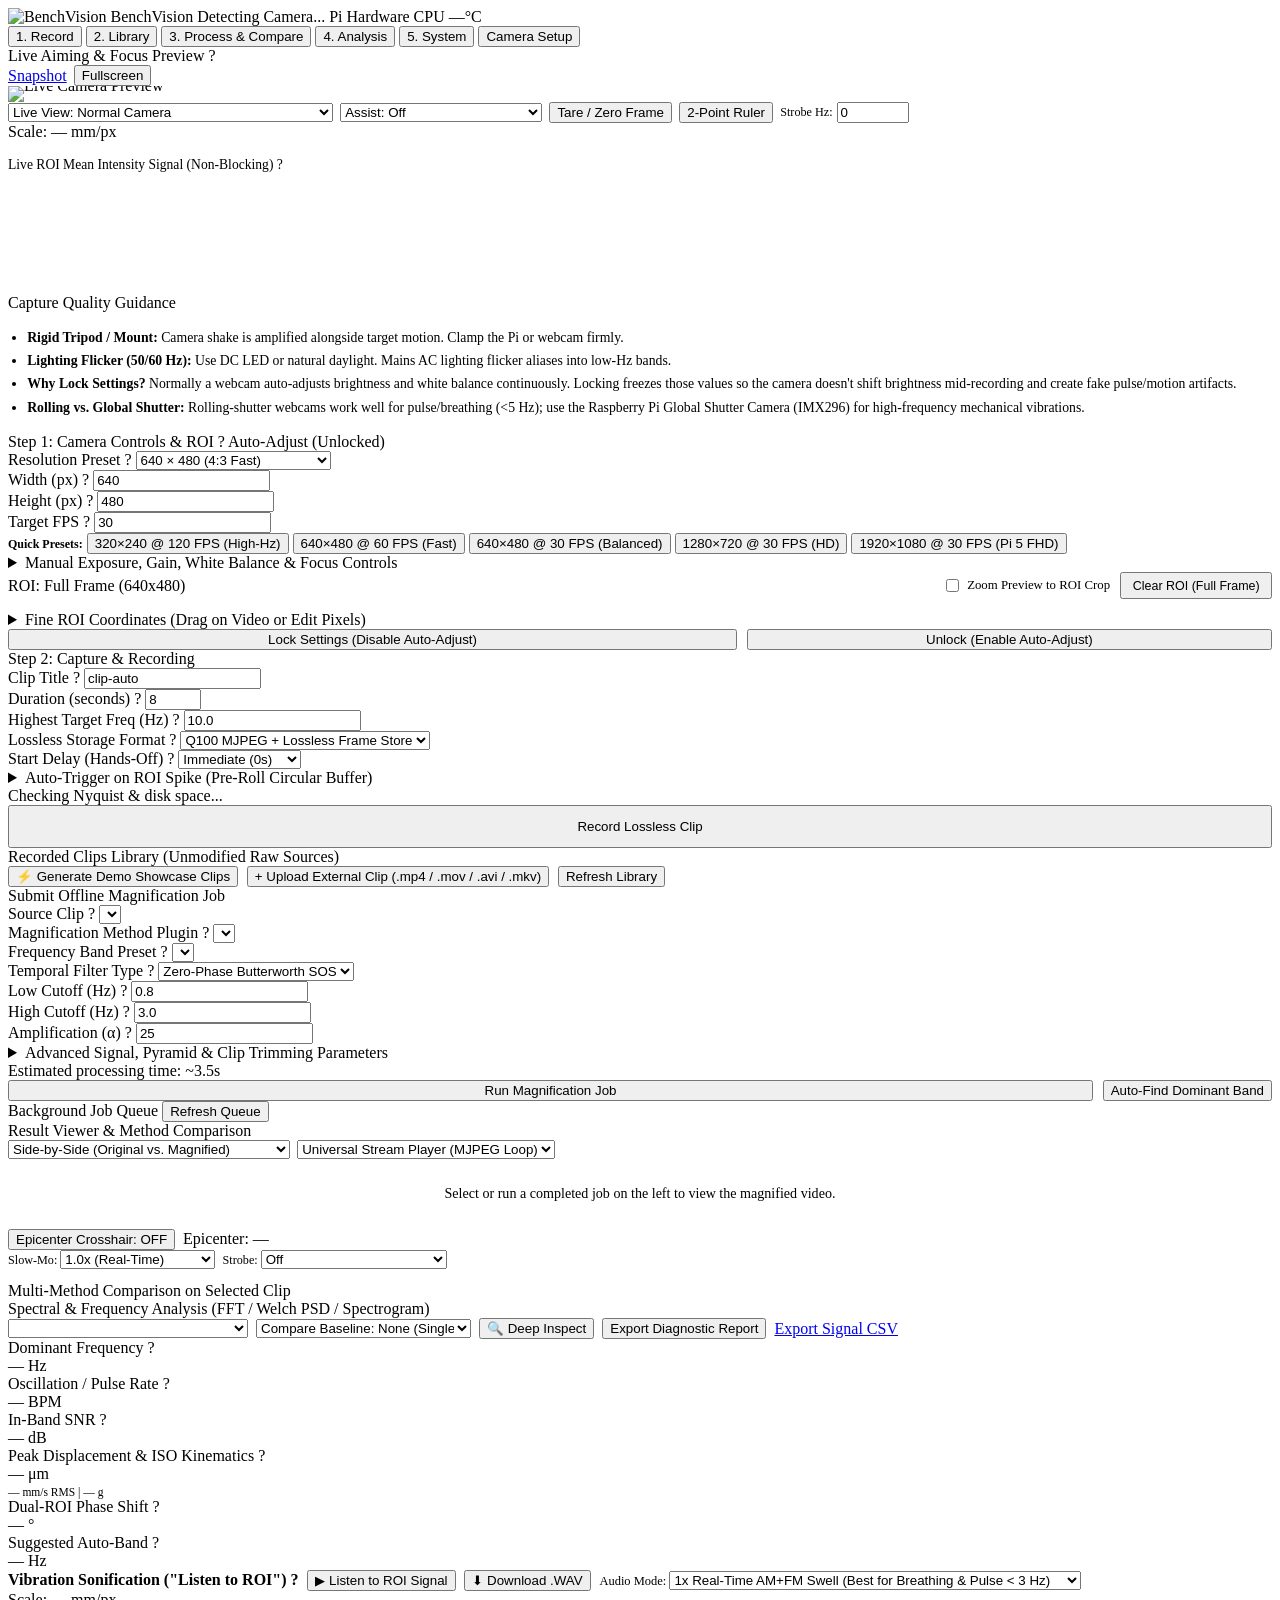
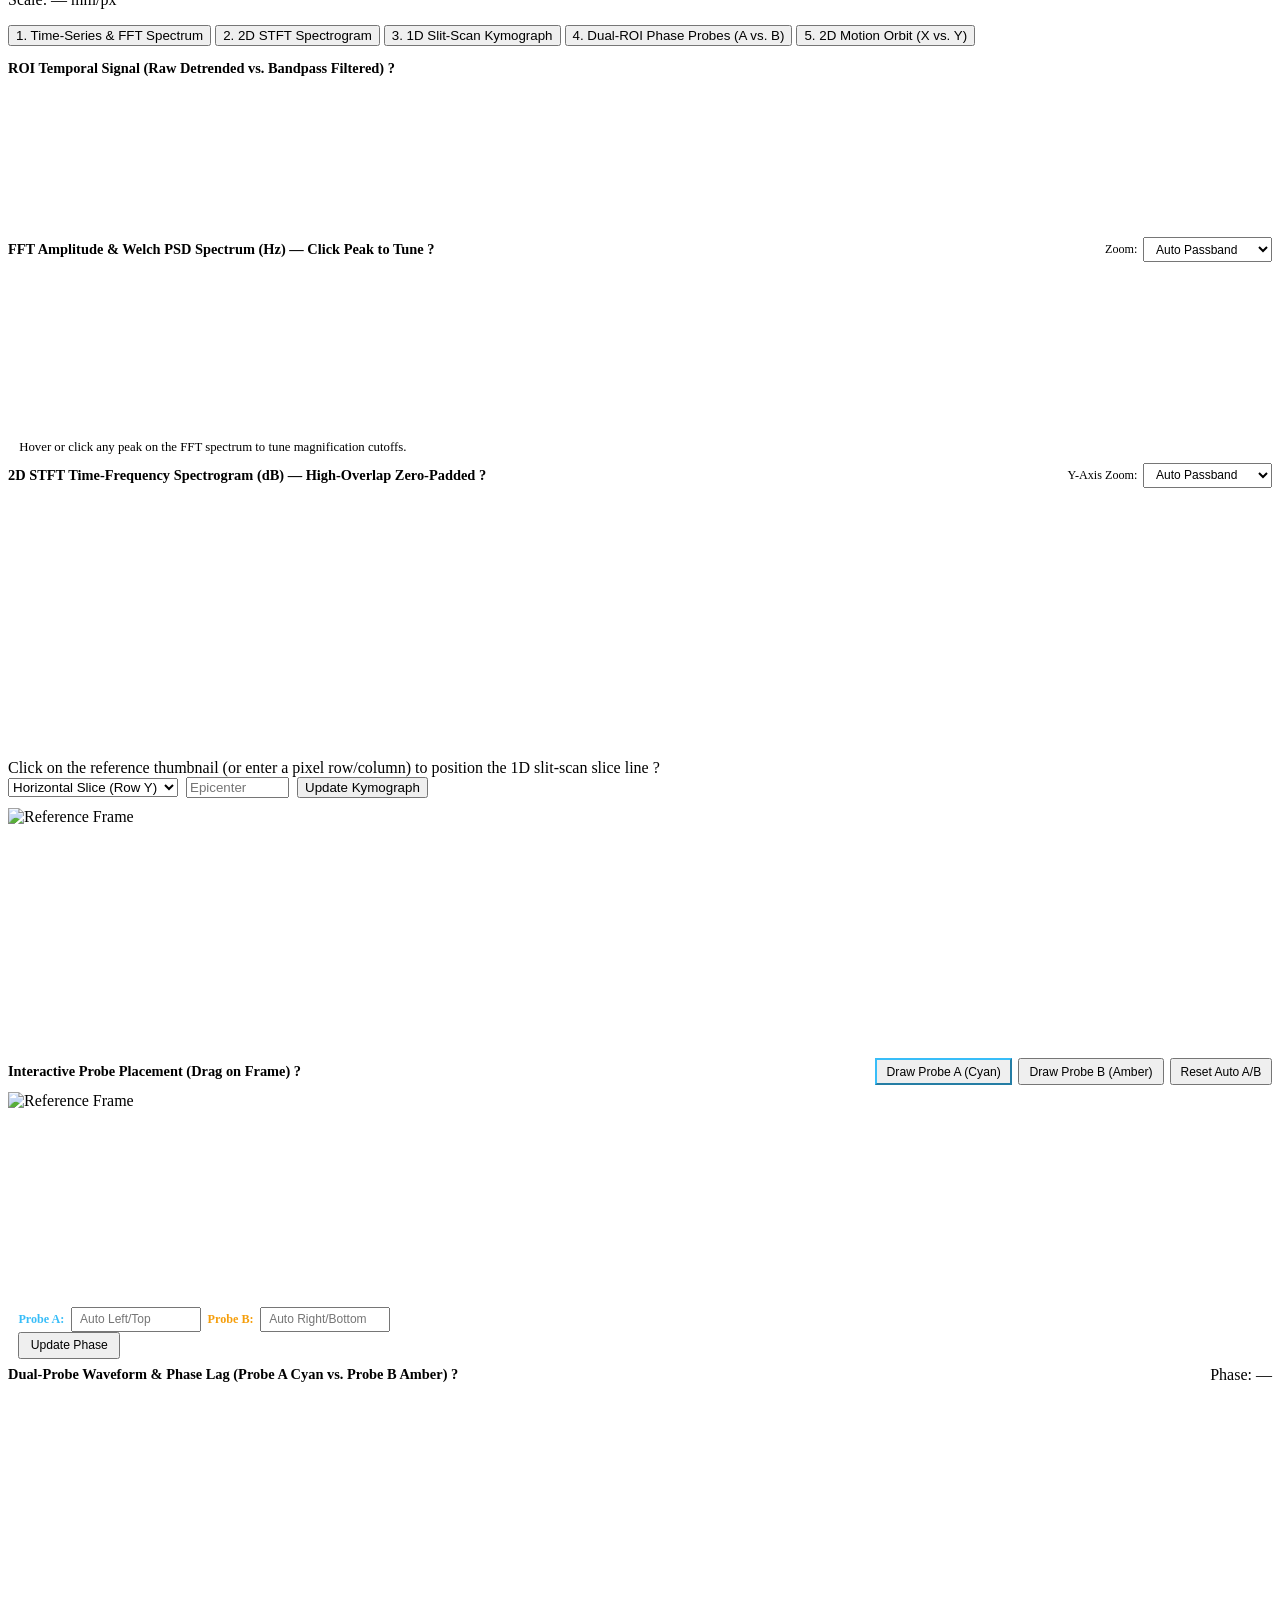
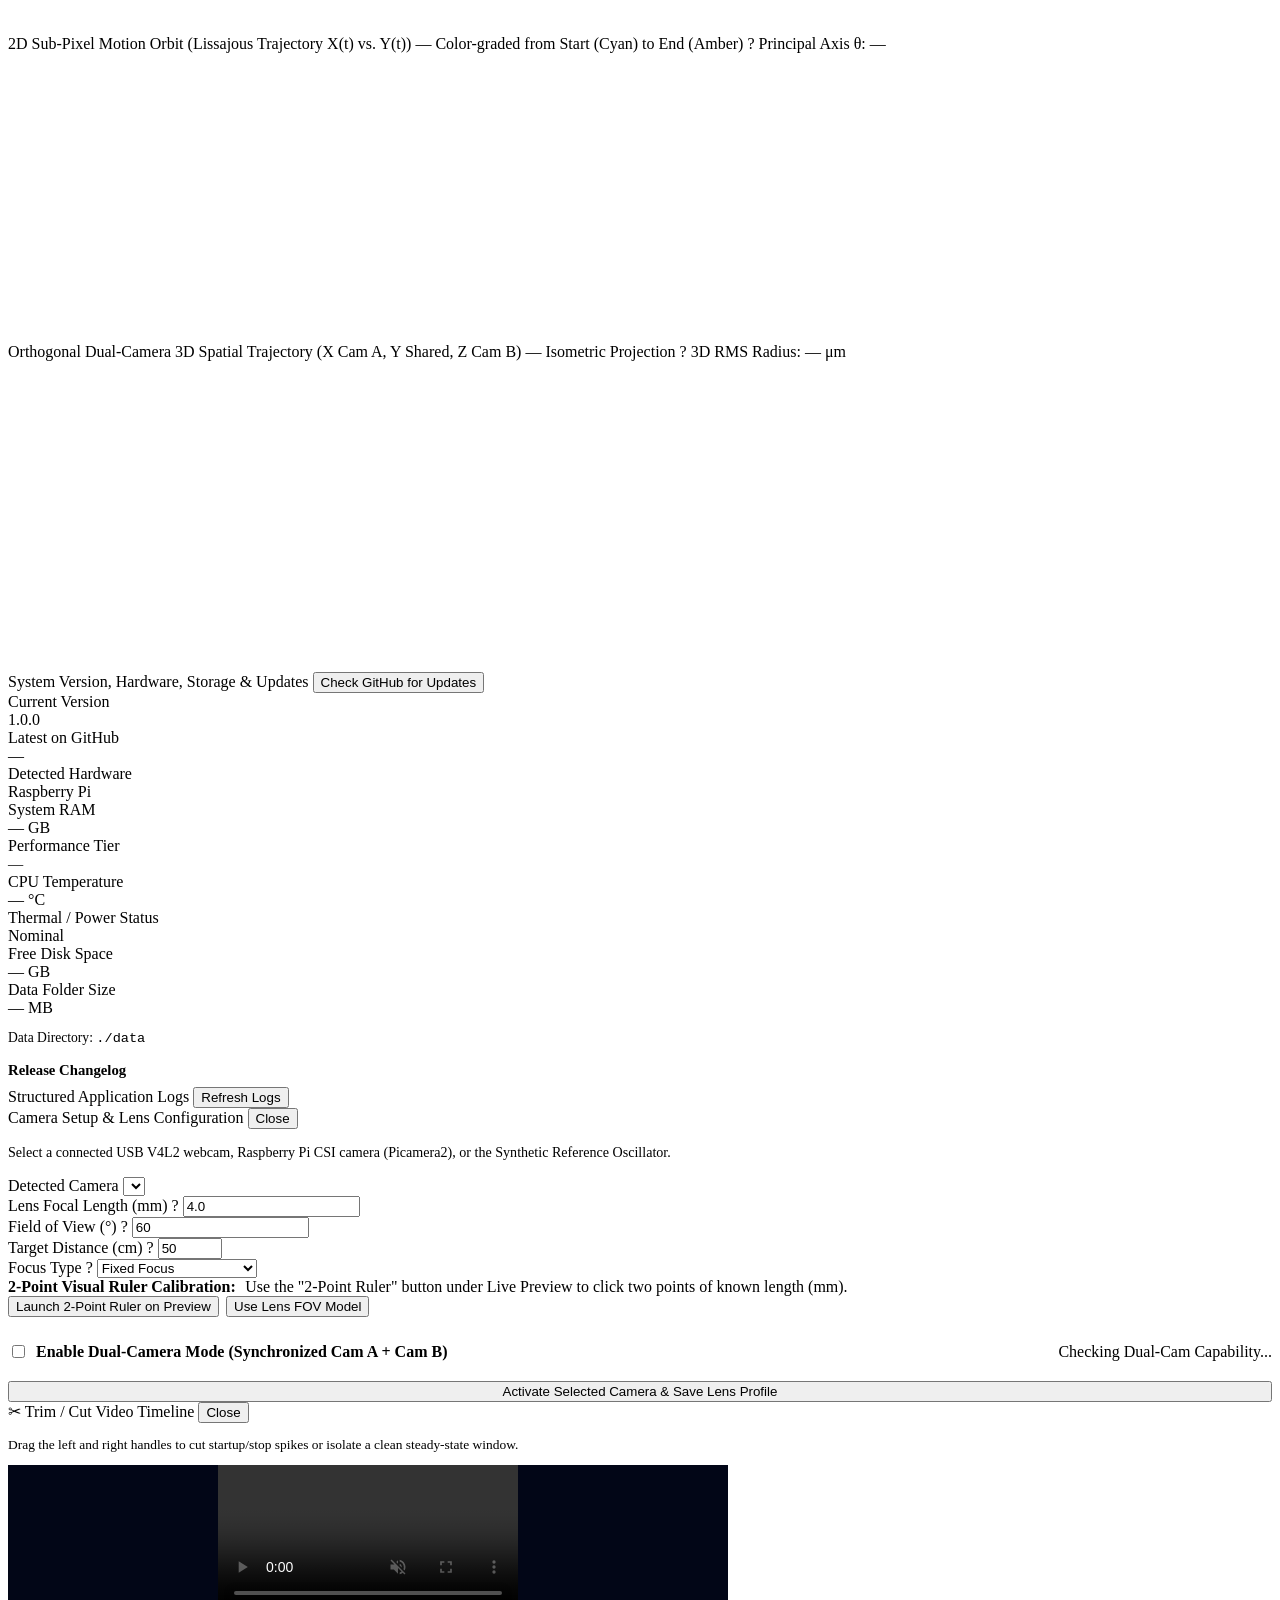
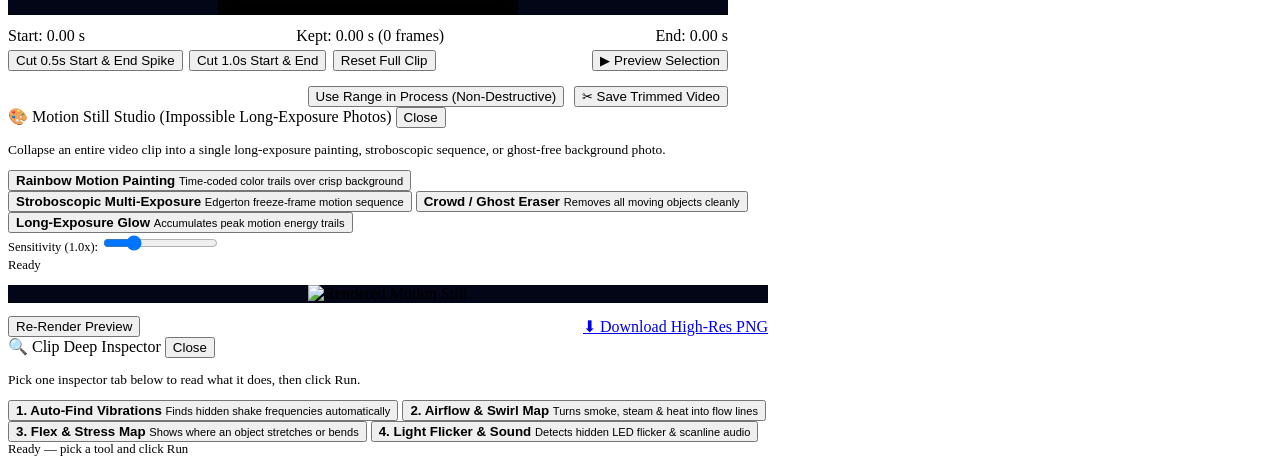
==== commit 21dc5bc8: "Add GitHub Release update checker and installer for v1.0.0" ====
--- a/src/ui/static/index.html
+++ b/src/ui/static/index.html
@@ -942,12 +942,17 @@
         <div class="card">
           <div class="card-header">
             <span class="card-title">System Version, Hardware, Storage &amp; Updates</span>
-            <button class="primary" onclick="triggerSystemUpdate()" title="Verify installed version and service health (run ./scripts/update.sh via SSH for full git updates)">Check Version &amp; Health</button>
-          </div>
+            <button type="button" id="btn-check-updates" class="primary" onclick="checkForGithubUpdates()" title="Check Jakob-Lindstrom/BenchVision on GitHub for new releases">Check GitHub for Updates</button>
+          </div>
+          <div id="update-status-banner" class="banner" style="display: none; margin-bottom: 0.85rem;"></div>
           <div class="kpi-grid">
             <div class="kpi-box">
               <div class="kpi-label">Current Version</div>
               <div class="kpi-value" id="sys-version">1.0.0</div>
+            </div>
+            <div class="kpi-box">
+              <div class="kpi-label">Latest on GitHub</div>
+              <div class="kpi-value" id="sys-latest-version" style="font-size: 1rem;">—</div>
             </div>
             <div class="kpi-box">
               <div class="kpi-label">Detected Hardware</div>
@@ -1265,6 +1270,6 @@
     </div>
   </div>
 
-  <script src="/static/app.js?v=19"></script>
+  <script src="/static/app.js?v=20"></script>
 </body>
 </html>
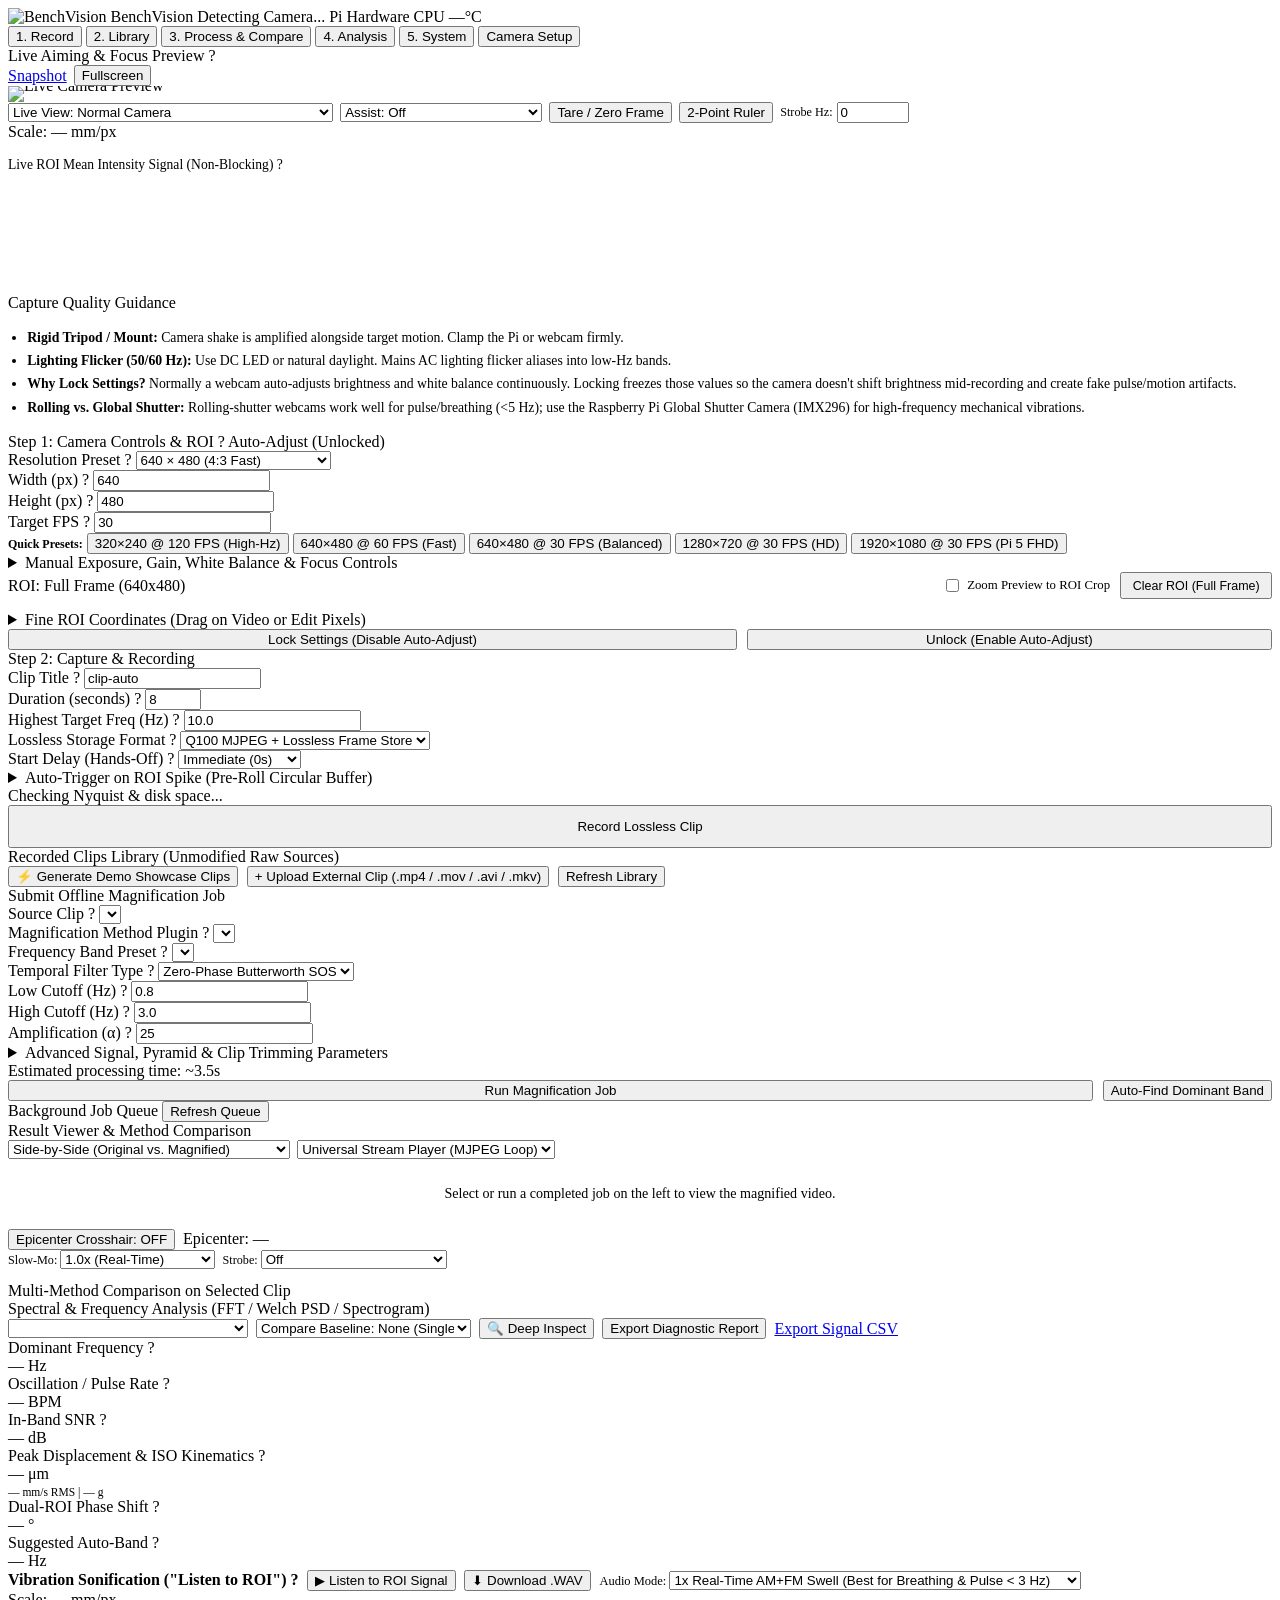
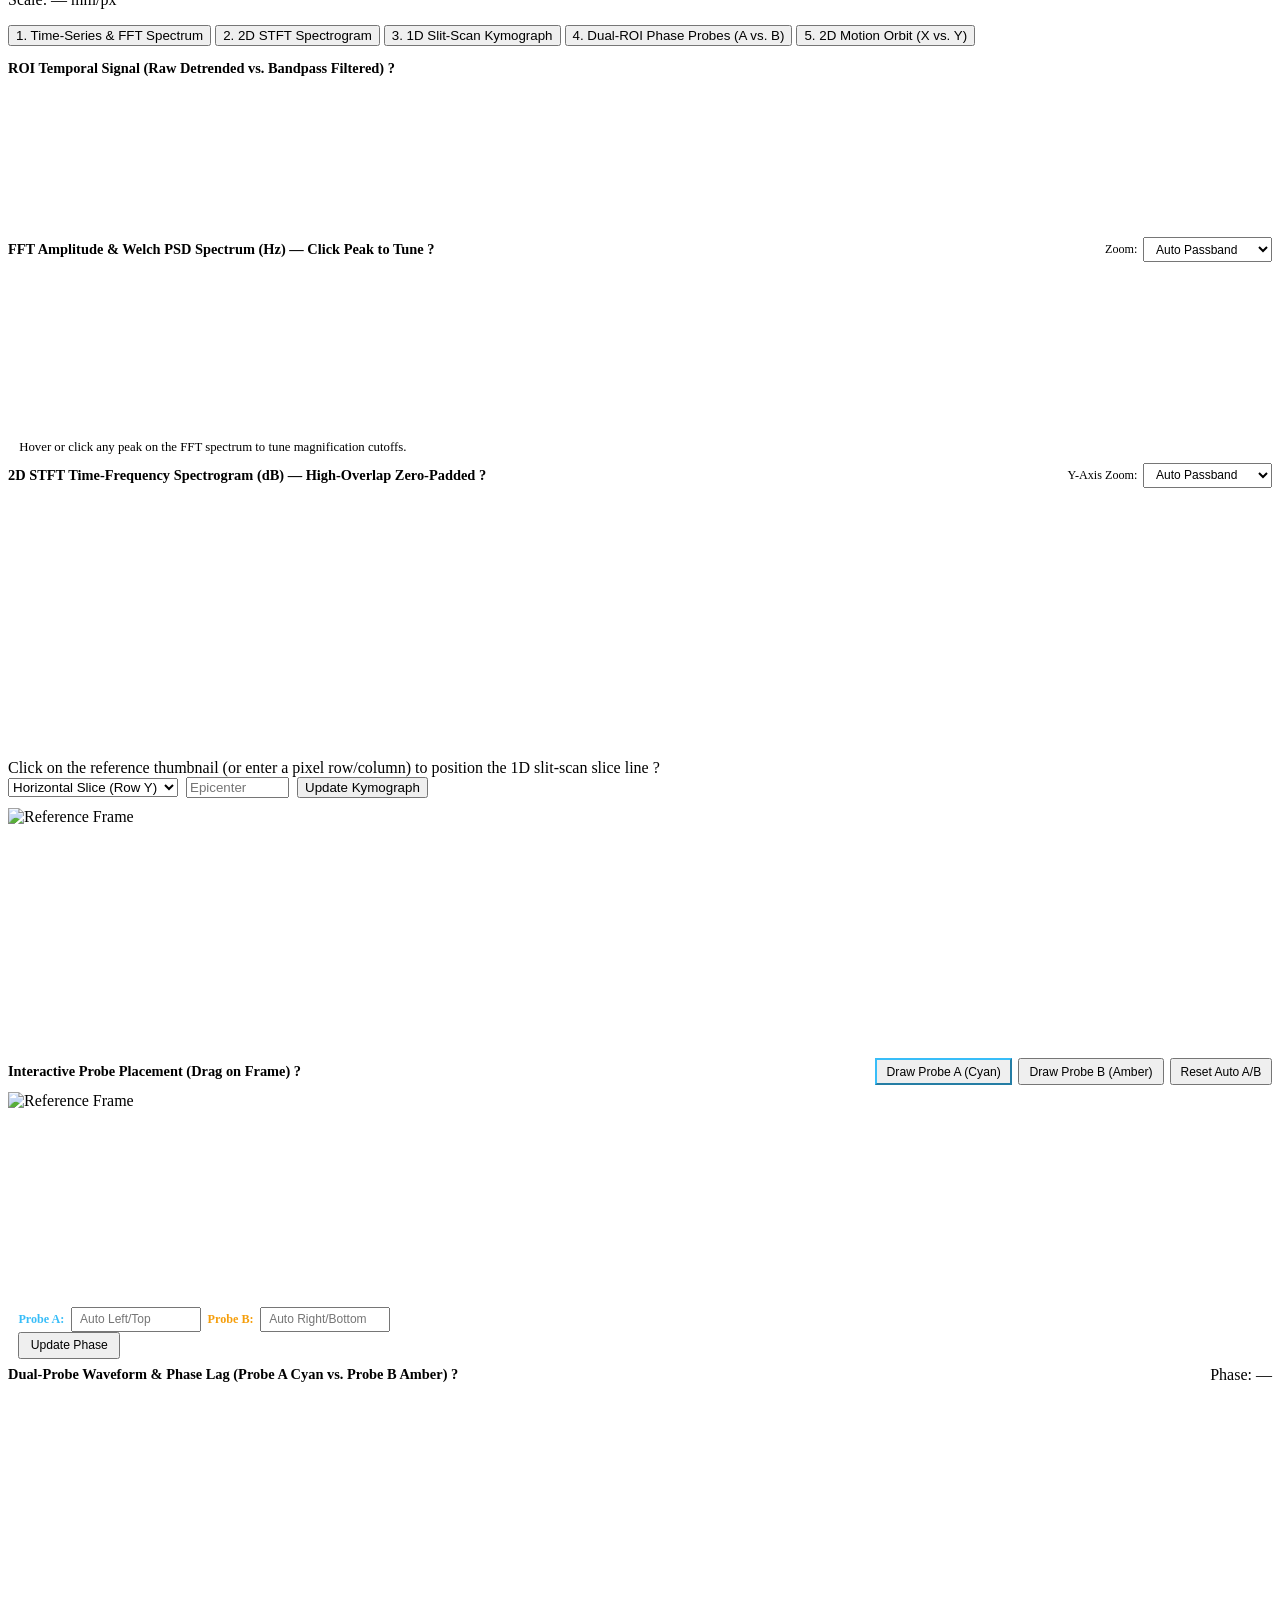
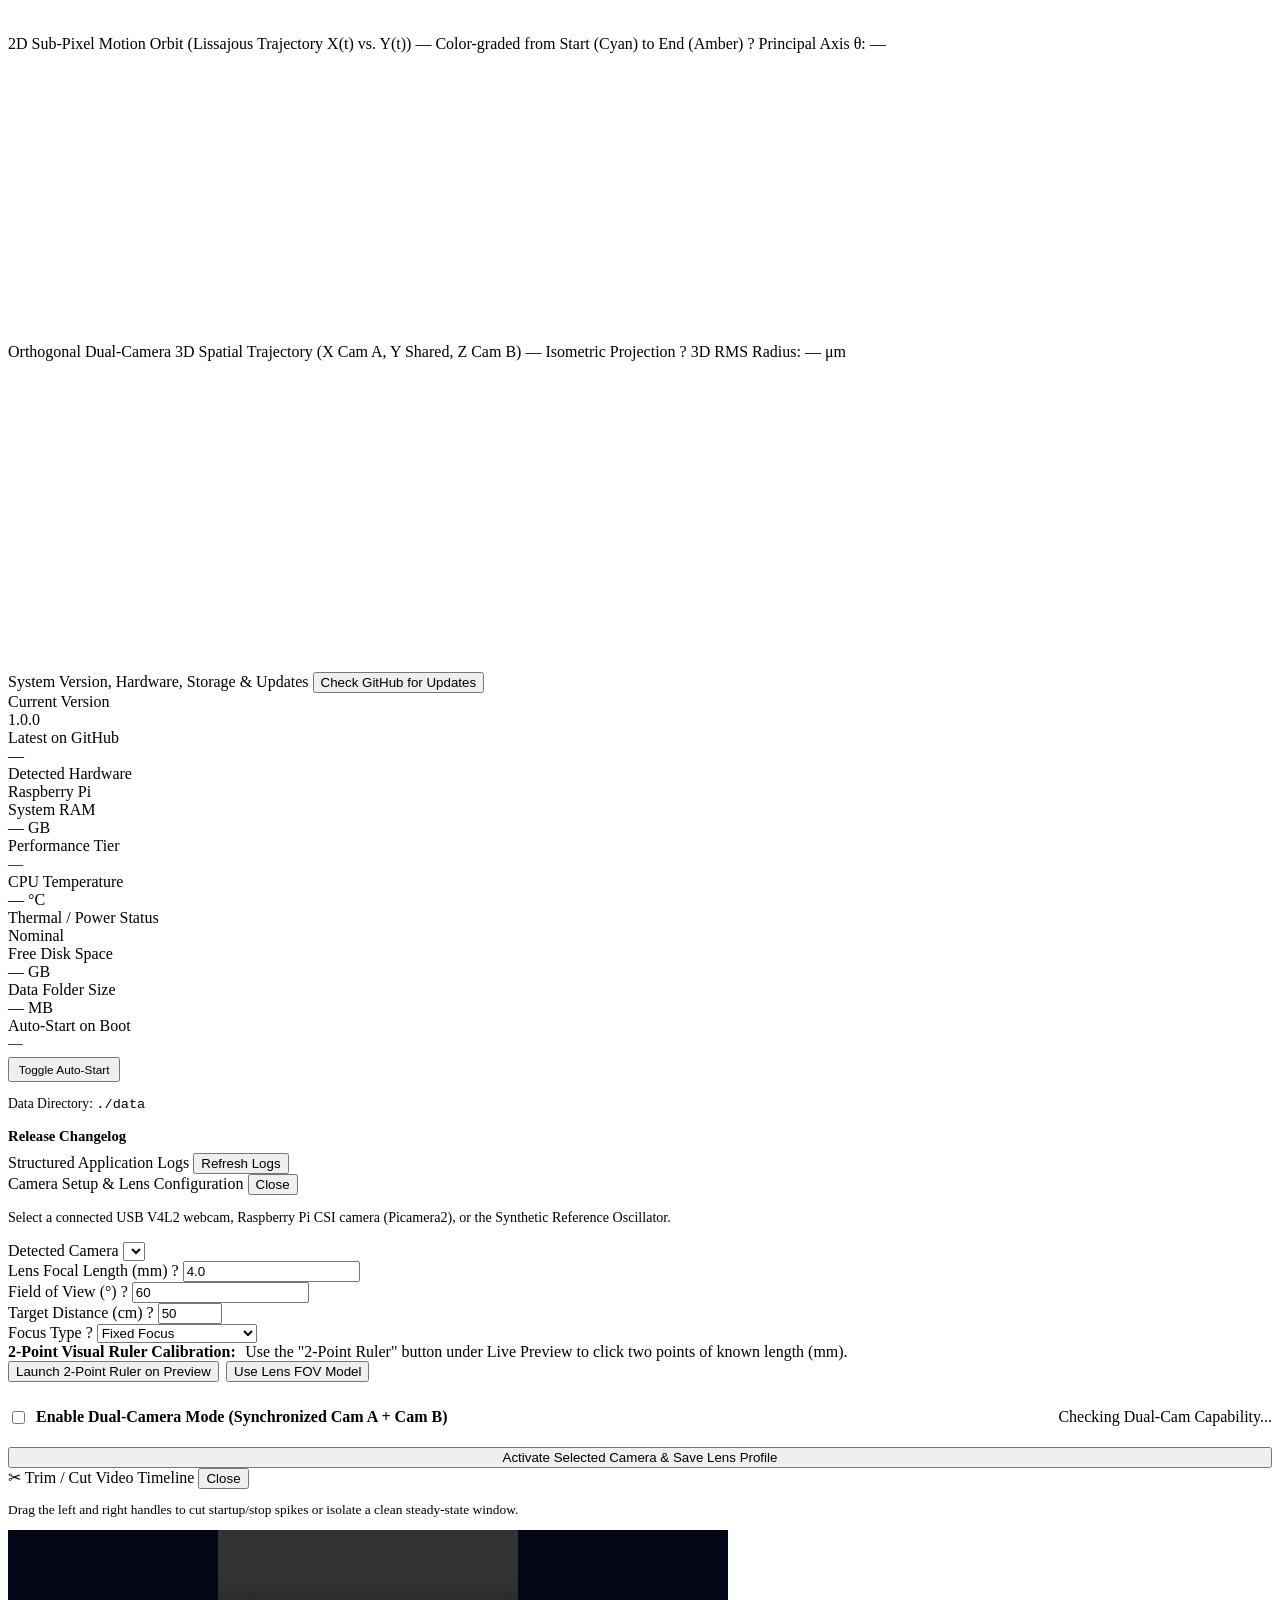
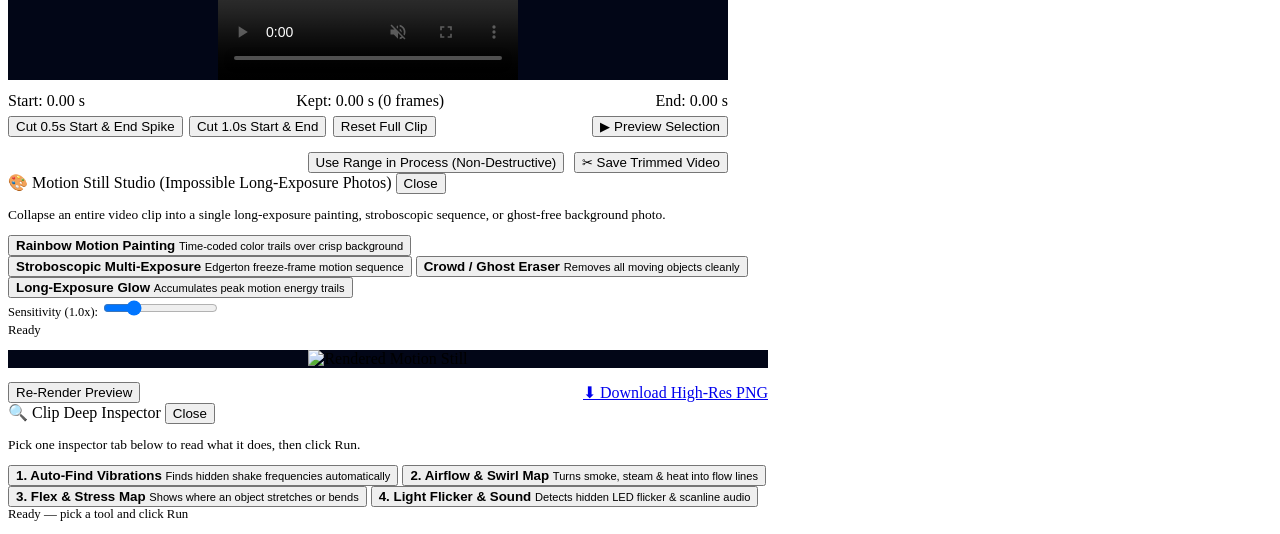
==== commit c65e96ff: "Add one-liner Pi installer and systemd boot toggle in System settings" ====
--- a/src/ui/static/index.html
+++ b/src/ui/static/index.html
@@ -982,6 +982,11 @@
               <div class="kpi-label">Data Folder Size</div>
               <div class="kpi-value" id="sys-data-mb">— MB</div>
             </div>
+            <div class="kpi-box">
+              <div class="kpi-label">Auto-Start on Boot</div>
+              <div class="kpi-value" id="sys-service-status" style="font-size: 0.92rem;">—</div>
+              <button type="button" id="btn-toggle-service" style="margin-top: 0.35rem; padding: 0.22rem 0.55rem; font-size: 0.74rem;" onclick="toggleSystemdAutostart()">Toggle Auto-Start</button>
+            </div>
           </div>
           <p style="font-size: 0.85rem; color: var(--text-muted); margin-bottom: 0.75rem;">
             Data Directory: <code id="sys-data-dir">./data</code>
@@ -1270,6 +1275,6 @@
     </div>
   </div>
 
-  <script src="/static/app.js?v=20"></script>
+  <script src="/static/app.js?v=21"></script>
 </body>
 </html>
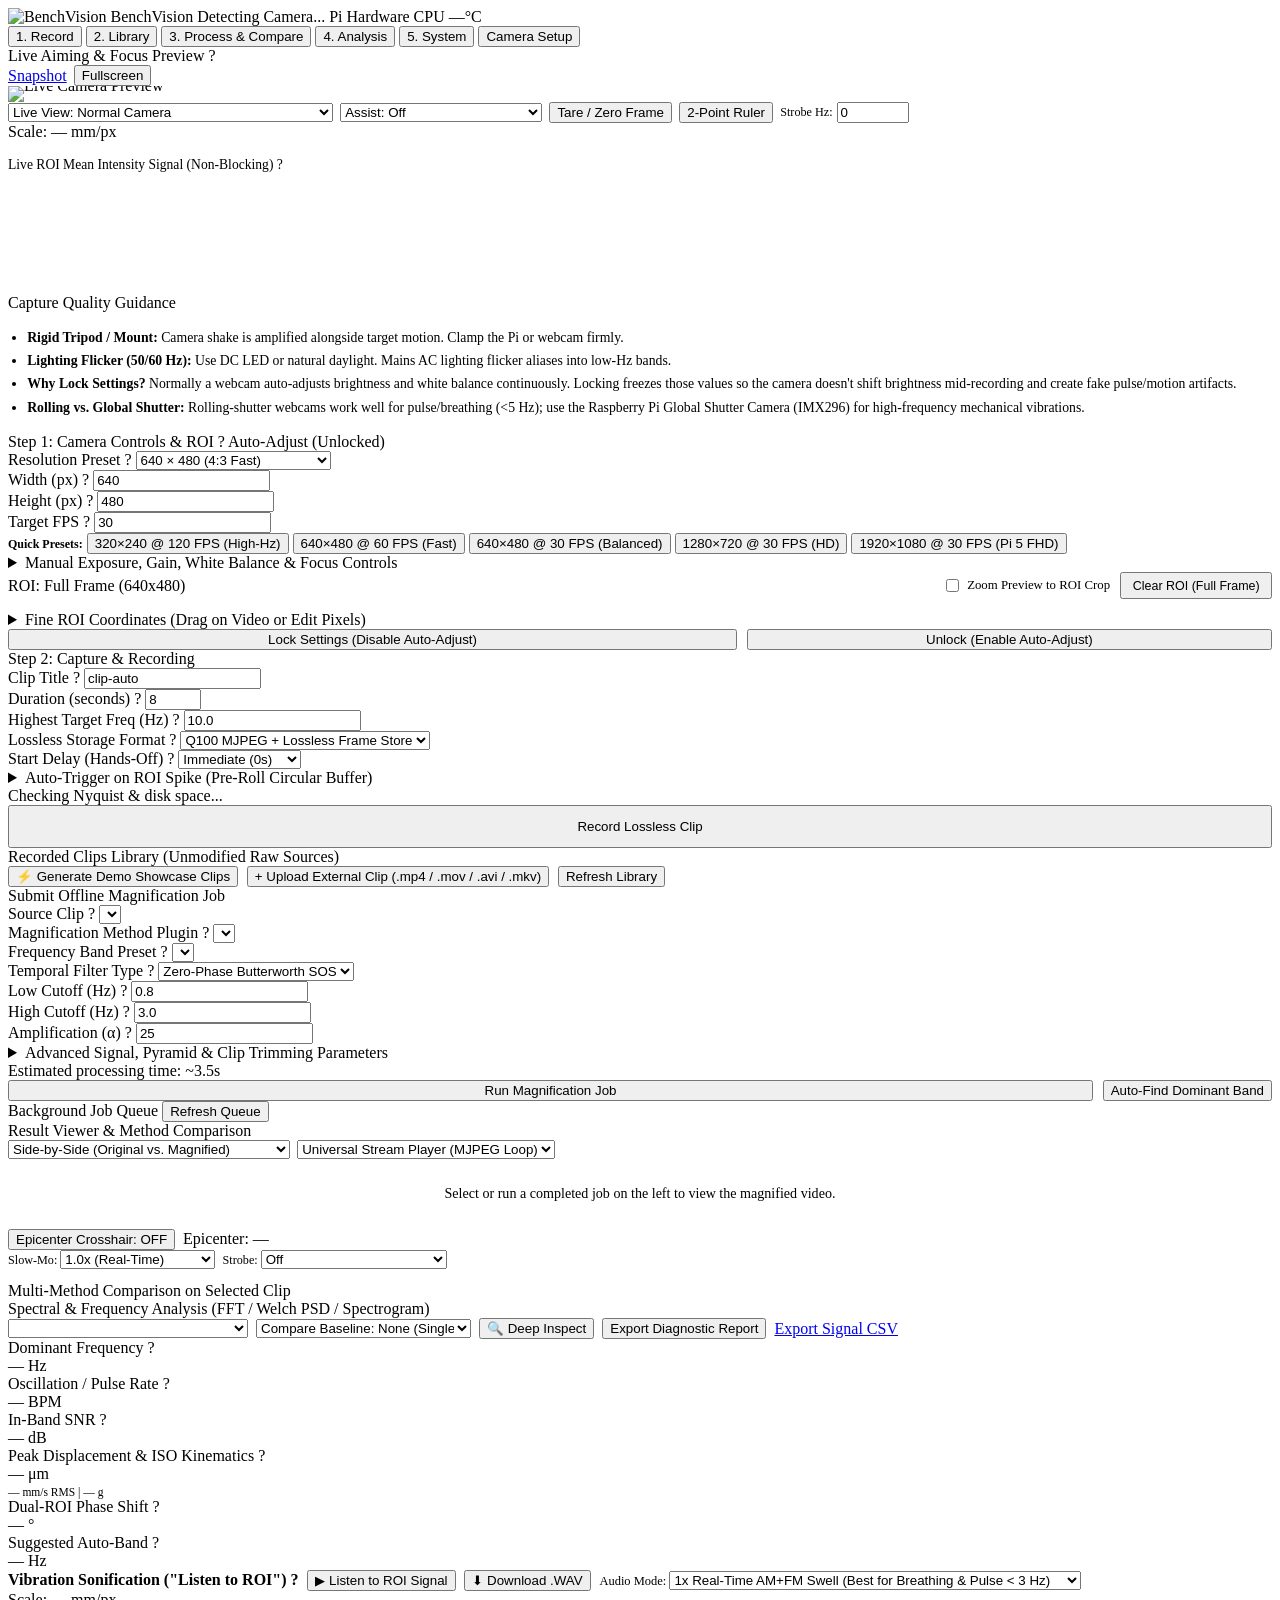
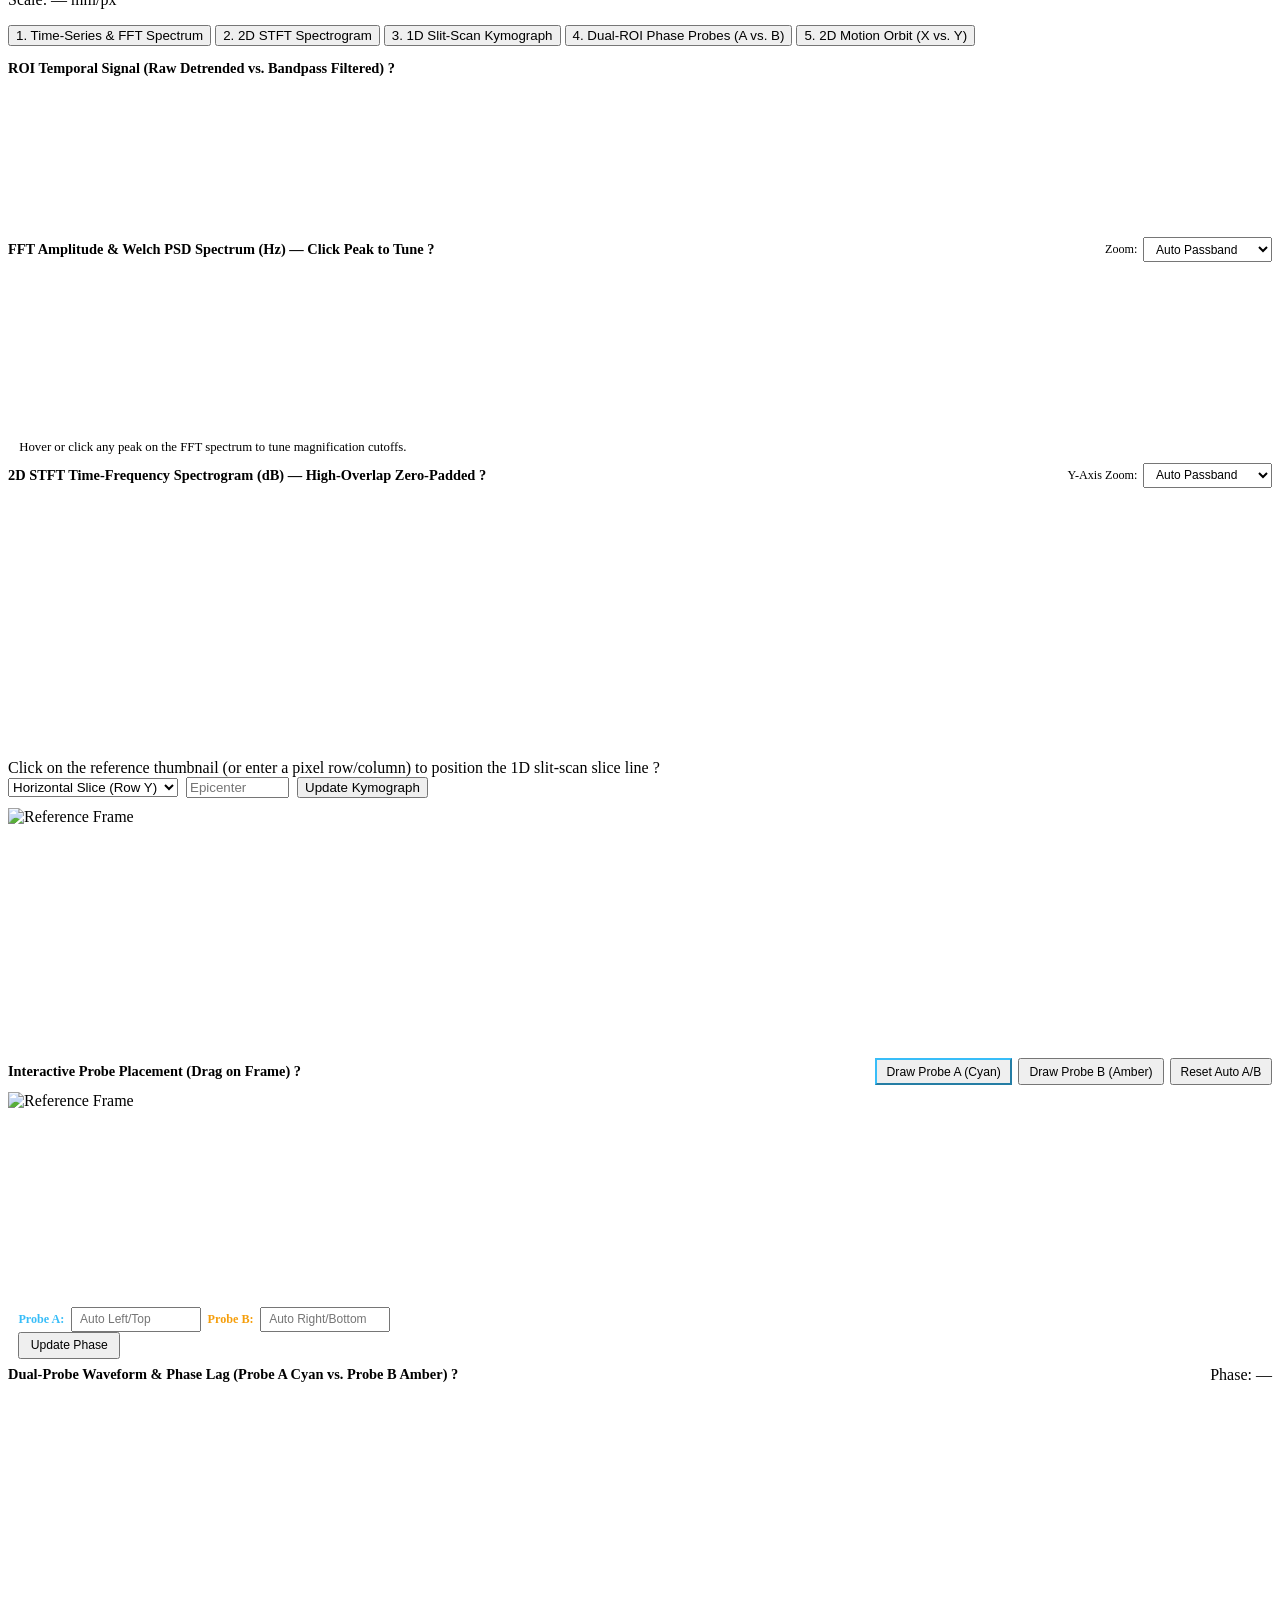
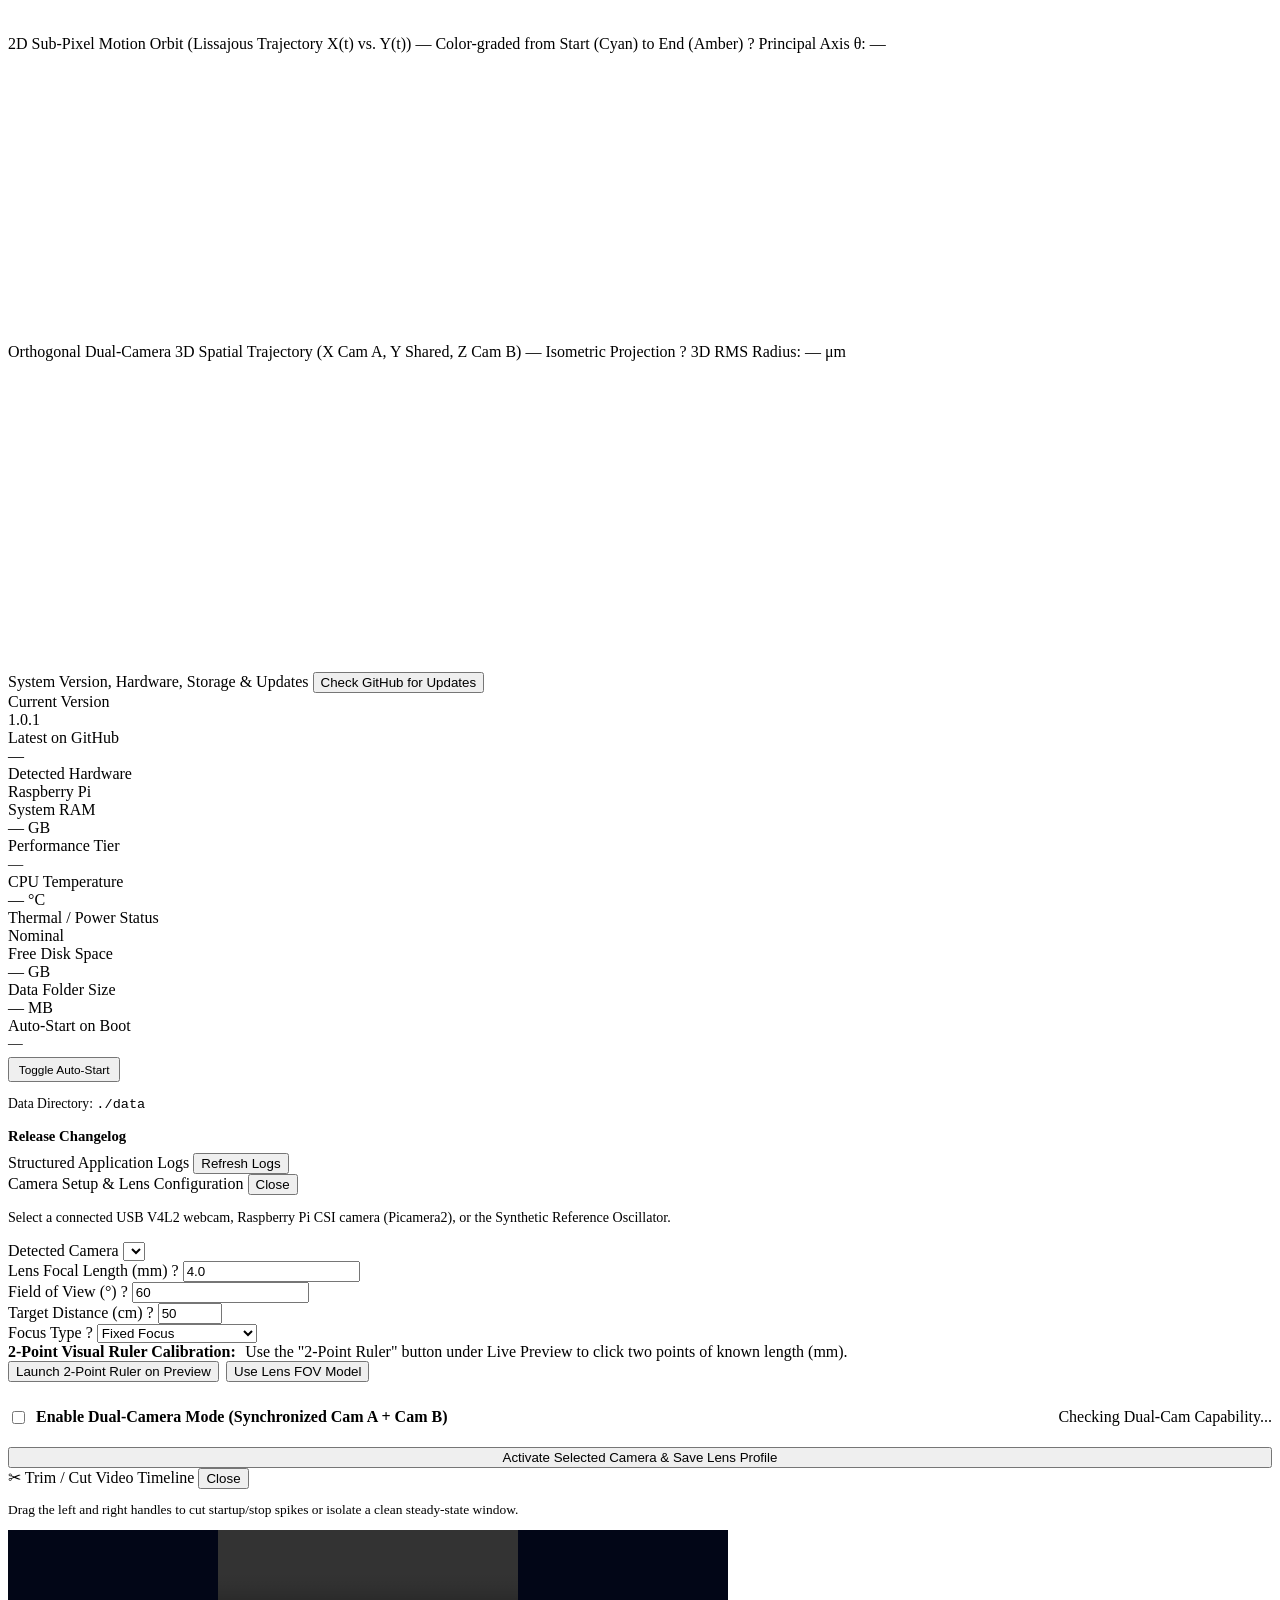
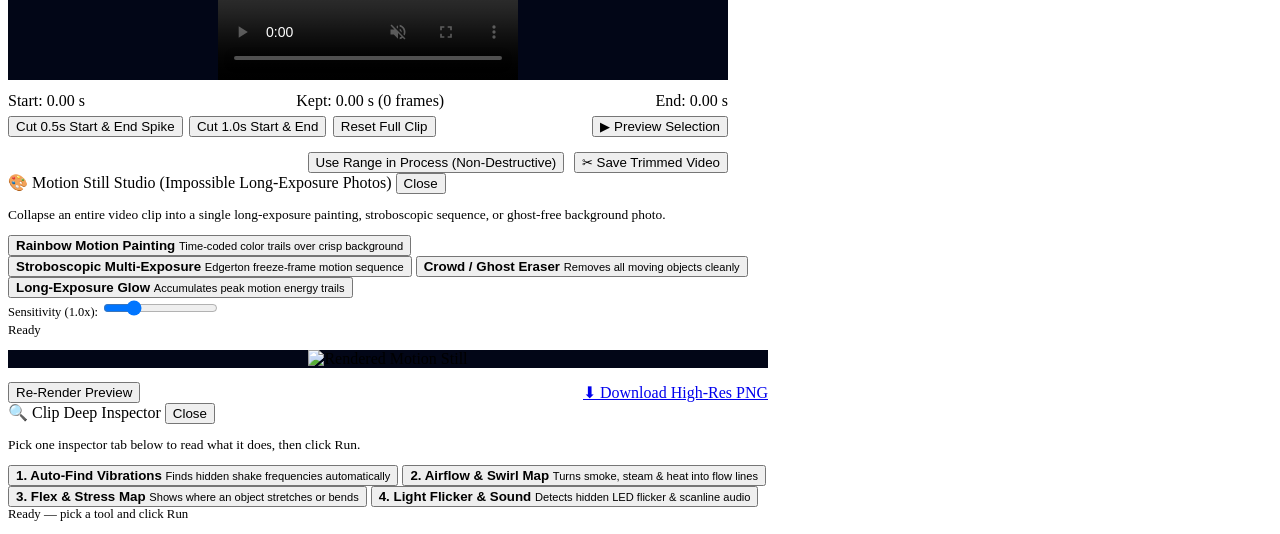
==== commit 008868ec: "Release BenchVision v1.0.1" ====
--- a/src/ui/static/index.html
+++ b/src/ui/static/index.html
@@ -945,10 +945,11 @@
             <button type="button" id="btn-check-updates" class="primary" onclick="checkForGithubUpdates()" title="Check Jakob-Lindstrom/BenchVision on GitHub for new releases">Check GitHub for Updates</button>
           </div>
           <div id="update-status-banner" class="banner" style="display: none; margin-bottom: 0.85rem;"></div>
+          <div id="service-status-banner" class="banner" style="display: none; margin-bottom: 0.85rem;"></div>
           <div class="kpi-grid">
             <div class="kpi-box">
               <div class="kpi-label">Current Version</div>
-              <div class="kpi-value" id="sys-version">1.0.0</div>
+              <div class="kpi-value" id="sys-version">1.0.1</div>
             </div>
             <div class="kpi-box">
               <div class="kpi-label">Latest on GitHub</div>
@@ -1275,6 +1276,6 @@
     </div>
   </div>
 
-  <script src="/static/app.js?v=21"></script>
+  <script src="/static/app.js?v=23"></script>
 </body>
 </html>
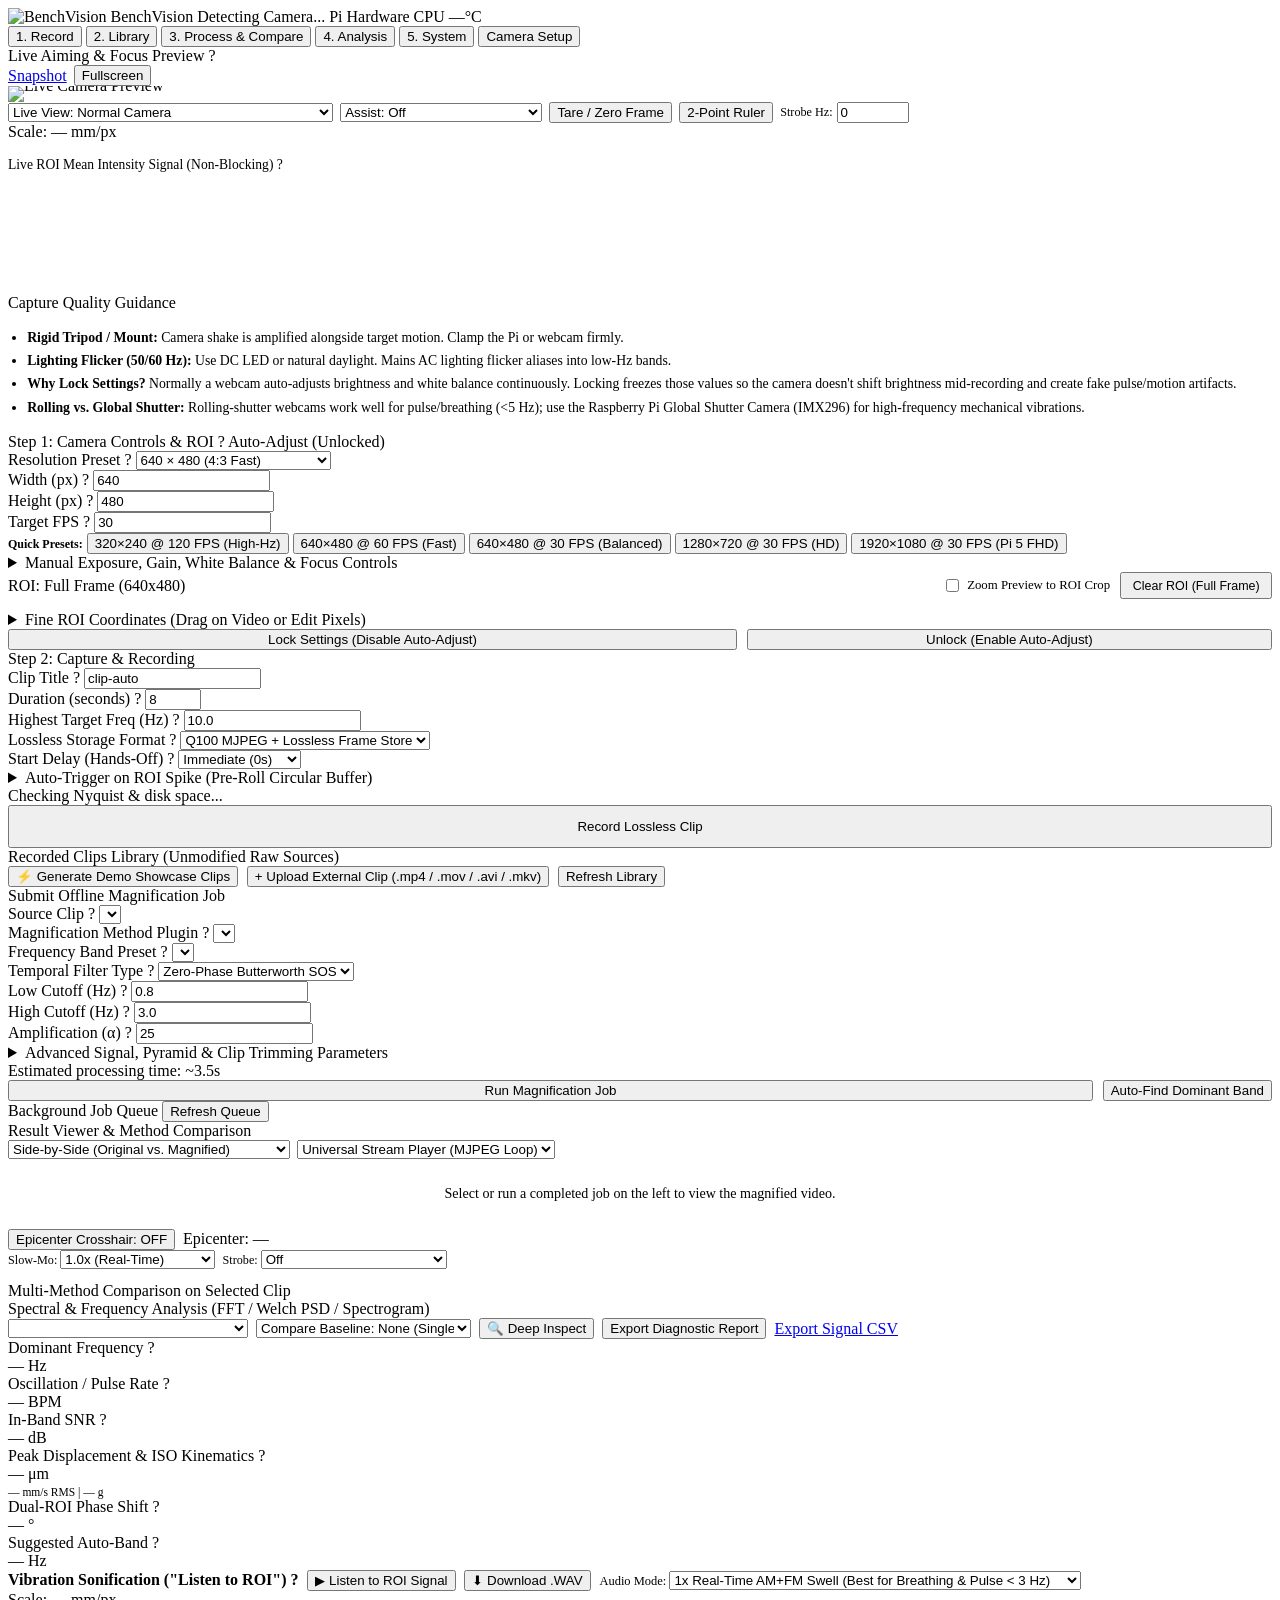
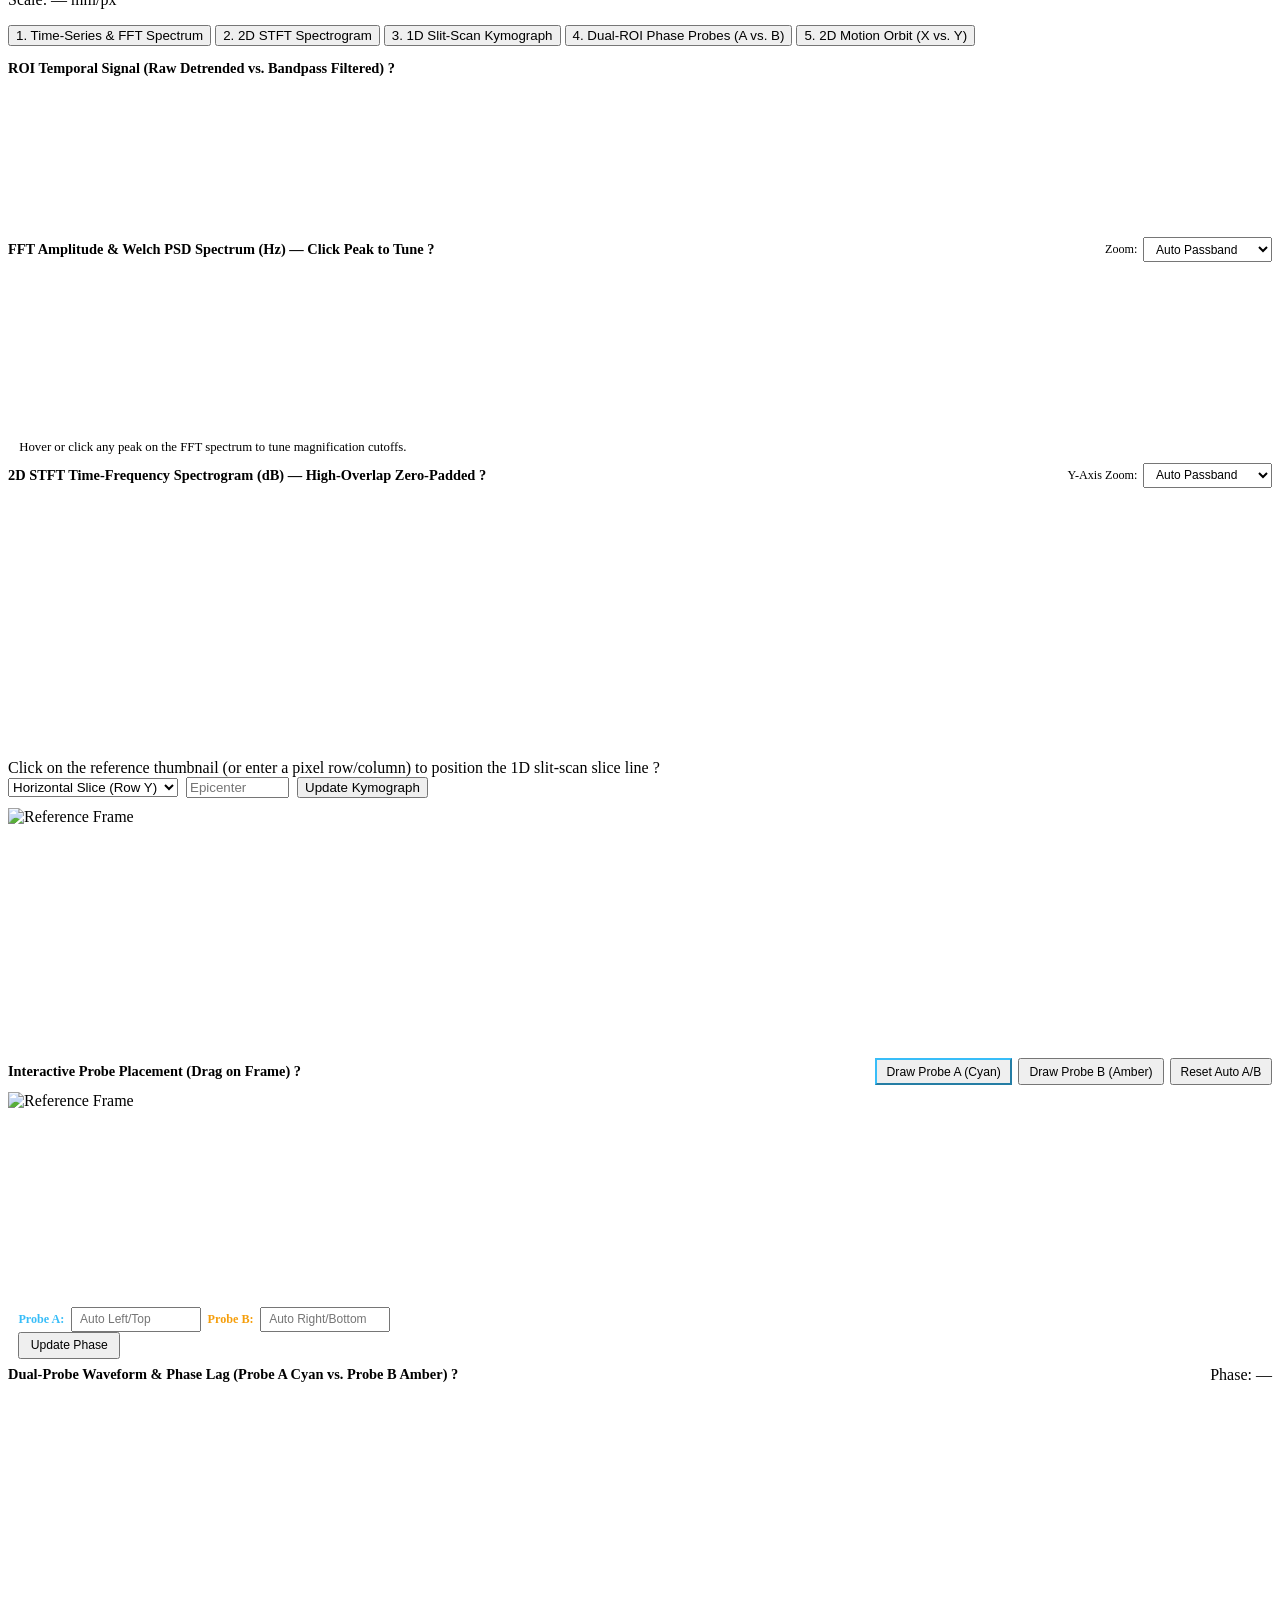
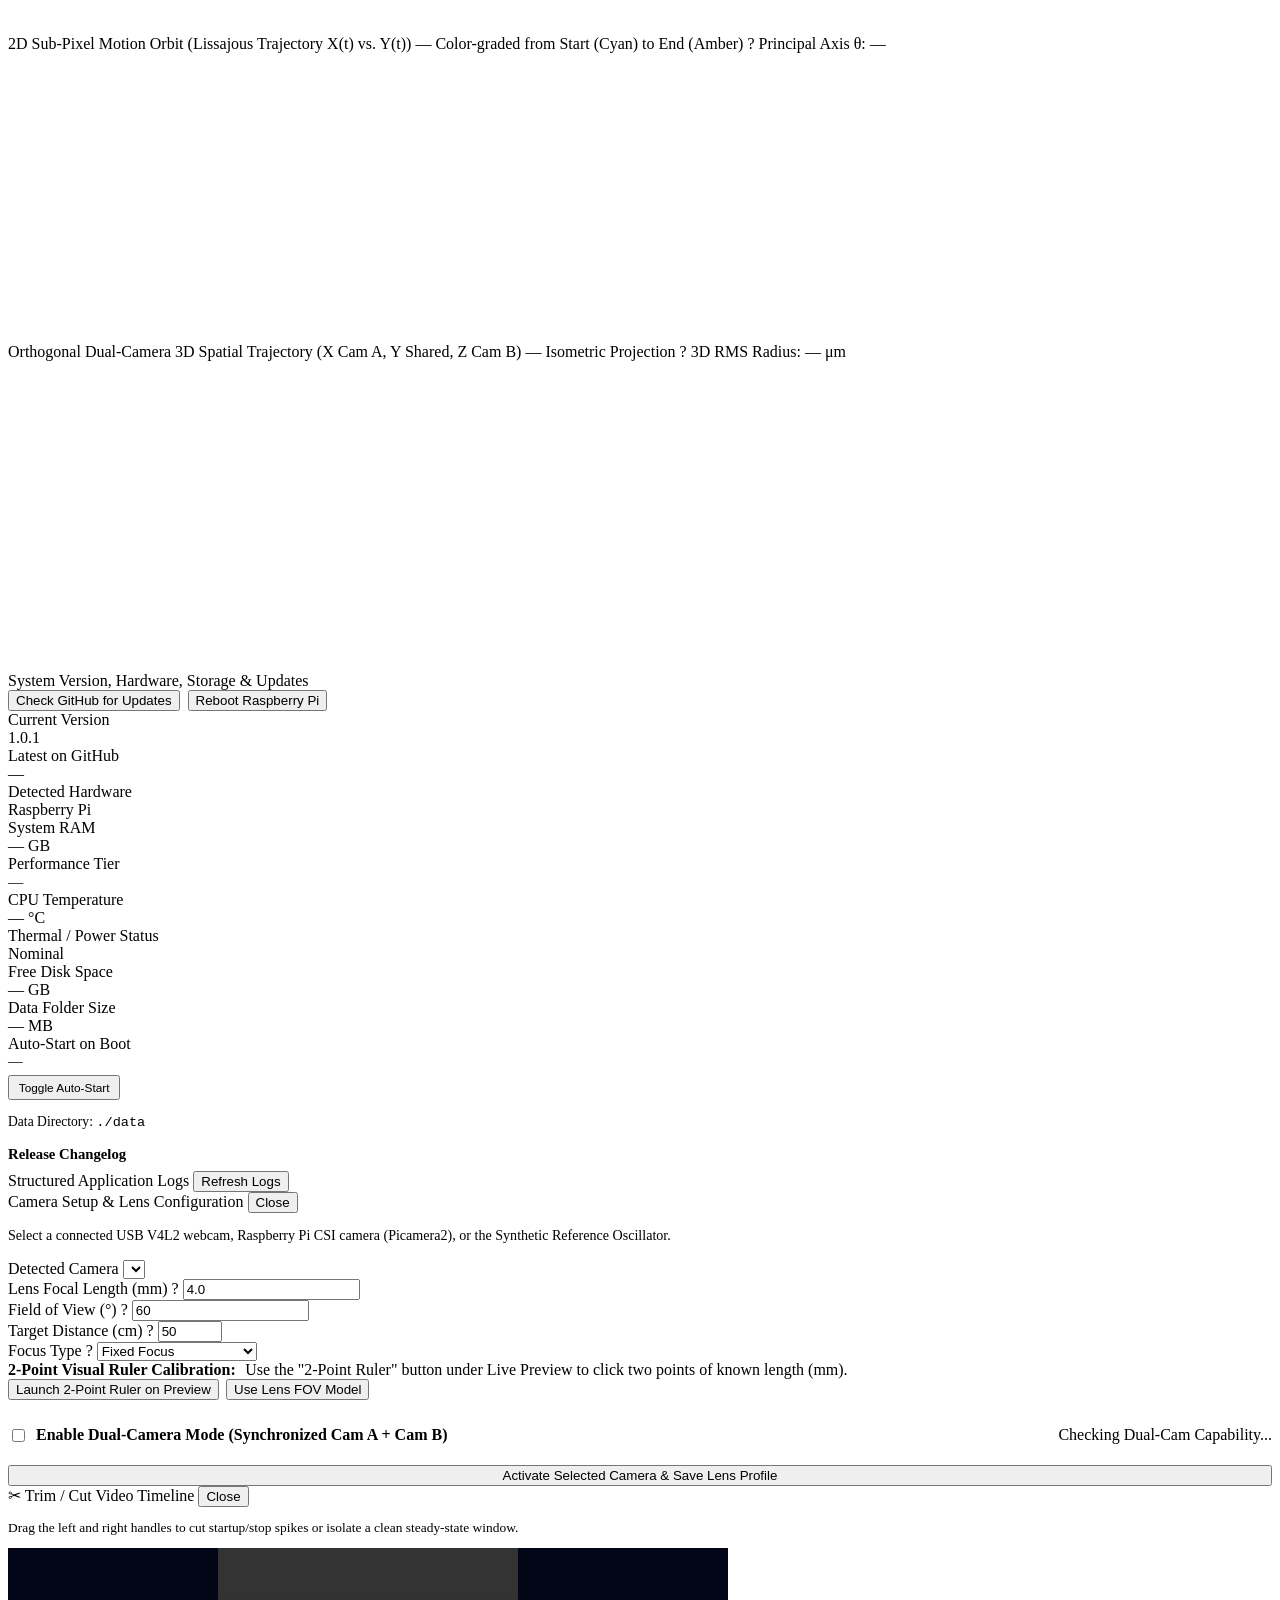
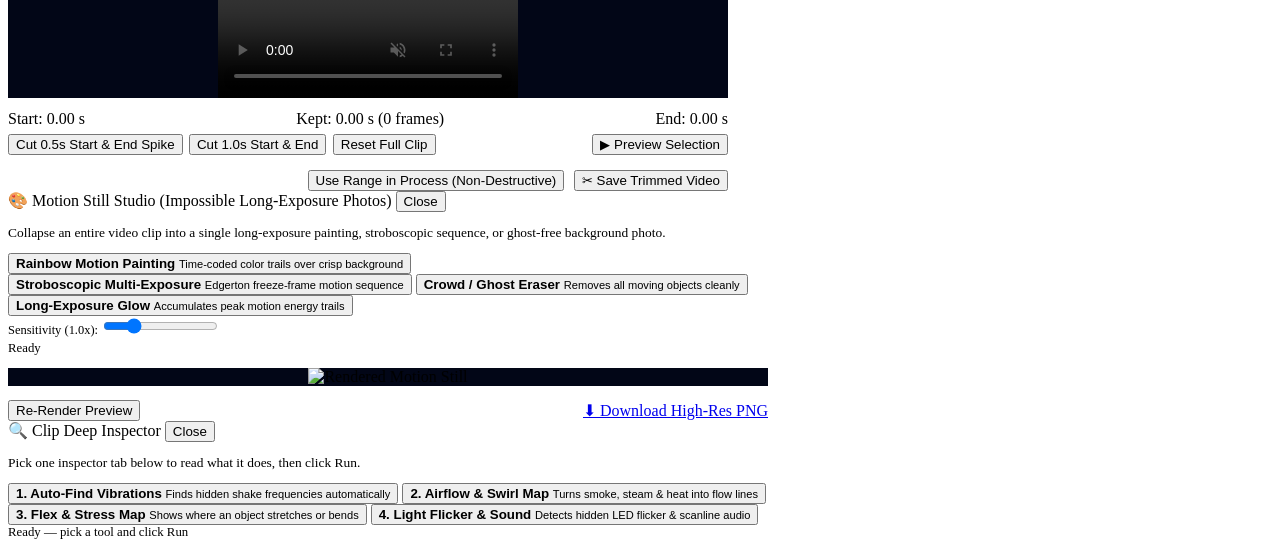
==== commit 036e2695: "Add Raspberry Pi reboot button in System UI and preserve executable bits in updater" ====
--- a/src/ui/static/index.html
+++ b/src/ui/static/index.html
@@ -940,9 +940,12 @@
     <section id="page-system" class="page-section">
       <div class="grid-2">
         <div class="card">
-          <div class="card-header">
+          <div class="card-header" style="flex-wrap: wrap; gap: 0.5rem;">
             <span class="card-title">System Version, Hardware, Storage &amp; Updates</span>
-            <button type="button" id="btn-check-updates" class="primary" onclick="checkForGithubUpdates()" title="Check Jakob-Lindstrom/BenchVision on GitHub for new releases">Check GitHub for Updates</button>
+            <div style="display: flex; gap: 0.5rem; align-items: center; flex-wrap: wrap;">
+              <button type="button" id="btn-check-updates" class="primary" onclick="checkForGithubUpdates()" title="Check Jakob-Lindstrom/BenchVision on GitHub for new releases">Check GitHub for Updates</button>
+              <button type="button" id="btn-reboot-pi" class="danger" onclick="rebootRaspberryPi()" title="Safely reboot the Raspberry Pi">Reboot Raspberry Pi</button>
+            </div>
           </div>
           <div id="update-status-banner" class="banner" style="display: none; margin-bottom: 0.85rem;"></div>
           <div id="service-status-banner" class="banner" style="display: none; margin-bottom: 0.85rem;"></div>
@@ -1276,6 +1279,6 @@
     </div>
   </div>
 
-  <script src="/static/app.js?v=23"></script>
+  <script src="/static/app.js?v=24"></script>
 </body>
 </html>
